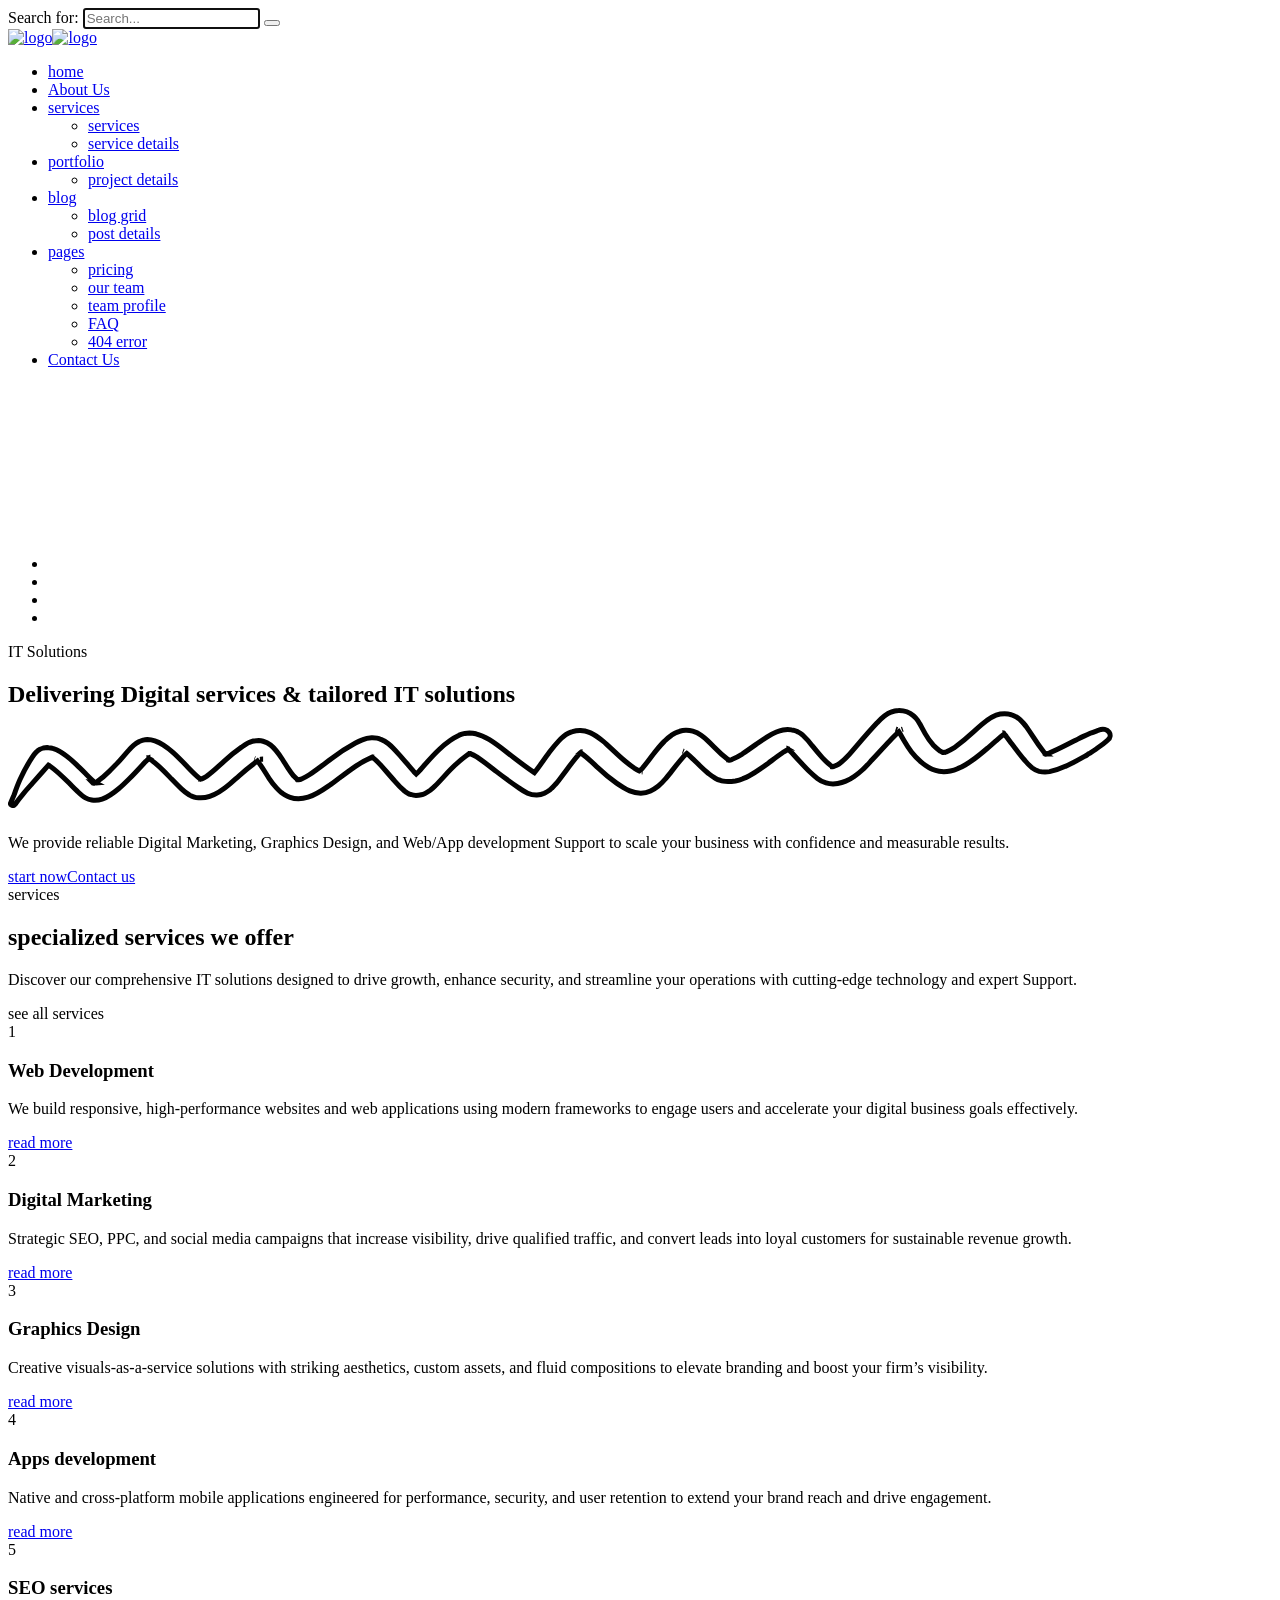
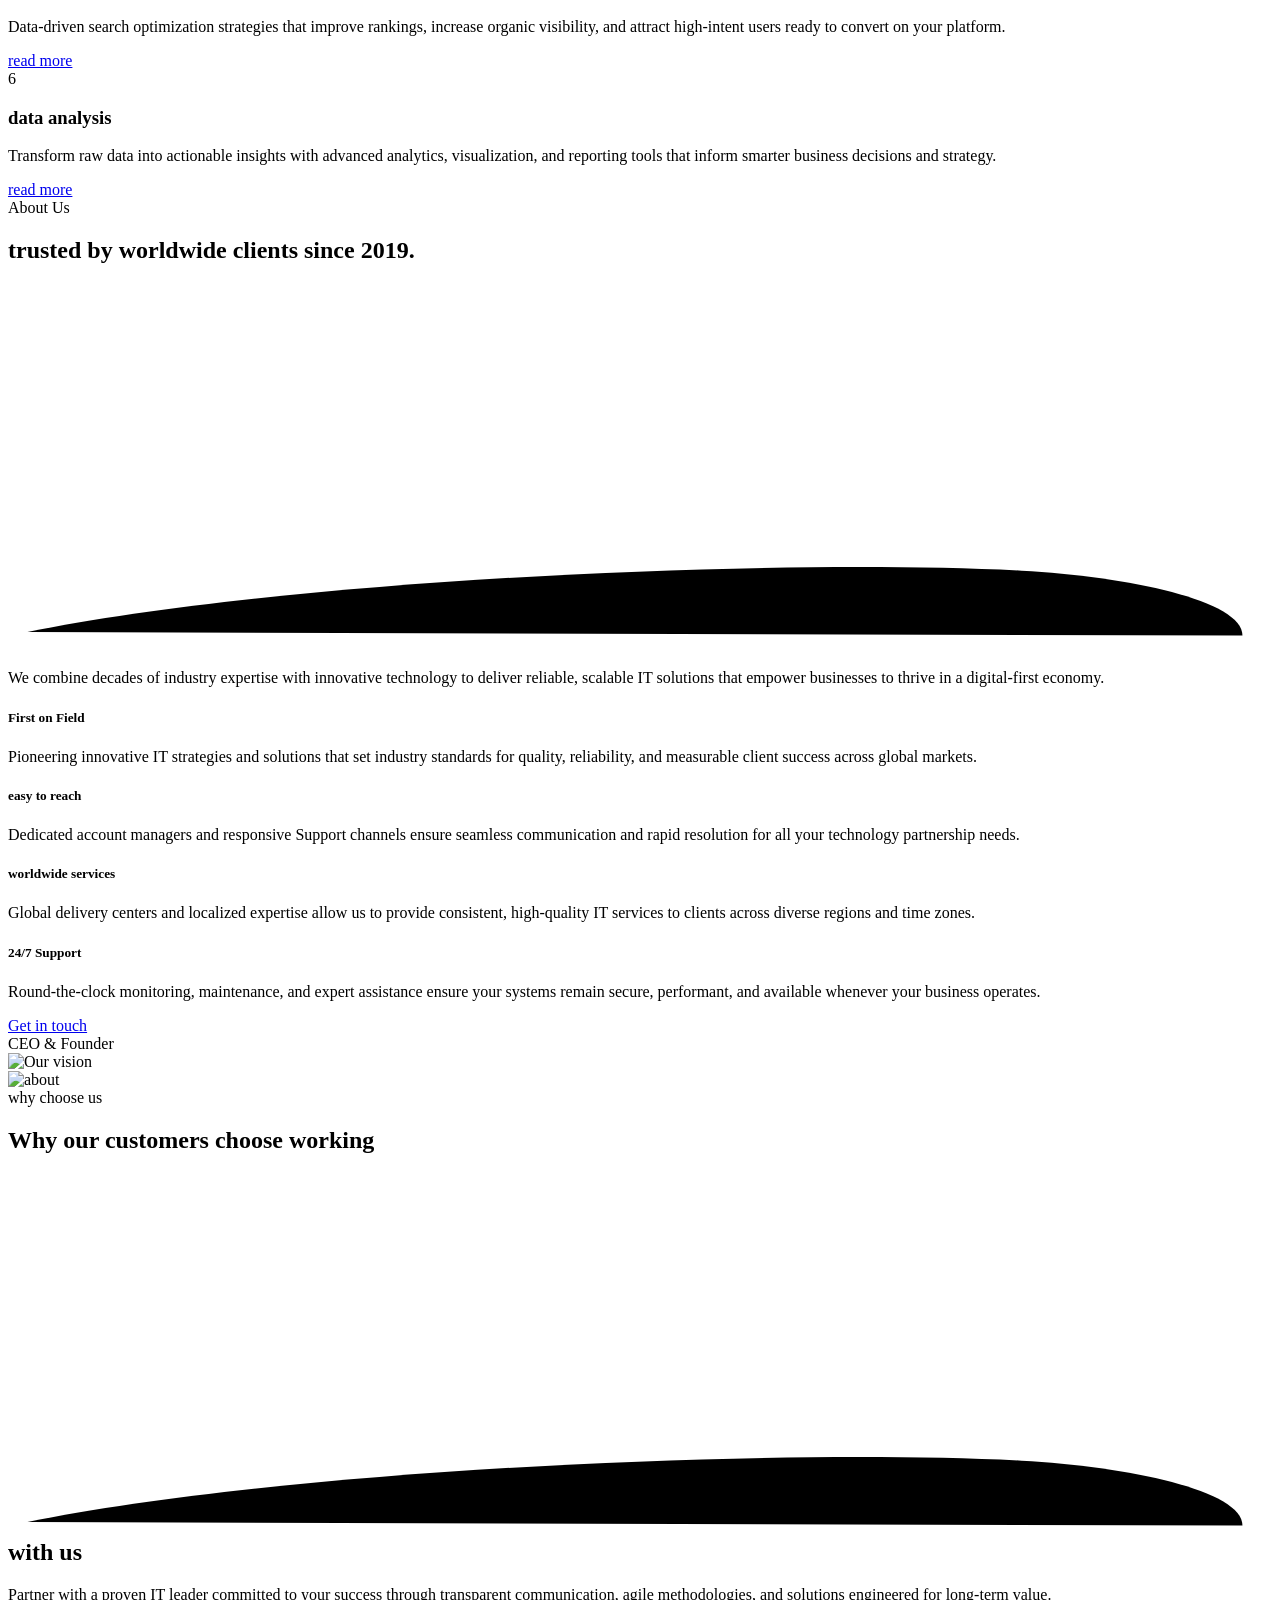
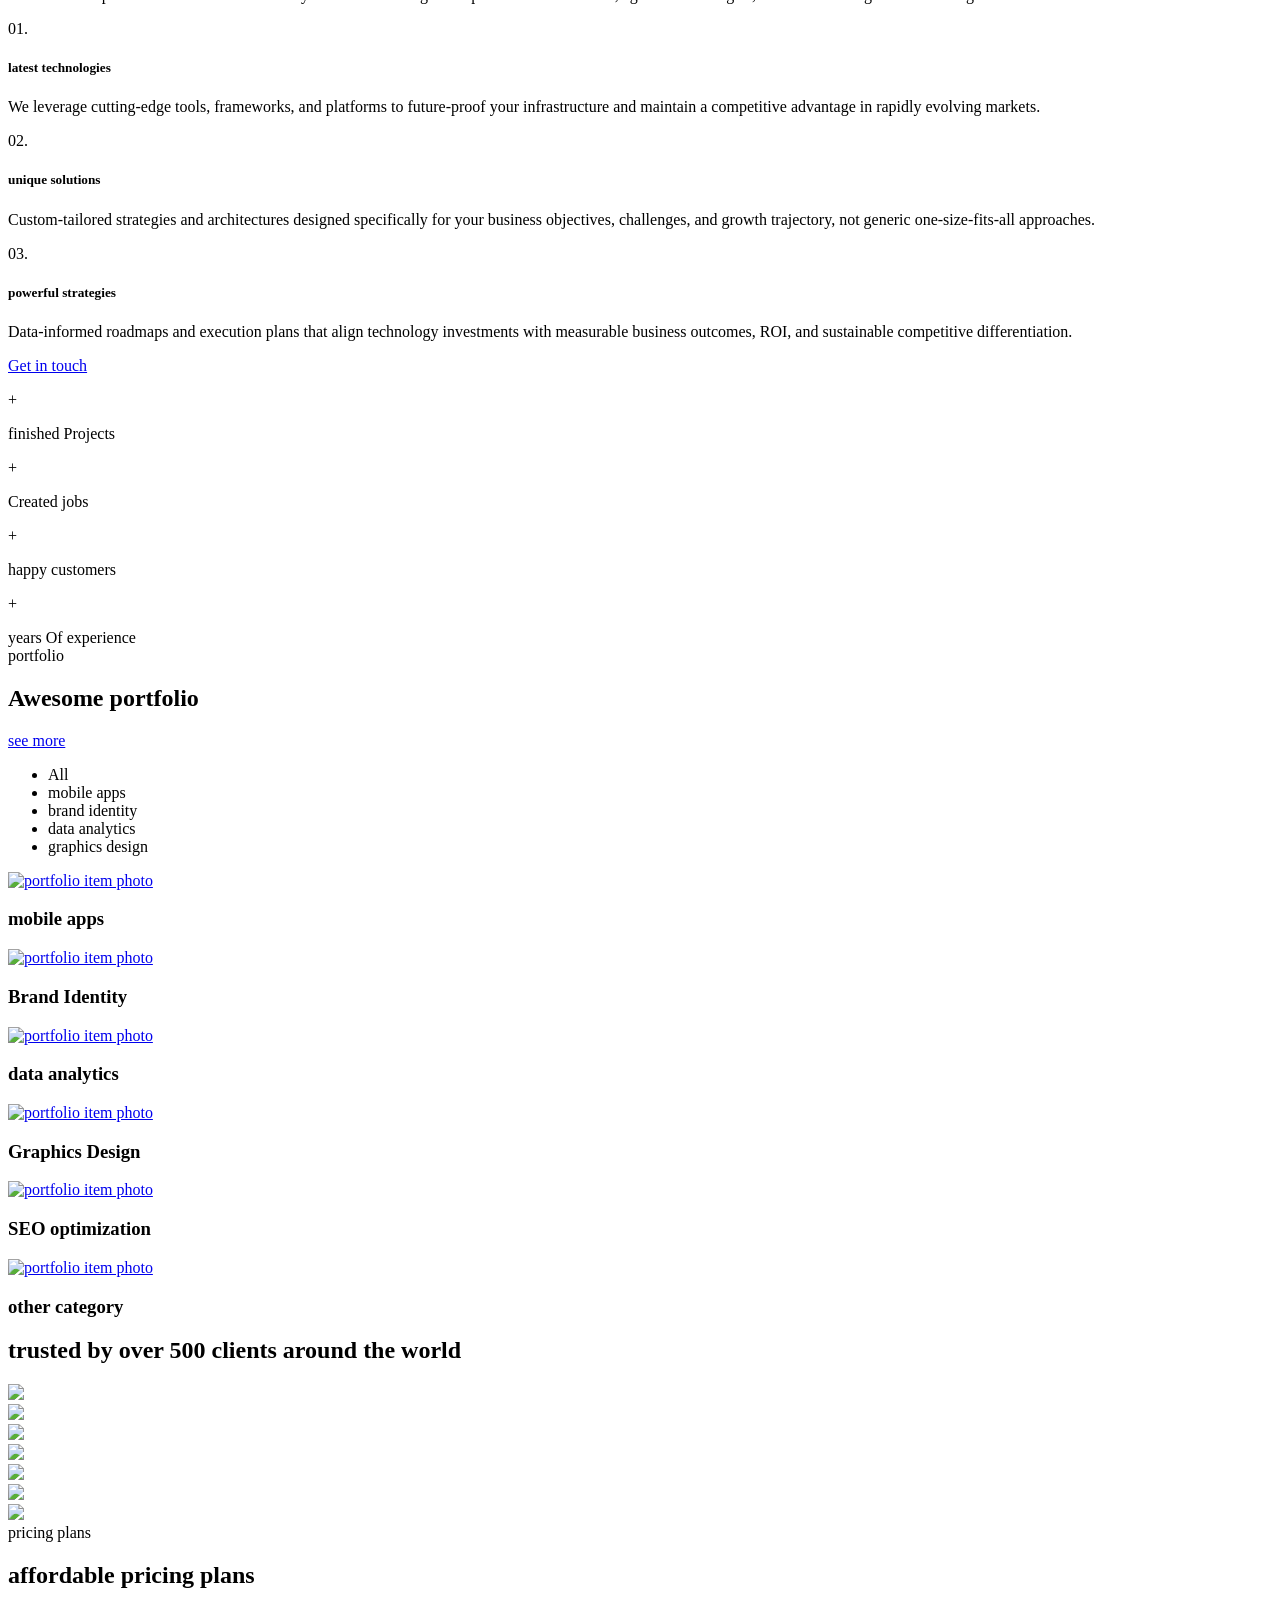
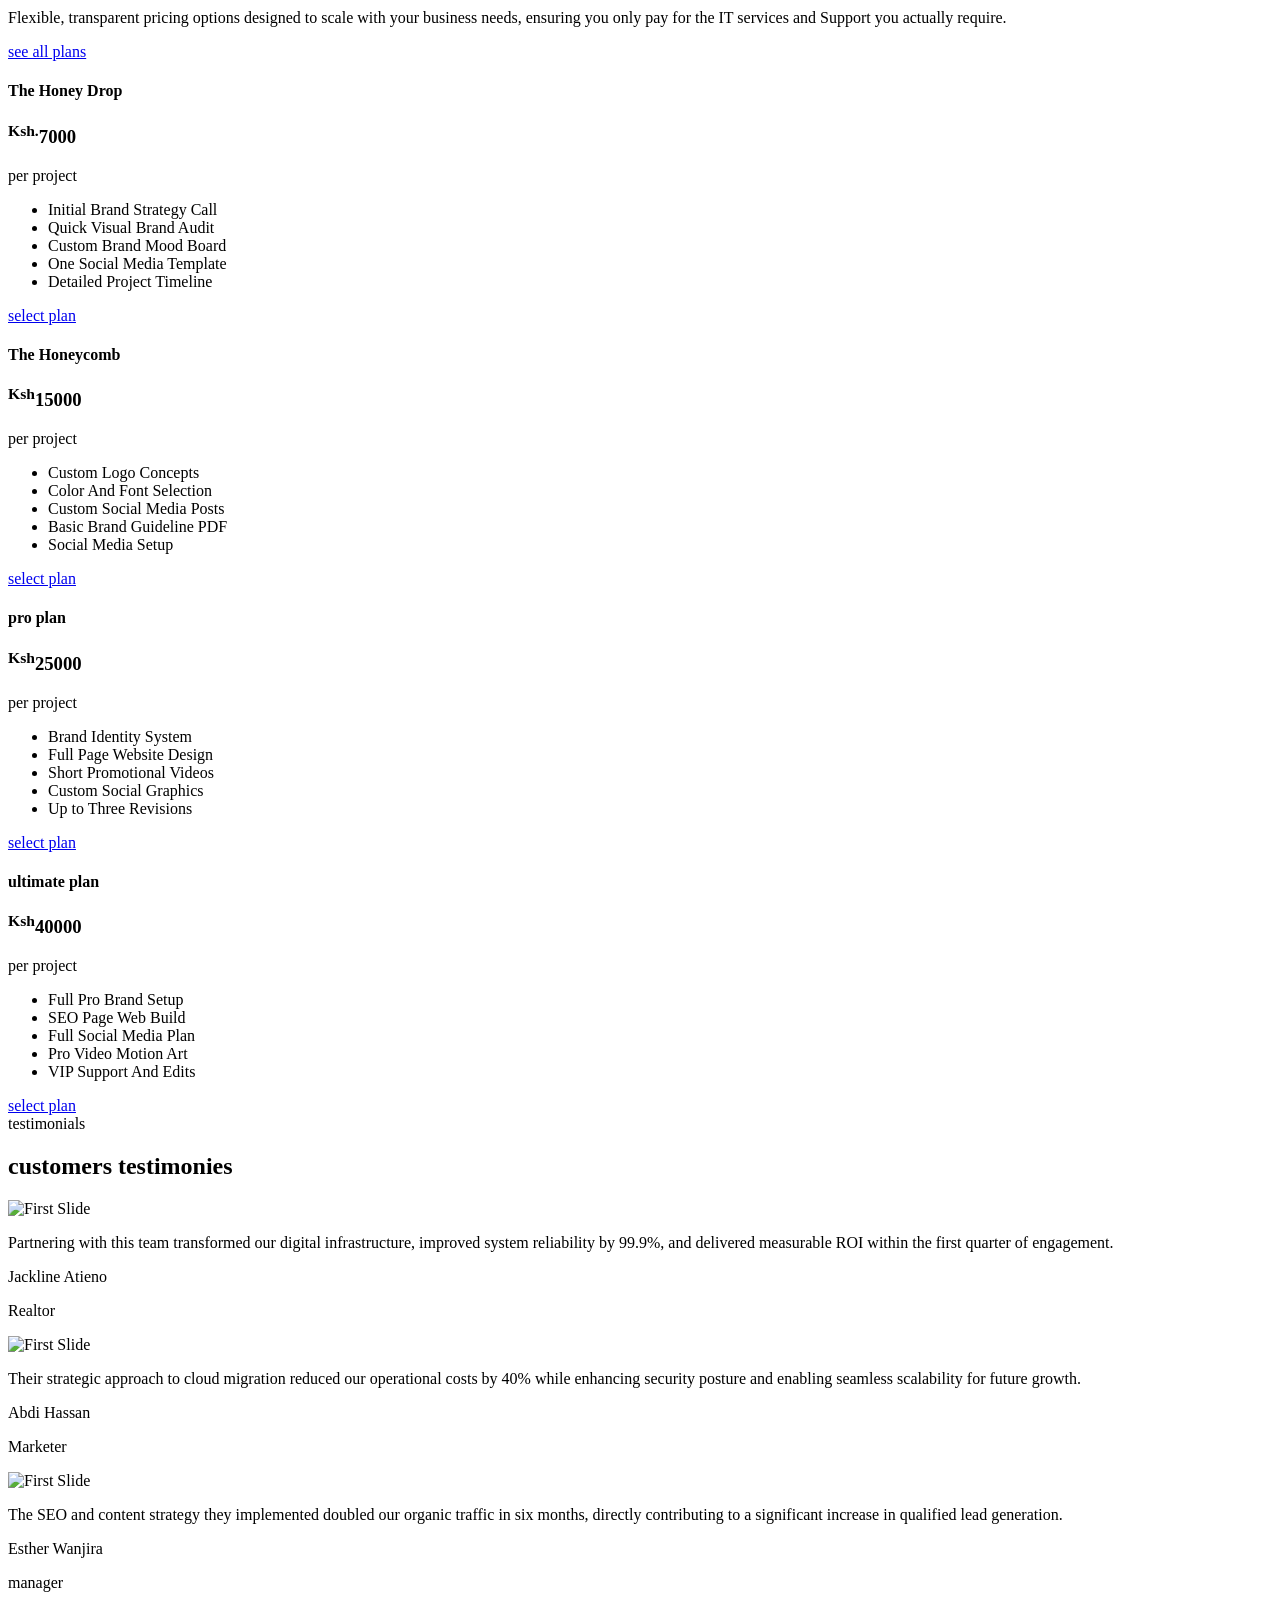
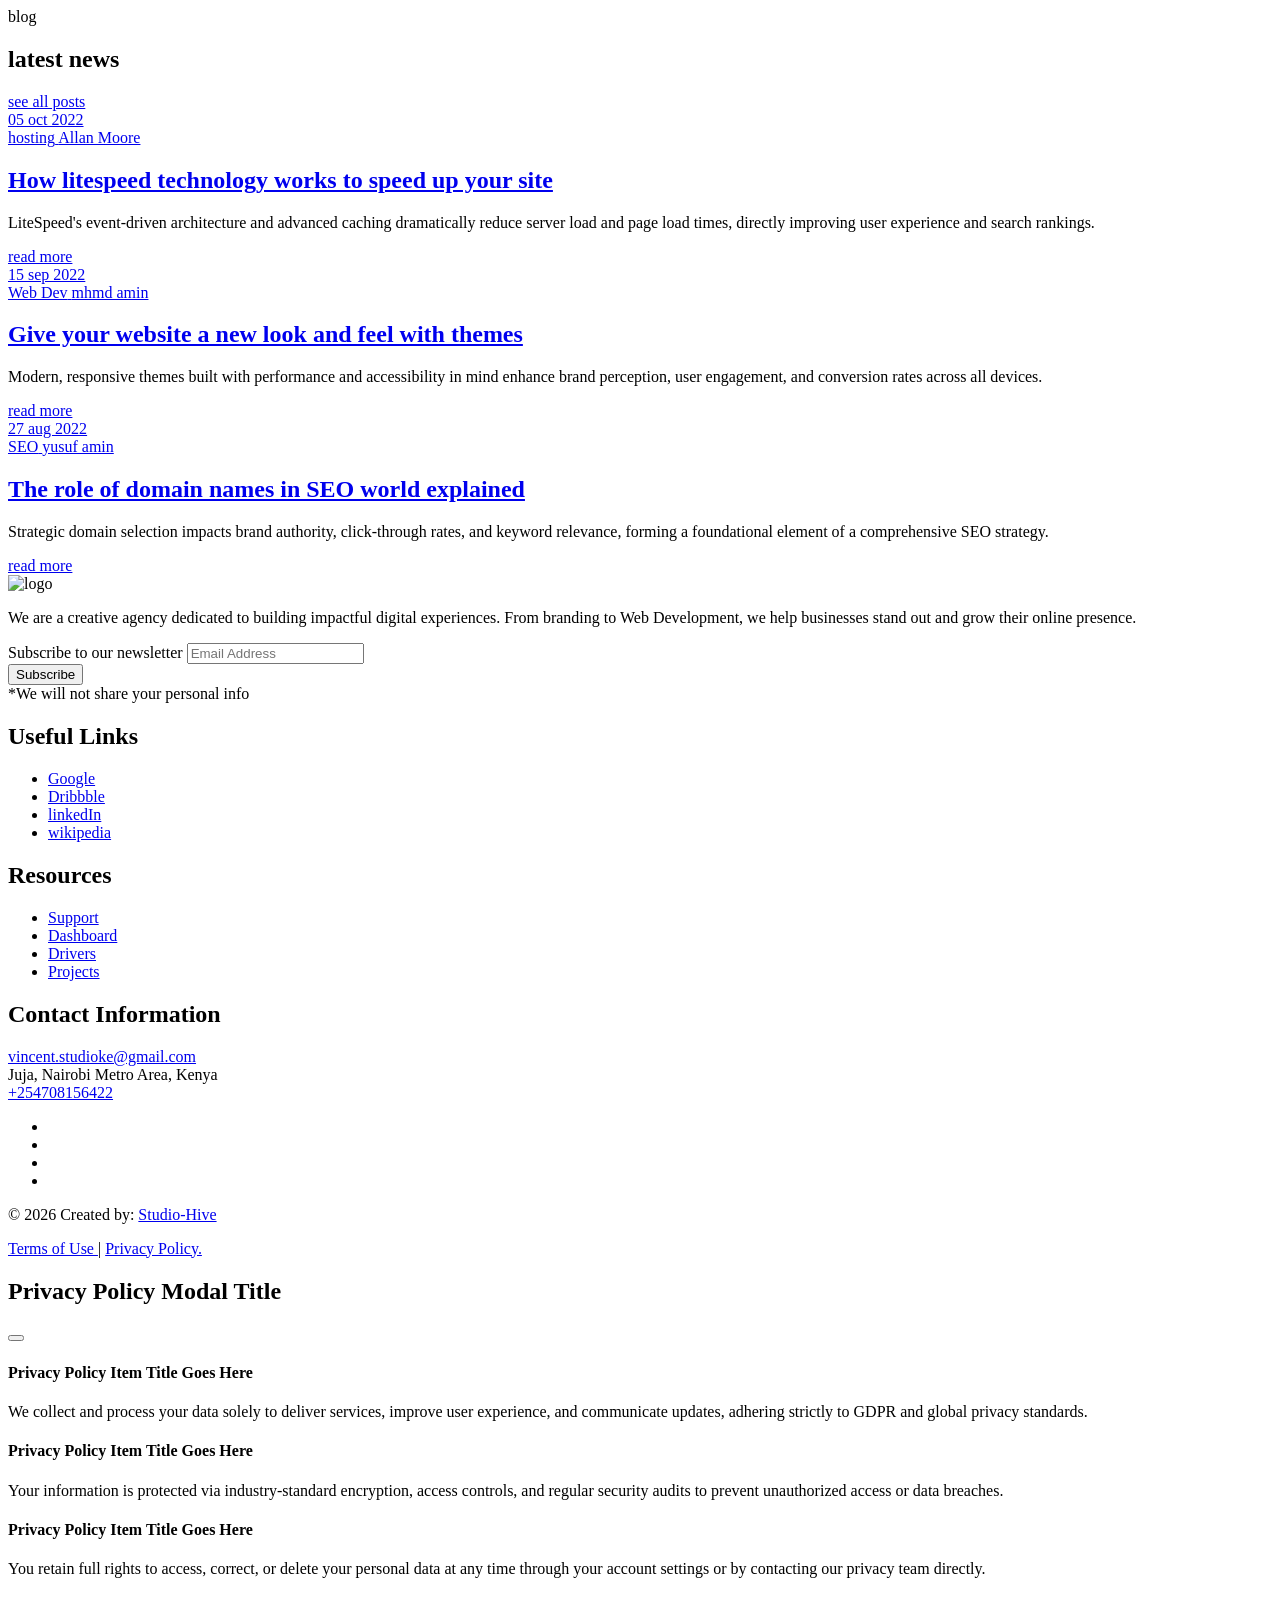
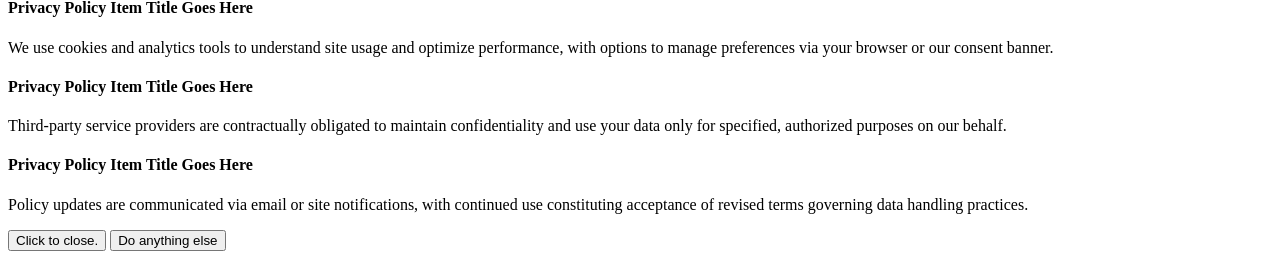
==== index.html @ edf0cd58 "Move index.html yo repo root" ====
<!DOCTYPE html>
<html lang="zxx">
  <head>
    <meta charset="UTF-8">
    <meta name="viewport" content="width=device-width, initial-scale=1.0">
    <meta name="description" content="IT Solutions &amp; Business Services Responsive HTML5 Bootstrap5  Website Template">
    <meta http-equiv="X-UA-Compatible" content="ie=edge">
        
        <!-- fav icon -->
        <link rel="icon" href="assets/images/fav-icon/fav-icon.png">
        
        <!-- bootStrap -->
        <link rel="stylesheet" href="css/vendors/bootstrap.min.css">
        
        <!-- animate.css file -->
        <link rel="stylesheet" href="css/vendors/animate.css">
        
        <!-- Swiper -->
        <link rel="stylesheet" href="css/vendors/swiper-bundle.min.css">
        
        <!-- flaticon -->
        <link rel="stylesheet" href="css/vendors/flaticon/flaticon.css">
        
        <!-- fontAwesome -->
        <link rel="stylesheet" href="css/vendors/all.min.css">
        
        <!-- bootstrap icons -->
        <link rel="stylesheet" href="css/vendors/bootstrap-icons-1.9.1/bootstrap-icons.css">
        
        <!-- Fancybox -->
        <link rel="stylesheet" href="css/vendors/jquery.fancybox.min.css">
        
        <!-- fonts site preconnect -->
        <link rel="preconnect" href="https://fonts.googleapis.com">
        
        <!-- fonts site preconnect -->
        <link rel="preconnect" href="https://fonts.gstatic.com" crossorigin>
        
        <!-- Font Family -->
        <link rel="stylesheet" href="https://fonts.googleapis.com/css2?family=Jost:wght@400;500;600;700;800&amp;display=swap">
        
        <!-- main-LTR -->
        <link rel="stylesheet" href="css/main-LTR.css">
        <title> Studio-Hive   |   Main</title>
  </head>
  <body class=" dark-theme ">
    <!--Start Page Header-->
    <header class=" page-header   content-always-light header-basic" id="page-header">
      <div class="header-search-box">
        <div class="close-search"></div>
        <form class="nav-search search-form" role="search" method="get" action="home-6.html#">
          <div class="search-wrapper"> 
            <label class="search-lbl">Search for:</label>
            <input class="search-input" type="search" placeholder="Search..." name="searchInput" autofocus="autofocus"/>
            <button class="search-btn" type="submit"><i class="bi bi-search icon"></i></button>
          </div>
        </form>
      </div>
      <div class="container">
        <nav class="menu-navbar">
          <div class="header-logo"><a class="logo-link" href="home-6.html#"><img class="logo-img light-logo" loading="lazy" src="assets/images/logo/logo-light.png" alt="logo"/><img class="logo-img  dark-logo" loading="lazy" src="assets/images/logo/logo-dark.png" alt="logo"/></a></div>
          <div class="links menu-wrapper ">
            <ul class="list-js links-list">
              <li class="menu-item has-sub-menu"><a class="menu-link   active" href="home-6.html#0">home <i class="fas fa-plus  plus-icon"> </i></a>
                <ul class="sub-men ">
                </ul>
              </li>
              <li class="menu-item"><a class="menu-link  " href="about-us.html">About Us </a></li>
              <li class="menu-item has-sub-menu"><a class="menu-link  " href="home-6.html#0">services<i class="fas fa-plus  plus-icon"> </i></a>
                <ul class="sub-menu ">
                  <li class="menu-item sub-menu-item"><a class="menu-link sub-menu-link  " href="services.html">services</a></li>
                  <li class="menu-item sub-menu-item"><a class="menu-link sub-menu-link  " href="service-single.html">service details</a></li>
                </ul>
              </li>
              <li class="menu-item has-sub-menu"><a class="menu-link  " href="home-6.html#0">portfolio <i class="fas fa-plus  plus-icon"> </i></a>
                <ul class="sub-menu ">

                  <li class="menu-item sub-menu-item"><a class="menu-link sub-menu-link  " href="portfolio-single.html">project details</a></li>
                </ul>
              </li>
              <li class="menu-item has-sub-menu"><a class="menu-link  " href="home-6.html#0">blog<i class="fas fa-plus  plus-icon"> </i></a>
                <ul class="sub-menu ">
                  <li class="menu-item sub-menu-item"><a class="menu-link sub-menu-link  " href="blog-home-3-col.html">blog grid</a></li>
                  <li class="menu-item sub-menu-item"><a class="menu-link sub-menu-link  " href="post-single.html">post details</a></li>
                </ul>
              </li>
              <li class="menu-item has-sub-menu"><a class="menu-link  " href="home-6.html#0">pages<i class="fas fa-plus  plus-icon"> </i></a>
                <ul class="sub-menu ">
                  <li class="menu-item sub-menu-item"><a class="menu-link sub-menu-link  " href="pricing.html">pricing</a></li>
                  <li class="menu-item sub-menu-item"><a class="menu-link sub-menu-link  " href="our-team.html">our team</a></li>
                  <li class="menu-item sub-menu-item"><a class="menu-link sub-menu-link  " href="team-member.html">team profile</a></li>
                  <li class="menu-item sub-menu-item"><a class="menu-link sub-menu-link  " href="faq.html">FAQ</a></li>
                  <li class="menu-item sub-menu-item"><a class="menu-link sub-menu-link  " href="404.html">404 error</a></li>
                </ul>
              </li>
              <li class="menu-item"><a class="menu-link  " href="contact-us.html">Contact Us </a></li>
            </ul>
          </div>
          <div class="controls-box">
            <!--Menu Toggler button-->
            <div class="control  menu-toggler"><span></span><span></span><span></span></div>
            <!--search Icon button-->
            <div class="control header-search-btn"><i class="bi bi-search icon"></i></div>
            <!--Dark/Light mode button-->
            <div class="mode-switcher ">
              <div class="switch-inner go-light " title="Switch To Light Mode "><i class="bi bi-sun icon "></i></div>
              <div class="switch-inner go-dark" title="Switch To Dark Mode "><i class="bi bi-moon icon "></i></div>
            </div>
            <!--mini shoping cart-->
          </div>
        </nav>
      </div>
    </header>
    <!--End Page Header-->
    <!-- Start  Page hero-->
    <section class="page-hero d-flex align-items-center" id="page-hero">
      <div class="section-video-bg">
        <video class="hero-video-bg" src="assets/videos/section-bg-video-1.mp4" autoplay muted loop> </video>
      </div>
      <div class="overlay-color " data-bg-opacity=".5"></div>
      <div class="container">
        <div class="hero-text-area  content-always-light   ">
          <div class="row g-0">
            <div class="col-12 col-lg-8 "> 
              <div class="row ">
                <div class="col-12">
                  <div class="hero-social-icons mb-3 ">
                    <div class="sc-wrapper dir-row sc-flat">
                      <ul class="sc-list">
                        <li class="sc-item " title="Facebook"><a class="sc-link" href="https://web.facebook.com/profile.php?id=61586367895471" title="social media icon"><i class="fab fa-facebook-f sc-icon"></i></a></li>
                        <li class="sc-item " title="whatsapp"><a class="sc-link" href="https://wa.me/254708156422" title="social media icon"><i class="fab fa-whatsapp sc-icon"></i></a></li>
                        <li class="sc-item " title="instagram"><a class="sc-link" href="https://www.instagram.com/studiohive_official/?__pwa=1" title="social media icon"><i class="fab fa-instagram sc-icon"></i></a></li>
                        <li class="sc-item " title="X"><a class="sc-link" href="https://web.facebook.com/profile.php?id=61586367895471" title="social media icon"><i class="fab fa-x-twitter sc-icon"></i></a></li>
                      </ul>
                    </div>
                  </div>
                </div>
                <div class="col-12">
                  <div class="pre-title">IT Solutions             </div>
                  <h1 class="hero-title bold-title">Delivering Digital services & tailored IT <span class="featured-text">solutions <svg xmlns="http://www.w3.org/2000/svg" class="wavey-underline"  width="1104.664" height="100.188" viewBox="0 0 1104.664 100.188">  <path id="Path_208" data-name="Path 208" d="M1395.385,1568.169a21.357,21.357,0,0,0-7.563,1.667c-5.893,2.122-10,6.516-13.9,10.646-9.685,10.253-18.565,21-27.757,31.568a74.7,74.7,0,0,1-10.36,9.6,40.274,40.274,0,0,1-4.749,2.291c-.58.154-1.151.288-1.731.406l-.07-.018c-.25-.121-.495-.247-.737-.381a69.246,69.246,0,0,1-9.219-8.363c-3.508-3.913-6.856-7.927-10.125-11.993a84.778,84.778,0,0,0-9.754-10.9,33.9,33.9,0,0,0-4.734-3.159,29.755,29.755,0,0,0-3.86-1.468,8.287,8.287,0,0,0-2.416-.514,25.223,25.223,0,0,0-8.575.116,37.238,37.238,0,0,0-6.61,2.031,55.378,55.378,0,0,0-9.6,5.049c-3.359,2.173-6.689,4.371-9.92,6.667-4.873,3.468-9.73,6.936-14.7,10.3a75.464,75.464,0,0,1-10.418,5.482c-.9.256-1.8.477-2.723.657h-.017q-.244-.123-.486-.252a123.025,123.025,0,0,1-14.522-13.025c-2.21-2.214-4.43-4.419-6.738-6.559a56.755,56.755,0,0,0-6.2-5.1,26.416,26.416,0,0,0-8.359-4.113,24.5,24.5,0,0,0-7.131-.829,24.16,24.16,0,0,0-5.9.953,45.529,45.529,0,0,0-4.43,1.659,25.049,25.049,0,0,0-3.88,2.388,43.866,43.866,0,0,0-7.121,6.052c-2.916,2.919-5.559,6.053-8.162,9.179-4.706,5.669-8.674,11.735-13.477,17.349a40.793,40.793,0,0,1-3.312,3.018c-1.77-.869-3.456-1.838-5.139-2.847-2.985-2.082-5.832-4.252-8.629-6.526-3.388-2.745-6.551-5.7-9.714-8.631q-4.449-4.13-8.909-8.259c-1.375-1.268-2.779-2.529-4.242-3.723-3.7-3.034-7.554-6.052-12.161-8.075-1.444-.531-2.887-1.037-4.341-1.534-.4-.091-.805-.191-1.208-.29q-2.3-.312-4.607-.539a24.017,24.017,0,0,0-7.9,1.153,22.473,22.473,0,0,0-4.194,1.633,32.6,32.6,0,0,0-4.823,3.142,25.689,25.689,0,0,0-3.968,3.7,143.436,143.436,0,0,0-9.822,11.674c-2.524,3.4-4.961,6.84-7.4,10.281-2.548,3.581-5.078,7.193-7.894,10.631l-.04-.024c-7.131-4.818-13.964-9.976-20.737-15.134-7.936-6.035-15.519-12.5-24.183-17.809a56.468,56.468,0,0,0-7.219-3.764,57.227,57.227,0,0,0-6.3-2.181,33.858,33.858,0,0,0-6.424-.846c-1.561.083-3.1.241-4.645.465a27.682,27.682,0,0,0-5.648,1.749,56.414,56.414,0,0,0-9.066,5.332,85.607,85.607,0,0,0-10.647,8.746c-7.2,6.686-13.456,14.117-19.865,21.341-1.1,1.186-2.207,2.358-3.38,3.482-.861-.86-1.69-1.744-2.512-2.624-5.094-5.73-9.878-11.655-15.025-17.348-1.866-2.065-3.753-4.105-5.688-6.111a54.566,54.566,0,0,0-4.606-4.17,26.641,26.641,0,0,0-7.464-4.362,19.329,19.329,0,0,0-3.969-1.268,23.247,23.247,0,0,0-5.412-.448,27.049,27.049,0,0,0-9.252,2.189,64.6,64.6,0,0,0-6.807,3.1,188.563,188.563,0,0,0-24.212,15.654c-7.265,5.4-14.36,11-21.938,16.1a58.665,58.665,0,0,1-8.325,4.456c-.832.234-1.648.426-2.5.589-.122,0-.244,0-.367,0l-.144-.033c-.107-.051-.212-.1-.317-.156a41.819,41.819,0,0,1-3.947-3.516,93.708,93.708,0,0,1-5.968-8.2c-1.867-2.852-3.585-5.779-5.432-8.639-3.28-5.091-6.748-10.223-11.767-14.261a20.525,20.525,0,0,0-7.534-3.789,16.866,16.866,0,0,0-4.292-.655,33.2,33.2,0,0,0-5.363.456c-1.316.381-2.612.821-3.87,1.318a27.008,27.008,0,0,0-3.428,1.816c-1.561.954-3.045,2-4.547,3.018a171.305,171.305,0,0,0-17.327,13.979c-5.795,5.153-11.268,10.63-17.718,15.214a48.483,48.483,0,0,1-4.709,2.516c-.392.114-.784.217-1.182.313-5.283-3.993-9.674-8.814-14.118-13.45-4.312-4.477-8.594-9-13.29-13.2-5.284-4.718-11.05-9.369-18.318-11.765a28.559,28.559,0,0,0-7.475-1.194c-1.424.124-2.838.306-4.233.539-1.307.414-2.6.862-3.879,1.343a33.49,33.49,0,0,0-5.452,3.607,42.418,42.418,0,0,0-4.754,4.833c-3.808,4.195-7.459,8.482-11.241,12.69-2.722,2.866-5.442,5.741-8.334,8.495a110.3,110.3,0,0,1-12.253,10.513c-.676.4-1.355.765-2.053,1.107-3.421-2.787-6.435-5.972-9.5-9.025s-6.12-6.1-9.273-9.071c-4.98-4.685-10.205-9.336-16.334-12.951a29.591,29.591,0,0,0-7.347-3.325,14.36,14.36,0,0,0-4.086-.688c-.491-.05-.992-.091-1.493-.141a36.093,36.093,0,0,0-3.782.489c-1.158.39-2.3.8-3.417,1.26a11.837,11.837,0,0,0-3.684,2.786,38.113,38.113,0,0,0-4.145,5.257,156.759,156.759,0,0,0-12.012,22.046c-1.651,3.549-3.016,7.172-4.371,10.8-.639,1.733-1.16,3.5-1.876,5.207-1.062,2.545-2.1,5.082-3.271,7.595a1.894,1.894,0,0,0,1.1,2.28,2.668,2.668,0,0,0,3.261-.73c2.73-3.971,5.716-7.736,8.859-11.475,2.878-3.424,5.933-6.749,8.919-10.107,5.268-5.9,10.466-11.851,15.731-17.75.333.183.663.37.993.562,7.6,5.265,13.967,11.673,20.286,17.984,2.485,2.479,4.94,4.983,7.484,7.421,2.515,2.413,5.019,4.933,8.261,6.707a18.993,18.993,0,0,0,6.217,2.173,21.641,21.641,0,0,0,10.373-.9c7.366-2.421,12.926-7.346,18.426-11.964,3.006-2.529,5.727-5.365,8.5-8.093,5.2-5.118,10.08-10.457,14.958-15.8,1.527-1.616,3.039-3.23,4.73-4.709.706.36,1.393.741,2.075,1.144,7.925,5.608,14.364,12.627,20.846,19.375,3.2,3.325,6.424,6.625,9.822,9.808a45.086,45.086,0,0,0,7.966,6.128,11.269,11.269,0,0,0,2.259,1.135c.874.316,1.748.622,2.623.937a12.809,12.809,0,0,0,4.155.68,26.906,26.906,0,0,0,11.226-1.4c7.927-2.57,14.409-7.429,20.283-12.47,3.094-2.653,6.07-5.414,9.125-8.093a234.791,234.791,0,0,1,18.358-14.822c4.517,5.537,7.877,11.693,11.747,17.551a73.925,73.925,0,0,0,7.5,9.568,51.738,51.738,0,0,0,4.686,4.46,29.5,29.5,0,0,0,3.427,2.363,24.359,24.359,0,0,0,5.3,2.421c5.706,2.032,12.306,1.617,18.023-.165,8.035-2.5,14.615-7.147,21.118-11.707,3.084-2.164,6.079-4.42,9.075-6.667,5.769-4.312,11.51-8.631,17.485-12.724a113.949,113.949,0,0,1,16.474-8.936,64.641,64.641,0,0,1,8.45,7.941c4.85,5.48,9.537,11.053,14.432,16.5a87.007,87.007,0,0,0,9.341,9.427,26.069,26.069,0,0,0,3.055,2.073,10.084,10.084,0,0,0,3.536,1.467,13.307,13.307,0,0,0,4.862.913,29.729,29.729,0,0,0,5.353-.639c3.418-.746,6.267-2.795,8.919-4.618a39.946,39.946,0,0,0,5.019-4.428c5.363-5.2,10.038-10.894,15.274-16.185a121.467,121.467,0,0,1,16.741-14.571c.87-.521,1.749-1.014,2.662-1.475l.276.073a51.763,51.763,0,0,1,6.551,3.257c6.848,4.661,13.244,9.761,19.747,14.756,7.259,5.572,14.665,11.069,22.317,16.243a57.253,57.253,0,0,0,8.819,5.281,20.68,20.68,0,0,0,9.312,1.883,19.363,19.363,0,0,0,7.406-1.7,42.414,42.414,0,0,0,5.382-3.3,20.763,20.763,0,0,0,2.161-1.924c1.454-1.393,2.741-2.926,4.077-4.394,1.325-1.451,2.485-3.01,3.673-4.544,1.463-1.881,2.878-3.78,4.293-5.687,4.834-6.49,9.512-13.021,14.91-19.18.555-.552,1.122-1.089,1.708-1.61.1.057.209.115.313.173,6.282,4.5,11.65,9.908,17.2,15.02a163.615,163.615,0,0,0,18.485,15.231c2.269,1.55,4.6,3.027,6.945,4.486a47.181,47.181,0,0,0,6.3,3.283,27.077,27.077,0,0,0,11.138,2.255,24.392,24.392,0,0,0,9.577-2.23,41.8,41.8,0,0,0,7.868-4.934,53.288,53.288,0,0,0,7.15-7.2c1.327-1.509,2.614-3.052,3.841-4.618,4.5-5.763,8.879-11.569,13.724-17.12,1.206-1.237,2.419-2.456,3.718-3.613,2.214,1.819,4.255,3.788,6.308,5.75,2.367,2.255,4.656,4.56,7,6.824,2.219,2.139,4.468,4.286,6.884,6.277.757.621,1.523,1.243,2.279,1.865a55.074,55.074,0,0,0,6.394,4.32,20.453,20.453,0,0,0,4.43,1.774,14.3,14.3,0,0,0,3.242.912c4.007.87,8.064.415,12.061-.158a34.471,34.471,0,0,0,7.5-2.321,63.157,63.157,0,0,0,6.434-2.977,109.528,109.528,0,0,0,10.53-6.592c2.848-1.948,5.687-3.913,8.437-5.952,5.157-3.823,10.248-7.693,15.573-11.348,1.425-.856,2.851-1.677,4.356-2.4a46.694,46.694,0,0,1,3.826,3.609c5.82,6.463,11.621,12.927,17.91,19.072a76.822,76.822,0,0,0,7.387,6.351,26.97,26.97,0,0,0,8.683,4.552,25.388,25.388,0,0,0,11.629.556,46.95,46.95,0,0,0,8.094-2.454,37.83,37.83,0,0,0,8.408-4.561,81.5,81.5,0,0,0,8.349-6.807c3.378-3.018,6.335-6.434,9.36-9.7,2.8-3.017,5.569-6.052,8.369-9.07,3.034-3.266,6.07-6.534,9.164-9.759,1.748-1.807,3.5-3.615,5.264-5.406,1.345-1.375,2.7-2.738,4.142-4.033,1.959,2.939,3.523,6.068,5.287,9.091a102.254,102.254,0,0,0,7.357,11.152,73.1,73.1,0,0,0,9.45,9.916,54.363,54.363,0,0,0,4.38,3.4,37.472,37.472,0,0,0,6.885,4,27.526,27.526,0,0,0,6.9,1.948,28.637,28.637,0,0,0,4.765.4,38.314,38.314,0,0,0,6.521-.713,34.284,34.284,0,0,0,7.22-2.255,55.5,55.5,0,0,0,7.534-3.673c8.564-4.892,15.921-11.276,23.14-17.478,2.564-2.2,5.1-4.427,7.642-6.642,2.695-2.334,5.41-4.692,8.34-6.825.169.152.337.308.5.465,2.514,3,4.676,6.19,7,9.3,2.23,2.993,4.509,5.961,6.807,8.921,2.092,2.7,4.243,5.423,6.561,8a54.978,54.978,0,0,0,7.072,7.13,18.737,18.737,0,0,0,6.876,3.467,26.353,26.353,0,0,0,10.47.3,71.973,71.973,0,0,0,15.814-5.315c2.74-1.193,5.363-2.537,8.015-3.863,3.841-1.924,7.524-4.022,11.236-6.111,1.474-.829,2.859-1.774,4.273-2.661,2.22-1.394,4.538-2.737,6.66-4.246,1.7-1.2,3.388-2.421,5.077-3.631,2.614-1.874,4.922-3.972,7.368-6a5.547,5.547,0,0,0,1.149-7.545,7.359,7.359,0,0,0-4.411-2.869,9.332,9.332,0,0,0-5.687.63c-.386.141-.768.284-1.152.427-2.566.891-5.157,1.755-7.609,2.84-2.092.928-4.194,1.857-6.286,2.786-3.252,1.442-6.345,3.159-9.488,4.742-8.387,4.231-16.5,8.768-25.376,12.235-1.145.358-2.293.671-3.47.941q-.555-.505-1.08-1.033a179.832,179.832,0,0,1-11.553-16.28c-2.043-3.109-4.107-6.193-6.228-9.261a49.911,49.911,0,0,0-3.281-4.17c-.933-1.054-1.9-2.09-2.9-3.1a24.214,24.214,0,0,0-20.44-6.153c-7.593,1.269-13.319,6.128-18.564,10.613-2.878,2.463-5.648,5-8.447,7.529a194.132,194.132,0,0,1-19.2,15.756,54.882,54.882,0,0,1-7.621,3.938c-.888.246-1.764.449-2.673.624-.143,0-.286.006-.43.006-.308-.063-.612-.133-.916-.209-.712-.338-1.4-.7-2.069-1.094a58.392,58.392,0,0,1-7.122-6.2,70.261,70.261,0,0,1-7.978-11.366c-1.778-3.168-3.477-6.368-5.225-9.552a26.78,26.78,0,0,0-9.774-10.63,21.285,21.285,0,0,0-6.944-2.544,22.865,22.865,0,0,0-4.153-.379c-.164,0-.328,0-.493.005Zm-2.8,18.564a9.723,9.723,0,0,1,1.384.495q-.693-.246-1.384-.495Zm7.023.141q-.51.184-1.025.367.5-.2,1.025-.367Zm100.709,4.264-.2.022.2-.022Zm1.365.167.107.038-.107-.037Zm-.949.133,0,0-.126.044.124-.046Zm-216.174,15.218,0,0c-.139.017-.278.032-.416.047.137-.019.274-.036.411-.05Zm1.107.139c.114.04.227.082.338.127l-.348-.123.01,0Zm-.411.191q.348.219.68.459l-.691-.453.011-.006Zm-105.625,1.694q.443.139.868.31l-.868-.31Zm-100.207.6-.692.077c.228-.033.46-.059.692-.077Zm-1.295.444c.1.014.19.028.284.045l-.3-.033.014-.012Zm364.3.261c-.211.029-.422.053-.633.074l0,0,.629-.072Zm-.653.075h0l-.019,0,.021,0Zm-476.071,1-.841.1c.28-.046.56-.078.841-.1Zm1.352.005c.283.022.566.055.851.1l-.857-.1.006,0Zm-.67.1-1.043.37q.512-.21,1.043-.37Zm575.443.37.324.213-.011,0c-.106-.07-.211-.142-.313-.216Zm1.708.191c-.3.046-.6.08-.9.1h0l.9-.1Zm-673.33,2.85c.182.016.366.035.548.06q-.274-.029-.548-.06Zm-.8.117q.425.134.837.3c-.282-.1-.563-.2-.845-.3l.008,0Zm-222.3.606-.54.062c.179-.026.358-.047.54-.062Zm-2.374.542.014.007-.252.09c.078-.034.159-.066.238-.1Zm.988.215c.066.023.132.048.2.073l-.2-.071v0Zm105.433.264c.17.054.336.113.5.175l-.5-.175Zm6.246.662-.6.068h0q.294-.045.6-.067Zm466.3.208,1.233.438c-.419-.126-.83-.273-1.233-.438Zm-.147.514.648.075c-.216-.021-.432-.045-.648-.075Zm-581.111,1.426c-.421.467-.847.929-1.269,1.39l1.269-1.39Zm684.823,5.083c.547.06,1.1.12,1.641.182a10.366,10.366,0,0,1-1.641-.182Zm-409.006,2.022c-.58.631-1.156,1.264-1.737,1.894.578-.629,1.158-1.265,1.737-1.894Zm220.5,3.282.669.076c-.225-.019-.448-.045-.669-.076Zm-345.858,6.8c.269.18.541.358.812.537-.278-.169-.549-.347-.812-.537Zm-.03.506,1.242.439a12.42,12.42,0,0,1-1.242-.439Zm-97.6.092.5.056c-.167-.016-.334-.034-.5-.056Zm97.8.423c.287.03.574.063.861.1-.288-.024-.574-.055-.861-.1Zm-201.748,2.76.552.36-.016.008c-.182-.118-.361-.24-.536-.368Zm-1.5.564,1.3.145-.017.007-.01,0a9.2,9.2,0,0,1-1.275-.154Zm2.877.092c-.062.008-.125.014-.187.021h0l.189-.02Z" transform="translate(-504.796 -1565.664)" fill="none" stroke="#030303" stroke-width="5"/></svg>  </span><span class="design-element rounded-shape stripes"></span></h1>
                </div>
                <div class="col-10 ">
                  <p class="hero-subtitle ">We provide reliable Digital Marketing, Graphics Design, and Web/App development Support to scale your business with confidence and measurable results.</p>
                </div>
                <div class="col-12   ">
                  <div class="cta-links-area"><a class=" btn-solid cta-link cta-link-primary  " href="contact-us.html">start now</a><a class=" btn-outline cta-link  " href="contact-us.html">Contact us</a></div>
                </div>
              </div>
            </div>
            <!--End of .hero-text-area-->
          </div>
        </div>
      </div>
    </section>
    <!-- End  Page hero-->
    <!-- Start  services Section-->
    <section class="services services-boxed mega-section  " id="services">
      <div class="container">
        <div class="sec-heading  ">
          <div class="content-area"><span class=" pre-title       wow fadeInUp " data-wow-delay=".2s">services</span>
            <h2 class=" title    wow fadeInUp" data-wow-delay=".4s"><span class='hollow-text'>specialized services</span> we offer</h2>
            <p class="subtitle   wow fadeInUp " data-wow-delay=".6s">Discover our comprehensive IT solutions designed to drive growth, enhance security, and streamline your operations with cutting-edge technology and expert Support.</p>
          </div>
          <div class=" cta-area   wow fadeInUp" data-wow-delay=".8s"><a class="cta-btn btn-solid    ">see all services <i class="bi bi-arrow-right icon "></i></a></div>
        </div>
        <div class="row gx-4 gy-4 services-row text-center">  
          <div class="col-12 col-md-6  col-lg-4 mx-auto ">
            <!--Start First service box-->
            <div class="box service-box  wow fadeInUp reveal-start" data-wow-offset="0" data-wow-delay=".1s">
              <div class="service-icon"><i class="flaticon-web-development font-icon"></i></div><span class="service-num hollow-text">1    </span>
              <div class="service-content">
                <h3 class="service-title">Web Development</h3>
                <p class="service-text">We build responsive, high-performance websites and web applications using modern frameworks to engage users and accelerate your digital business goals effectively.</p>
              </div><a class="read-more" href="service-single.html">read more<i class="bi bi-arrow-right icon "></i></a>
            </div>
            <!-- End First service box   -->
          </div>
          <div class="col-12 col-md-6  col-lg-4 mx-auto ">
            <!--Start Second service box-->
            <div class="box service-box  wow fadeInUp reveal-start" data-wow-offset="0" data-wow-delay=".2s">
              <div class="service-icon"><i class="flaticon-nanotechnology font-icon"></i></div><span class="service-num hollow-text">2    </span>
              <div class="service-content">
                <h3 class="service-title">Digital Marketing</h3>
                <p class="service-text">Strategic SEO, PPC, and social media campaigns that increase visibility, drive qualified traffic, and convert leads into loyal customers for sustainable revenue growth.</p>
              </div><a class="read-more" href="service-single.html">read more<i class="bi bi-arrow-right icon "></i></a>
            </div>
            <!-- End Second service box-->
          </div>
          <div class="col-12 col-md-6  col-lg-4 mx-auto  ">
            <!--Start Third service box-->
            <div class="box service-box  wow fadeInUp reveal-start" data-wow-offset="0" data-wow-delay=".3s">
              <div class="service-icon"><i class="flaticon-web-domain font-icon"></i></div><span class="service-num hollow-text">3    </span>
              <div class="service-content">
                <h3 class="service-title">Graphics Design </h3>
                <p class="service-text">Creative visuals-as-a-service solutions with striking aesthetics, custom assets, and fluid compositions to elevate branding and boost your firm’s visibility.</p>
              </div><a class="read-more" href="service-single.html">read more<i class="bi bi-arrow-right icon "></i></a>
            </div>
            <!-- End Third service box-->
          </div>
          <div class="col-12 col-md-6  col-lg-4 mx-auto  ">
            <!--Start fourth service box-->
            <div class="box service-box  wow fadeInUp reveal-start" data-wow-offset="0" data-wow-delay=".4s">
              <div class="service-icon"><i class="flaticon-profile font-icon"></i></div><span class="service-num hollow-text">4    </span>
              <div class="service-content">
                <h3 class="service-title">Apps development</h3>
                <p class="service-text">Native and cross-platform mobile applications engineered for performance, security, and user retention to extend your brand reach and drive engagement.</p>
              </div><a class="read-more" href="service-single.html">read more<i class="bi bi-arrow-right icon "></i></a>
            </div>
            <!-- End fourth service box   -->
          </div>
          <div class="col-12 col-md-6  col-lg-4 mx-auto  ">
            <!--Start 5th service box-->
            <div class="box service-box  wow fadeInUp reveal-start" data-wow-offset="0" data-wow-delay=".5s">
              <div class="service-icon"><i class="flaticon-search font-icon"></i></div><span class="service-num hollow-text">5    </span>
              <div class="service-content">
                <h3 class="service-title">SEO services</h3>
                <p class="service-text">Data-driven search optimization strategies that improve rankings, increase organic visibility, and attract high-intent users ready to convert on your platform.</p>
              </div><a class="read-more" href="service-single.html">read more<i class="bi bi-arrow-right icon "></i></a>
            </div>
            <!-- End 5th service box-->
          </div>
          <div class="col-12 col-md-6  col-lg-4 mx-auto  ">
            <!--Start 6th service box-->
            <div class="box service-box  wow fadeInUp  reveal-start" data-wow-offset="0" data-wow-delay=".6s">
              <div class="service-icon"><i class="flaticon-strategy font-icon"></i></div><span class="service-num hollow-text">6    </span>
              <div class="service-content">
                <h3 class="service-title">data analysis</h3>
                <p class="service-text">Transform raw data into actionable insights with advanced analytics, visualization, and reporting tools that inform smarter business decisions and strategy.</p>
              </div><a class="read-more" href="service-single.html">read more<i class="bi bi-arrow-right icon "></i></a>
            </div>
            <!-- End 6th service box-->
          </div>
        </div>
      </div>
    </section>
    <!-- End  services Section-->
    <!-- Start  about Section-->
    <section class="about mega-section" id="about">
      <div class="container">
        <!-- Start first about div-->
        <div class="content-block  ">
          <div class="row">
            <div class="col-12 col-lg-6 d-flex align-items-center order-1 order-lg-0 about-col pad-end  wow fadeInUp " data-wow-delay="0.6s">
              <div class="text-area ">
                <div class="sec-heading  light-title ">
                  <div class="content-area"><span class=" pre-title       wow fadeInUp " data-wow-delay=".2s">About Us</span>
                    <h2 class=" title    wow fadeInUp" data-wow-delay=".4s"><span class='hollow-text'>trusted</span> by worldwide clients  since<span class='featured-text'>  2019. <svg xmlns="http://www.w3.org/2000/svg" viewBox="0 0 500 150" preserveAspectRatio="none"><path d="M7.7,145.6C109,125,299.9,116.2,401,121.3c42.1,2.2,87.6,11.8,87.3,25.7"></path></svg></span></h2>
                  </div>
                </div>
                <p class=" about-text">We combine decades of industry expertise with innovative technology to deliver reliable, scalable IT solutions that empower businesses to thrive in a digital-first economy.</p>
                <div class="info-items-list ">
                  <div class="row ">
                    <div class="col-9 col-xl-6">
                      <div class="info-item"><i class="flaticon-medal  info-icon"></i>
                        <div class="info-content">
                          <h5 class="info-title">First on Field </h5>
                          <p class="info-text">Pioneering innovative IT strategies and solutions that set industry standards for quality, reliability, and measurable client success across global markets.</p>
                        </div>
                      </div>
                    </div>
                    <div class="col-9 col-xl-6">
                      <div class="info-item"><i class="flaticon-game-console info-icon"></i>
                        <div class="info-content">
                          <h5 class="info-title">easy to reach </h5>
                          <p class="info-text">Dedicated account managers and responsive Support channels ensure seamless communication and rapid resolution for all your technology partnership needs.</p>
                        </div>
                      </div>
                    </div>
                    <div class="col-9 col-xl-6">
                      <div class="info-item"><i class="flaticon-map info-icon"></i>
                        <div class="info-content">
                          <h5 class="info-title">worldwide services  </h5>
                          <p class="info-text">Global delivery centers and localized expertise allow us to provide consistent, high-quality IT services to clients across diverse regions and time zones.</p>
                        </div>
                      </div>
                    </div>
                    <div class="col-9 col-xl-6">
                      <div class="info-item"><i class="flaticon-technical-support-1  info-icon"></i>
                        <div class="info-content">
                          <h5 class="info-title">24/7 Support  </h5>
                          <p class="info-text">Round-the-clock monitoring, maintenance, and expert assistance ensure your systems remain secure, performant, and available whenever your business operates.</p>
                        </div>
                      </div>
                    </div>
                  </div>
                </div>
                <div class="cta-area"><a class=" btn-solid reveal-start" href="about-us.html">Get in touch</a>
                  <div class="signature ">
                    <div class="signature-img"></div>
                    <div class="signature-name">CEO &amp; Founder </div>
                  </div>
                </div>
              </div>
            </div>
            <div class="col-12 col-lg-6 d-flex align-items-center order-0 order-lg-1 about-col  wow fadeInUp" data-wow-delay="0.2s">
              <div class="img-area  " data-tilt>
                <div class="image   "><img class="about-img img-fluid " loading="lazy" src="assets/images/about/1.png" alt="Our vision"></div>
              </div>
            </div>
          </div>
        </div>
        <!--End first about div-->
        <!-- Start first about div-->
        <div class="content-block  ">
          <div class="row">
            <div class="col-12 col-lg-6 d-flex align-items-center about-col  wow fadeInUp" data-wow-delay="0.2s">
              <div class="img-area  ">
                <div class="image  " data-tilt><img class="about-img img-fluid " loading="lazy" src="assets/images/about/2.png" alt="about"></div>
              </div>
            </div>
            <div class="col-12 col-lg-6 d-flex align-items-center about-col pad-start  wow fadeInUp " data-wow-delay="0.6s">
              <div class="text-area ">
                <div class="sec-heading  light-title ">
                  <div class="content-area"><span class=" pre-title       wow fadeInUp " data-wow-delay=".2s">why choose us</span>
                    <h2 class=" title    wow fadeInUp" data-wow-delay=".4s">Why our <span class='hollow-text'> customers</span>  choose <span class='featured-text'>working <svg xmlns="http://www.w3.org/2000/svg" viewBox="0 0 500 150" preserveAspectRatio="none"><path d="M7.7,145.6C109,125,299.9,116.2,401,121.3c42.1,2.2,87.6,11.8,87.3,25.7"></path></svg></span> with us</h2>
                  </div>
                </div>
                <p class=" about-text">Partner with a proven IT leader committed to your success through transparent communication, agile methodologies, and solutions engineered for long-term value.</p>
                <div class="info-items-list">
                  <div class="row ">
                    <div class="col-12 ">
                      <div class="info-item"><span class="info-number ">01.</span>
                        <div class="info-content">
                          <h5 class="info-title">latest technologies </h5>
                          <p class="info-text">We leverage cutting-edge tools, frameworks, and platforms to future-proof your infrastructure and maintain a competitive advantage in rapidly evolving markets.</p>
                        </div>
                      </div>
                    </div>
                    <div class="col-12 ">
                      <div class="info-item"><span class="info-number ">02.</span>
                        <div class="info-content">
                          <h5 class="info-title">unique solutions </h5>
                          <p class="info-text">Custom-tailored strategies and architectures designed specifically for your business objectives, challenges, and growth trajectory, not generic one-size-fits-all approaches.</p>
                        </div>
                      </div>
                    </div>
                    <div class="col-12 ">
                      <div class="info-item"><span class="info-number ">03.</span>
                        <div class="info-content">
                          <h5 class="info-title">powerful strategies </h5>
                          <p class="info-text">Data-informed roadmaps and execution plans that align technology investments with measurable business outcomes, ROI, and sustainable competitive differentiation.</p>
                        </div>
                      </div>
                    </div>
                  </div>
                </div>
                <div class="cta-area "><a class=" btn-solid " href="about-us.html">Get in touch </a></div>
              </div>
            </div>
          </div>
        </div>
        <!--End first about div-->
      </div>
    </section>
    <!-- End  about Section-->
    <!-- Start  stats Section-->
    <section class="stats js-stats-counter mega-section">
      <div class="overlay-photo-image-bg" data-bg-img="assets/images/sections-bg-images/pattern-bg-3.jpg" data-bg-opacity=".2"></div>
      <div class="container">
        <div class="stats-inner">
          <div class="row ">
            <!--Info One-->
            <div class="col-12 col-md-6 col-lg-3 stat-box ">
              <div class="stat-box-inner  " data-tilt="data-tilt"><i class="flaticon-project-management stat-icon"></i>
                <p class="stat-num "><span class="counter" data-from="10" data-to="750" data-speed="3000" data-refresh-interval="50"></span><span class="sign">+</span></p><span class="stat-desc">finished Projects</span>
              </div>
            </div>
            <!--Info Two-->
            <div class="col-12 col-md-6 col-lg-3 stat-box ">
              <div class="stat-box-inner  " data-tilt="data-tilt"><i class="flaticon-content-management stat-icon"></i>
                <p class="stat-num "><span class="counter" data-from="0" data-to="13" data-speed="3000" data-refresh-interval="50"></span><span class="sign">+</span></p><span class="stat-desc">Created jobs</span>
              </div>
            </div>
            <!--Info Three-->
            <div class="col-12 col-md-6 col-lg-3 stat-box ">
              <div class="stat-box-inner  " data-tilt="data-tilt"><i class="flaticon-user stat-icon"></i>
                <p class="stat-num "><span class="counter" data-from="0" data-to="200" data-speed="3000" data-refresh-interval="50"></span><span class="sign">+</span></p><span class="stat-desc">happy customers</span>
              </div>
            </div>
            <!--Info Four-->
            <div class="col-12 col-md-6 col-lg-3 stat-box ">
              <div class="stat-box-inner  " data-tilt="data-tilt"><i class="flaticon-aim stat-icon"></i>
                <p class="stat-num "><span class="counter" data-from="0" data-to="7" data-speed="3000" data-refresh-interval="50"></span><span class="sign">+</span></p><span class="stat-desc">years Of experience</span>
              </div>
            </div>
          </div>
        </div>
      </div>
    </section>
    <!-- End  stats Section-->
    <!-- Start  portfolio-slider Section-->
    <section class="portfolio mega-section   " id="portfolio">
      <div class="container">
        <div class="sec-heading  ">
          <div class="content-area"><span class=" pre-title       wow fadeInUp " data-wow-delay=".2s">portfolio</span>
            <h2 class=" title    wow fadeInUp" data-wow-delay=".4s">Awesome <span class='hollow-text'>portfolio</span></h2>
          </div>
          <div class=" cta-area   wow fadeInUp" data-wow-delay=".8s"><a class="cta-btn btn-solid    " href="portfolio-grid.html">see more <i class="bi bi-arrow-right icon "></i></a></div>
        </div>
        <div class="portfolio-wrapper  ">
          <!--a menu of links to show the photos users needs   -->
          <ul class="portfolio-btn-list wow fadeInUp" data-wow-delay=".2s">
            <li class="portfolio-btn active " data-filter="*">All</li>
            <li class="portfolio-btn        " data-filter=".mobile">mobile apps</li>
            <li class="portfolio-btn        " data-filter=".web">brand identity</li>
            <li class="portfolio-btn        " data-filter=".data">data analytics</li>
            <li class="portfolio-btn        " data-filter=".hosting">graphics design</li>
          </ul>
          <div class="portfolio-group wow fadeIn" data-wow-delay=".4s">
            <div class="row ">
              <div class="col-12  col-md-6  col-lg-4  portfolio-item mobile ">
                <div class="item   "><a class="portfolio-img-link" href="portfolio-single.html"><img class="portfolio-img   img-fluid " loading="lazy" src="assets/images/portfolio/1.jpg" alt="portfolio item photo"/></a>
                  <div class="item-info ">
                    <h3 class="item-title">mobile apps</h3><i class="bi bi-arrow-right icon "></i>
                  </div>
                </div>
              </div>
              <div class="col-12  col-md-6  col-lg-4  portfolio-item web  ">
                <div class="item   "><a class="portfolio-img-link" href="portfolio-single.html"><img class="portfolio-img   img-fluid " loading="lazy" src="assets/images/portfolio/2.jpg" alt="portfolio item photo"/></a>
                  <div class="item-info ">
                    <h3 class="item-title">Brand Identity</h3><i class="bi bi-arrow-right icon "></i>
                  </div>
                </div>
              </div>
              <div class="col-12  col-md-6  col-lg-4  portfolio-item data ">
                <div class="item   "><a class="portfolio-img-link" href="portfolio-single.html"><img class="portfolio-img   img-fluid " loading="lazy" src="assets/images/portfolio/3.jpg" alt="portfolio item photo"/></a>
                  <div class="item-info ">
                    <h3 class="item-title">data analytics</h3><i class="bi bi-arrow-right icon "></i>
                  </div>
                </div>
              </div>
              <div class="col-12  col-md-6  col-lg-4  portfolio-item mobile ">
                <div class="item   "><a class="portfolio-img-link" href="portfolio-single.html"><img class="portfolio-img   img-fluid " loading="lazy" src="assets/images/portfolio/4.jpg" alt="portfolio item photo"/></a>
                  <div class="item-info ">
                    <h3 class="item-title">Graphics Design</h3><i class="bi bi-arrow-right icon "></i>
                  </div>
                </div>
              </div>
              <div class="col-12  col-md-6  col-lg-4  portfolio-item hosting ">
                <div class="item   "><a class="portfolio-img-link" href="portfolio-single.html"><img class="portfolio-img   img-fluid " loading="lazy" src="assets/images/portfolio/5.jpg" alt="portfolio item photo"/></a>
                  <div class="item-info ">
                    <h3 class="item-title">SEO optimization</h3><i class="bi bi-arrow-right icon "></i>
                  </div>
                </div>
              </div>
              <div class="col-12  col-md-6  col-lg-4  portfolio-item mobile">
                <div class="item   "><a class="portfolio-img-link" href="portfolio-single.html"><img class="portfolio-img   img-fluid " loading="lazy" src="assets/images/portfolio/6.jpg" alt="portfolio item photo"/></a>
                  <div class="item-info ">
                    <h3 class="item-title">other category</h3><i class="bi bi-arrow-right icon "></i>
                  </div>
                </div>
              </div>
            </div>
          </div>
        </div>
      </div>
    </section>
    <!-- End  portfolio-slider Section-->
    <!-- Start  our-clients Section-->
    <section class="our-clients  mega-section   wow fadeInUp" id="our-clients" data-wow-delay="0.2s">
      <div class="container">
        <div class="sec-heading   centered ">
          <div class="content-area">
            <h2 class=" title    wow fadeInUp" data-wow-delay=".4s">trusted by over 500 clients around the world</h2>
          </div>
        </div>
        <div class=" clients-logos ">
          <!--Swiper-->
          <div class="swiper-container">
            <div class="swiper-wrapper clients-logo-wrapper wow fadeIn " data-wow-delay=".02s">
              <!-- every client logo is located inside div  with clss name "swiper-slide ".
              if you want to add more logos please keep the strcture of the swiper-slide as showen below
              
              
              -->
              <div class="swiper-slide">
                <div class="client-logo  "><a href="home-6.html#0"><img class="img-fluid logo " loading="lazy" src="assets/images/clients-logos/1-white.png" alt=" "></a></div>
              </div>
              <div class="swiper-slide">
                <div class="client-logo "><a href="home-6.html#0"><img class="img-fluid logo " loading="lazy" src="assets/images/clients-logos/2-white.png" alt=" "></a></div>
              </div>
              <div class="swiper-slide">
                <div class="client-logo "><a href="home-6.html#0"><img class="img-fluid logo " loading="lazy" src="assets/images/clients-logos/3-white.png" alt=" "></a></div>
              </div>
              <div class="swiper-slide">
                <div class="client-logo "><a href="home-6.html#0"><img class="img-fluid logo " loading="lazy" src="assets/images/clients-logos/4-white.png" alt=" "></a></div>
              </div>
              <div class="swiper-slide">
                <div class="client-logo "><a href="home-6.html#0"><img class="img-fluid logo " loading="lazy" src="assets/images/clients-logos/5-white.png" alt=" "></a></div>
              </div>
              <div class="swiper-slide">
                <div class="client-logo "><a href="home-6.html#0"><img class="img-fluid logo " loading="lazy" src="assets/images/clients-logos/6-white.png" alt=" "></a></div>
              </div>
              <div class="swiper-slide">
                <div class="client-logo "><a href="home-6.html#0"><img class="img-fluid logo " loading="lazy" src="assets/images/clients-logos/7-white.png" alt=" "></a></div>
              </div>
            </div>
          </div>
        </div>
      </div>
    </section>
    <!-- End  our-clients Section-->
    <!-- Start  pricing Section-->
    <section class="pricing mega-section  " id="pricing-1">
      <div class="container">
        <div class="sec-heading  ">
          <div class="content-area"><span class=" pre-title       wow fadeInUp " data-wow-delay=".2s">pricing plans</span>
            <h2 class=" title    wow fadeInUp" data-wow-delay=".4s"><span class='hollow-text'>affordable</span> pricing plans</h2>
            <p class="subtitle   wow fadeInUp " data-wow-delay=".6s">Flexible, transparent pricing options designed to scale with your business needs, ensuring you only pay for the IT services and Support you actually require.</p>
          </div>
          <div class=" cta-area   wow fadeInUp" data-wow-delay=".8s"><a class="cta-btn btn-solid    " href="pricing.html">see all plans<i class="bi bi-arrow-right icon "></i></a></div>
        </div>
        <div class="row">
          <!--First Plan-->
          <div class="col-12  col-md-6 col-xl-3  mx-auto price-plan ">
            <div class="plan    wow fadeInUp  " data-wow-delay=".1s ">
              <div class="plan-head"><i class="flaticon-nft-1 plan-icon"></i>
                <h4 class="plane-name">The Honey Drop</h4>
                <div class="plan-price">
                  <h3 class="price"><sup class="currency-symbol">Ksh.</sup>7000</h3><span class="per">per project</span>
                </div>
              </div>
              <div class="plan-details">
                <ul class="plan-list">
                  <li class="plan-feat "> <span class="feat-text"> Initial Brand Strategy Call</span></li>
                  <li class="plan-feat "> <span class="feat-text"> Quick Visual Brand Audit</span></li>
                  <li class="plan-feat "> <span class="feat-text"> Custom Brand Mood Board</span></li>
                  <li class="plan-feat "> <span class="feat-text"> One Social Media Template</span></li>
                  <li class="plan-feat "> <span class="feat-text"> Detailed Project Timeline</span></li>
                </ul>
              </div>
              <div class="plan-cta"><a class="cta-btn btn-outline " href="home-6.html#0">select plan  </a></div>
            </div>
          </div>
          <!--Second-plan-->
          <div class="col-12  col-md-6 col-xl-3  mx-auto price-plan ">
            <div class="plan    wow fadeInUp  " data-wow-delay=".3s ">
              <div class="plan-head"><i class="flaticon-virtual-reality plan-icon"></i>
                <h4 class="plane-name">The Honeycomb</h4>
                <div class="plan-price">
                  <h3 class="price"><sup class="currency-symbol">Ksh</sup>15000</h3><span class="per">per project</span>
                </div>
              </div>
              <div class="plan-details">
                <ul class="plan-list">
                  <li class="plan-feat "> <span class="feat-text"> Custom Logo Concepts </span></li>
                  <li class="plan-feat "> <span class="feat-text"> Color And Font Selection </span></li>
                  <li class="plan-feat "> <span class="feat-text"> Custom Social Media Posts </span></li>
                  <li class="plan-feat "> <span class="feat-text"> Basic Brand Guideline PDF </span></li>
                  <li class="plan-feat "> <span class="feat-text"> Social Media Setup </span></li>
                </ul>
              </div>
              <div class="plan-cta"><a class="cta-btn btn-outline " href="home-6.html#0">select plan  </a></div>
            </div>
          </div>
          <!--Third-plan-->
          <div class="col-12  col-md-6 col-xl-3  mx-auto price-plan ">
            <div class="plan   featured  wow fadeInUp  " data-wow-delay=".5s ">
              <div class="plan-head"><i class="flaticon-box plan-icon"></i>
                <h4 class="plane-name">pro plan</h4>
                <div class="plan-price">
                  <h3 class="price"><sup class="currency-symbol">Ksh</sup>25000</h3><span class="per">per project</span>
                </div>
              </div>
              <div class="plan-details">
                <ul class="plan-list">
                  <li class="plan-feat "> <span class="feat-text"> Brand Identity System </span></li>
                  <li class="plan-feat "> <span class="feat-text"> Full Page Website Design </span></li>
                  <li class="plan-feat "> <span class="feat-text"> Short Promotional Videos </span></li>
                  <li class="plan-feat "> <span class="feat-text"> Custom Social Graphics </span></li>
                  <li class="plan-feat "> <span class="feat-text"> Up to Three Revisions </span></li>
                </ul>
              </div>
              <div class="plan-cta"><a class="cta-btn btn-outline " href="home-6.html#0">select plan  </a></div>
            </div>
          </div>
          <!--fourth-plan-->
          <div class="col-12  col-md-6 col-xl-3  mx-auto price-plan ">
            <div class="plan    wow fadeInUp  " data-wow-delay=".6s ">
              <div class="plan-head"><i class="flaticon-basic-shapes plan-icon"></i>
                <h4 class="plane-name">ultimate plan</h4>
                <div class="plan-price">
                  <h3 class="price"><sup class="currency-symbol">Ksh</sup>40000</h3><span class="per">per project</span>
                </div>
              </div>
              <div class="plan-details">
                <ul class="plan-list">
                  <li class="plan-feat "> <span class="feat-text"> Full Pro Brand Setup </span></li>
                  <li class="plan-feat "> <span class="feat-text"> SEO Page Web Build </span></li>
                  <li class="plan-feat "> <span class="feat-text"> Full Social Media Plan </span></li>
                  <li class="plan-feat "> <span class="feat-text"> Pro Video Motion Art </span></li>
                  <li class="plan-feat "> <span class="feat-text"> VIP Support And Edits </span></li>
                </ul>
              </div>
              <div class="plan-cta"><a class="cta-btn btn-outline " href="home-6.html#0">select plan  </a></div>
            </div>
          </div>
        </div>
      </div>
    </section>
    <!-- End  pricing Section-->
    <!-- Start  testimonials Section-->
    <section class="testimonials testimonials-1-col   has-dark-bg  mega-section " id="testimonials-img-bg">
      <div class="overlay-photo-image-bg parallax " data-bg-img="assets/images/sections-bg-images/1.jpg" data-bg-opacity=".25"> </div>
      <div class="container">
        <div class="sec-heading  centered ">
          <div class="content-area"><span class=" pre-title       wow fadeInUp " data-wow-delay=".2s">testimonials</span>
            <h2 class=" title    wow fadeInUp" data-wow-delay=".4s">customers <span class='hollow-text'>testimonies</span></h2>
          </div>
        </div>
        <div class="row d-flex align-items-center">
          <div class="col-12 col-md-10  mx-auto">
            <div class="swiper-container  wow fadeInUp  " data-wow-delay="0.2s">
              <div class="swiper-wrapper">
                <!--First Slide-->
                <div class="swiper-slide">
                  <div class="testmonial-card d-flex align-items-center justify-content-center">
                    <div class="testimonial-content">
                      <div class="customer-img "><img class="img-fluid " loading="lazy" src="assets/images/testimonials/1.png" alt="First Slide "></div>
                      <div class="customer-testimonial">
                        <div class="content">
                          <p class="testimonial-text "> Partnering with this team transformed our digital infrastructure, improved system reliability by 99.9%, and delivered measurable ROI within the first quarter of engagement.</p>
                        </div>
                      </div>
                      <div class="customer-info ">
                        <div class="customer-details">
                          <p class="customer-name">Jackline Atieno</p>
                          <p class="customer-role">Realtor</p>
                        </div>
                      </div>
                    </div>
                  </div>
                </div>
                <!--Second Slide-->
                <div class="swiper-slide">
                  <div class="testmonial-card d-flex align-items-center justify-content-center">
                    <div class="testimonial-content">
                      <div class="customer-img "><img class="img-fluid " loading="lazy" src="assets/images/testimonials/2.png" alt="First Slide "></div>
                      <div class="customer-testimonial">
                        <div class="content">
                          <p class="testimonial-text "> Their strategic approach to cloud migration reduced our operational costs by 40% while enhancing security posture and enabling seamless scalability for future growth.</p>
                        </div>
                      </div>
                      <div class="customer-info ">
                        <div class="customer-details">
                          <p class="customer-name">Abdi Hassan</p>
                          <p class="customer-role">Marketer</p>
                        </div>
                      </div>
                    </div>
                  </div>
                </div>
                <!--third Slide-->
                <div class="swiper-slide">
                  <div class="testmonial-card d-flex align-items-center justify-content-center">
                    <div class="testimonial-content">
                      <div class="customer-img "><img class="img-fluid " loading="lazy" src="assets/images/testimonials/3.png" alt="First Slide "></div>
                      <div class="customer-testimonial">
                        <div class="content">
                          <p class="testimonial-text "> The SEO and content strategy they implemented doubled our organic traffic in six months, directly contributing to a significant increase in qualified lead generation.            </p>
                        </div>
                      </div>
                      <div class="customer-info ">
                        <div class="customer-details">
                          <p class="customer-name">Esther Wanjira</p>
                          <p class="customer-role">manager</p>
                        </div>
                      </div>
                    </div>
                  </div>
                </div>
              </div>
              <!--navigation buttons-->
              <div class="swiper-button-prev">
                <div class="left-arrow"><i class="bi bi-chevron-left icon "></i>
                </div>
              </div>
              <div class="swiper-button-next">
                <div class="right-arrow"><i class="bi bi-chevron-right icon "></i>
                </div>
              </div>
            </div>
          </div>
        </div>
      </div>
    </section>
    <!-- End  testimonials Section-->
    <!-- Start  blog Section-->
    <section class="blog blog-home mega-section  " id="blog">
      <div class="container ">
        <div class="sec-heading  ">
          <div class="content-area"><span class=" pre-title       wow fadeInUp " data-wow-delay=".2s">blog</span>
            <h2 class=" title    wow fadeInUp" data-wow-delay=".4s">latest <span class='hollow-text'>news</span></h2>
          </div>
          <div class=" cta-area  cta-area  wow fadeInUp" data-wow-delay=".8s"><a class="cta-btn btn-solid   cta-btn btn-solid  " href="blog-home-3-col.html">see all posts<i class="bi bi-arrow-right icon "></i></a></div>
        </div>
        <div class="row ">
          <div class="col-12 "> 
            <div class="posts-grid ">
              <div class="row">
                <div class="col-12 col-lg-4 ">
                  <div class="post-box">     <a class="post-link" href="post-single.html" title="How litespeed technology works to speed up your site "> 
                      <div class="post-img-wrapper  "><img class=" parallax-img   post-img" loading="lazy" src="assets/images/blog/post-images/1.jpg" alt=""/><span class="post-date"><span class="day">05 </span>oct 2022     </span></div></a>
                    <div class="post-summary">
                      <div class="post-info"><a class="info post-cat" href="home-6.html#"> <i class="bi bi-bookmark icon"></i>hosting</a><a class="info post-author" href="home-6.html#"> <i class=" bi bi-person icon"></i>Allan Moore</a></div>
                      <div class="post-text"><a class="post-link" href="post-single.html"> 
                          <h2 class="post-title"> How litespeed technology works to speed up your site </h2></a>
                        <p class="post-excerpt">LiteSpeed's event-driven architecture and advanced caching dramatically reduce server load and page load times, directly improving user experience and search rankings.</p><a class="read-more" href="post-single.html" title="How litespeed technology works to speed up your site ">read more<i class="bi bi-arrow-right icon "></i></a>
                      </div>
                    </div>
                  </div>
                </div>
                <div class="col-12 col-lg-4 ">         
                  <div class="post-box">     <a class="post-link" href="post-single.html" title="give your website a new look and feel with themes"> 
                      <div class="post-img-wrapper  "><img class=" parallax-img   post-img" loading="lazy" src="assets/images/blog/post-images/2.jpg" alt=""/><span class="post-date"><span class="day">15 </span>sep 2022     </span></div></a>
                    <div class="post-summary">
                      <div class="post-info"><a class="info post-cat" href="home-6.html#"> <i class="bi bi-bookmark icon"></i>Web Dev</a><a class="info post-author" href="home-6.html#"> <i class=" bi bi-person icon"></i>mhmd amin</a></div>
                      <div class="post-text"><a class="post-link" href="post-single.html"> 
                          <h2 class="post-title"> Give your website a new look and feel with themes</h2></a>
                        <p class="post-excerpt">Modern, responsive themes built with performance and accessibility in mind enhance brand perception, user engagement, and conversion rates across all devices.</p><a class="read-more" href="post-single.html" title="give your website a new look and feel with themes">read more<i class="bi bi-arrow-right icon "></i></a>
                      </div>
                    </div>
                  </div>
                </div>
                <div class="col-12 col-lg-4 ">         
                  <div class="post-box">     <a class="post-link" href="post-single.html" title="the role of domain names in SEO world explained "> 
                      <div class="post-img-wrapper  "><img class=" parallax-img   post-img" loading="lazy" src="assets/images/blog/post-images/3.jpg" alt=""/><span class="post-date"><span class="day">27 </span>aug 2022     </span></div></a>
                    <div class="post-summary">
                      <div class="post-info"><a class="info post-cat" href="home-6.html#"> <i class="bi bi-bookmark icon"></i>SEO</a><a class="info post-author" href="home-6.html#"> <i class=" bi bi-person icon"></i>yusuf amin</a></div>
                      <div class="post-text"><a class="post-link" href="post-single.html"> 
                          <h2 class="post-title"> The role of domain names in SEO world explained </h2></a>
                        <p class="post-excerpt">Strategic domain selection impacts brand authority, click-through rates, and keyword relevance, forming a foundational element of a comprehensive SEO strategy.</p><a class="read-more" href="post-single.html" title="the role of domain names in SEO world explained ">read more<i class="bi bi-arrow-right icon "></i></a>
                      </div>
                    </div>
                  </div>
                </div>
              </div>
            </div>
          </div>
        </div>
      </div>
    </section>
    <!-- End  blog Section-->
    <!-- Start  page-footer Section-->
    <footer class="page-footer dark-color-footer" id="page-footer">
      <div class="overlay-photo-image-bg" data-bg-img="assets/images/sections-bg-images/footer-bg-1.jpg" data-bg-opacity=".25"></div>
      <div class="container">
        <div class="row footer-cols">
          <div class="col-12 col-md-8 col-lg-4  footer-col "><img class="img-fluid footer-logo" loading="lazy" src="assets/images/logo/logo-colored.png" alt="logo"/>
            <div class="footer-col-content-wrapper">        
              <p class="footer-text-about-us ">
                 We are a creative agency dedicated to building impactful
                 digital experiences. From branding to Web Development, we help businesses
                 stand out and grow their online presence.
                
              </p>
            </div>
            <div class="form-area ">
              <div class="mailchimp-form ">
                <form class="one-field-form" method="post" action="http://eepurl.com/jBKtH-/">
                  <div class="field-group ">
                    <label class="email-label" for="email-input"> Subscribe to our newsletter </label>
                    <input class="email-input " type="email" value="" name="EMAIL" id="email-input" placeholder="Email Address" autocomplete="off"/>
                    <div class="cta-area">
                      <input class="btn-solid subscribe-btn" type="submit" value="Subscribe" name="subscribe"/>
                    </div>
                  </div><span class="email-notice">*We will not share your personal info</span>
                </form>
              </div>
            </div>
          </div>
          <div class="col-6 col-lg-2  footer-col ">
            <h2 class=" footer-col-title    ">Useful Links</h2>
            <div class="footer-col-content-wrapper">
              <ul class="footer-menu ">
                <li class="footer-menu-item"><i class="bi bi-arrow-right icon "></i><a class="footer-menu-link" href="home-6.html#0">Google</a>
                </li>
                <li class="footer-menu-item"><i class="bi bi-arrow-right icon "></i><a class="footer-menu-link" href="home-6.html#0">Dribbble</a>
                </li>
                <li class="footer-menu-item"><i class="bi bi-arrow-right icon "></i><a class="footer-menu-link" href="home-6.html#0">linkedIn</a>
                </li>
                <li class="footer-menu-item"><i class="bi bi-arrow-right icon "></i><a class="footer-menu-link" href="home-6.html#0">wikipedia</a>
                </li>
              </ul>
            </div>
          </div>
          <div class="col-6 col-lg-2 footer-col ">
            <h2 class=" footer-col-title    ">Resources</h2>
            <div class="footer-col-content-wrapper">
              <ul class="footer-menu">
                <li class="footer-menu-item"><i class="bi bi-arrow-right icon "></i><a class="footer-menu-link" href="home-6.html#0">Support</a>
                </li>
                <li class="footer-menu-item"><i class="bi bi-arrow-right icon "></i><a class="footer-menu-link" href="home-6.html#0">Dashboard</a>
                </li>
                <li class="footer-menu-item"><i class="bi bi-arrow-right icon "></i><a class="footer-menu-link" href="home-6.html#0">Drivers</a>
                </li>
                <li class="footer-menu-item"><i class="bi bi-arrow-right icon "></i><a class="footer-menu-link" href="home-6.html#0">Projects</a>
                </li>
              </ul>
            </div>
          </div>
          <div class="col-12     col-lg-4 footer-col ">
            <h2 class=" footer-col-title    ">Contact Information</h2>
            <div class="footer-col-content-wrapper">       
              <div class="contact-info-card"><i class="bi bi-envelope icon"></i><a class="text-lowercase  info" href="mailto:vincent.studioke@gmail.com">vincent.studioke@gmail.com</a></div>
              <div class="contact-info-card"><i class="bi bi-geo-alt icon"></i><span class="text-lowercase  info">Juja, Nairobi Metro Area, Kenya</span></div>
              <div class="contact-info-card"><i class="bi bi-phone icon"></i><a class="info" href="tel:+254708156422">+254708156422  </a></div>
              <div class="contact-info-card">
                <div class="social-icons">
                  <div class="sc-wrapper dir-row sc-size-32">
                    <ul class="sc-list">
                      <li class="sc-item " title="Facebook"><a class="sc-link" href="home-6.html#" title="social media icon"><i class="fab fa-facebook-f sc-icon"></i></a></li>
                      <li class="sc-item " title="whatsapp"><a class="sc-link" href="https://wa.me/254708156422" title="social media icon"><i class="fab fa-whatsapp sc-icon"></i></a></li>
                      <li class="sc-item " title="instagram"><a class="sc-link" href="home-6.html#0" title="social media icon"><i class="fab fa-instagram sc-icon"></i></a></li>
                      <li class="sc-item " title="X"><a class="sc-link" href="home-6.html#0" title="social media icon"><i class="fab fa-x-twitter sc-icon"></i></a></li>
                    </ul>
                  </div>
                </div>
              </div>
            </div>
          </div>
        </div>
      </div>
      <div class="copyrights ">
        <div class="container">
          <div class="row">
            <div class="col-12 col-md-6 d-flex justify-content-start">
              <p class="creadits">
                 
                
                &copy; 2026
                Created by:
                
                           <a class="link" href="home-6.html#0">Studio-Hive</a>
              </p>
            </div>
            <div class="col-12 col-md-6 d-flex justify-content-end">
              <div class="terms-links"><a href="home-6.html#0">Terms of Use </a>
                | <a href="home-6.html#0" data-bs-toggle="modal" data-bs-target="#privacyPolicyModal">Privacy Policy.</a>
              </div>
            </div>
          </div>
        </div>
      </div>
    </footer>
    <!-- End  page-footer Section-->
    <!-- Start loading-screen Component-->
    <div class="loading-screen" id="loading-screen"><span class="bar top-bar"></span><span class="bar down-bar"></span><span class="progress-line"></span><span class="loading-counter"> </span></div>
    <!-- End loading-screen Component-->
    <!-- Start back-to-top Button-->
    <div class="back-to-top" id="back-to-top"><i class="bi bi-arrow-up icon "></i>
    </div>
    <!-- End back-to-top Button-->
    <!-- Start privacy-policy-modal-->
    <div class="modal privacy-policy-modal fade" id="privacyPolicyModal" aria-labelledby="PrivacyPolicyModalLabel" aria-hidden="true">
      <div class="modal-dialog modal-dialog-scrollable modal-xl ">
        <div class="modal-content text-dark">
          <div class="modal-header">
            <h2 class="modal-title" id="PrivacyPolicyModalLabel">Privacy Policy Modal Title</h2>
            <button class="btn-close" type="button" data-bs-dismiss="modal" aria-label="Close"></button>
          </div>
          <div class="modal-body">
            <div class="content">
              <h4>Privacy Policy Item Title Goes Here </h4>
              <p>We collect and process your data solely to deliver services, improve user experience, and communicate updates, adhering strictly to GDPR and global privacy standards.</p>
            </div>
            <div class="content">
              <h4>Privacy Policy Item Title Goes Here </h4>
              <p>Your information is protected via industry-standard encryption, access controls, and regular security audits to prevent unauthorized access or data breaches.</p>
            </div>
            <div class="content">
              <h4>Privacy Policy Item Title Goes Here </h4>
              <p>You retain full rights to access, correct, or delete your personal data at any time through your account settings or by contacting our privacy team directly.</p>
            </div>
            <div class="content">
              <h4>Privacy Policy Item Title Goes Here </h4>
              <p>We use cookies and analytics tools to understand site usage and optimize performance, with options to manage preferences via your browser or our consent banner.</p>
            </div>
            <div class="content">
              <h4>Privacy Policy Item Title Goes Here </h4>
              <p>Third-party service providers are contractually obligated to maintain confidentiality and use your data only for specified, authorized purposes on our behalf.</p>
            </div>
            <div class="content">
              <h4>Privacy Policy Item Title Goes Here </h4>
              <p>Policy updates are communicated via email or site notifications, with continued use constituting acceptance of revised terms governing data handling practices.</p>
            </div>
          </div>
          <div class="modal-footer">
            <button class="btn-solid" type="button" data-bs-dismiss="modal" aria-label="Close">Click to close.</button>
            <button class="btn-outline" type="button">Do anything else</button>
          </div>
        </div>
      </div>
    </div>
    <!-- End privacy-policy-modal-->   
        
        <!--     JQuery     -->
        <script src="js/vendors/jquery-3.6.1.min.js"></script>
        
        <!--     appear     -->
        <script src="js/vendors/appear.min.js"></script>
        
        <!--     bootstrap     -->
        <script src="js/vendors/bootstrap.bundle.min.js"></script>
        
        <!--     countTo     -->
        <script src="js/vendors/jquery.countTo.js"></script>
        
        <!--     wow     -->
        <script src="js/vendors/wow.min.js"></script>
        
        <!--     swiper     -->
        <script src="js/vendors/swiper-bundle.min.js"></script>
        
        <!--     particles     -->
        <script src="js/vendors/particles.min.js"></script>
        
        <!--     Vanilla-tilt     -->
        <script src="js/vendors/vanilla-tilt.min.js"></script>
        
        <!--     isotope     -->
        <script src="js/vendors/isotope-min.js"></script>
        
        <!--     fancybox     -->
        <script src="js/vendors/jquery.fancybox.min.js"></script>
        
        <!--     main     -->
        <script src="js/main.js"></script>
  </body>
</html>
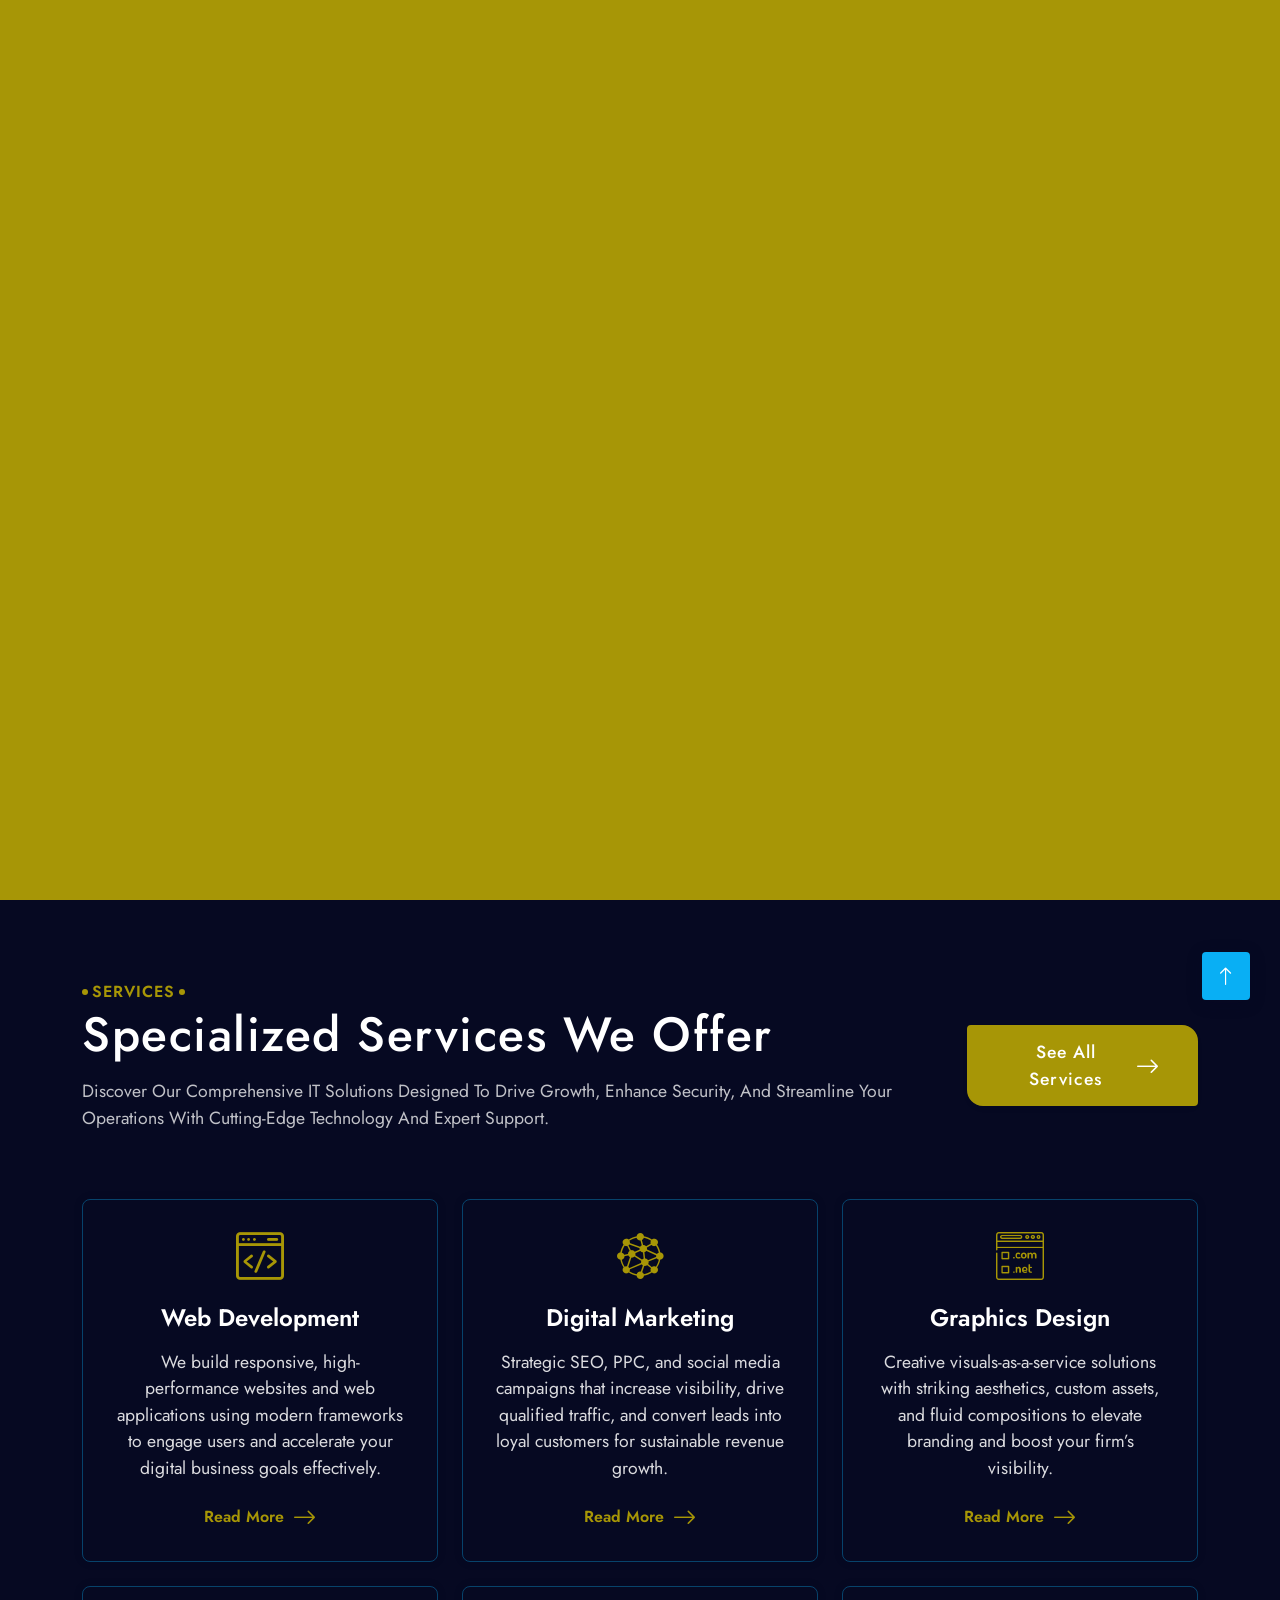
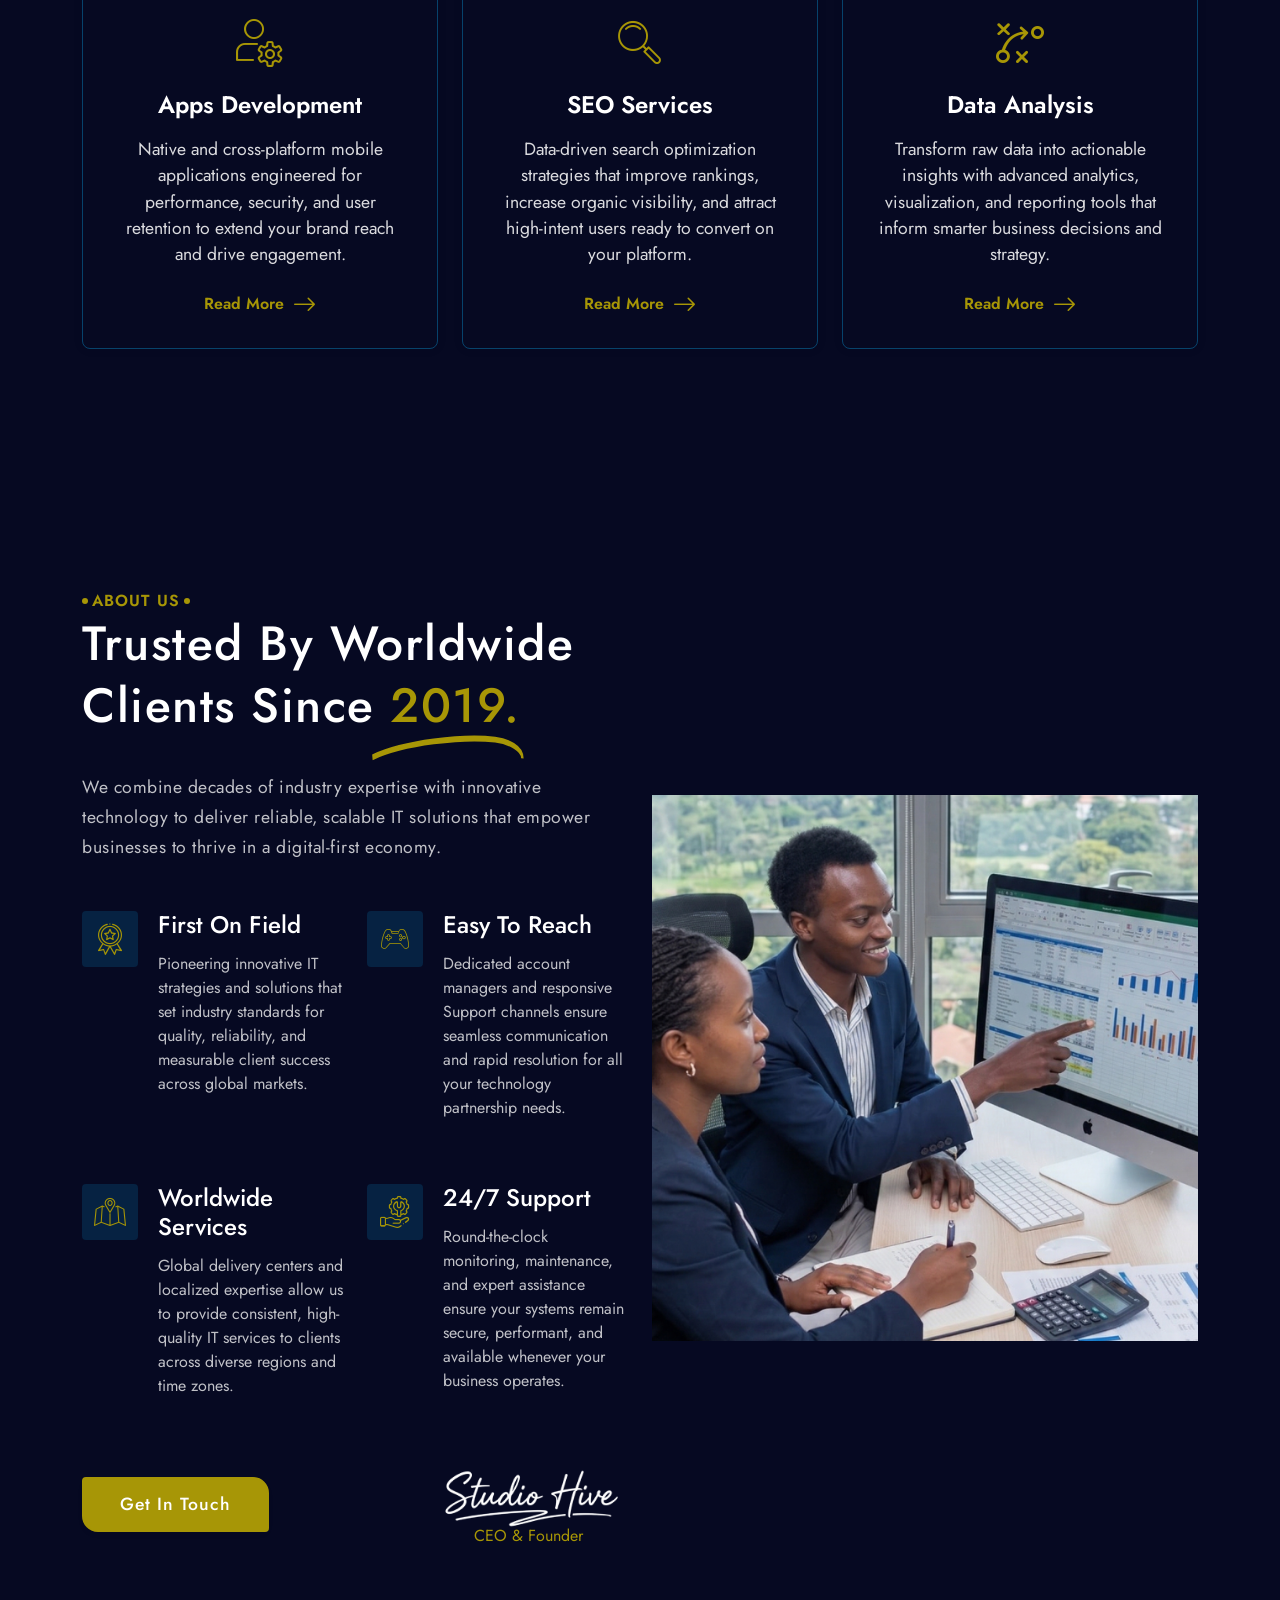
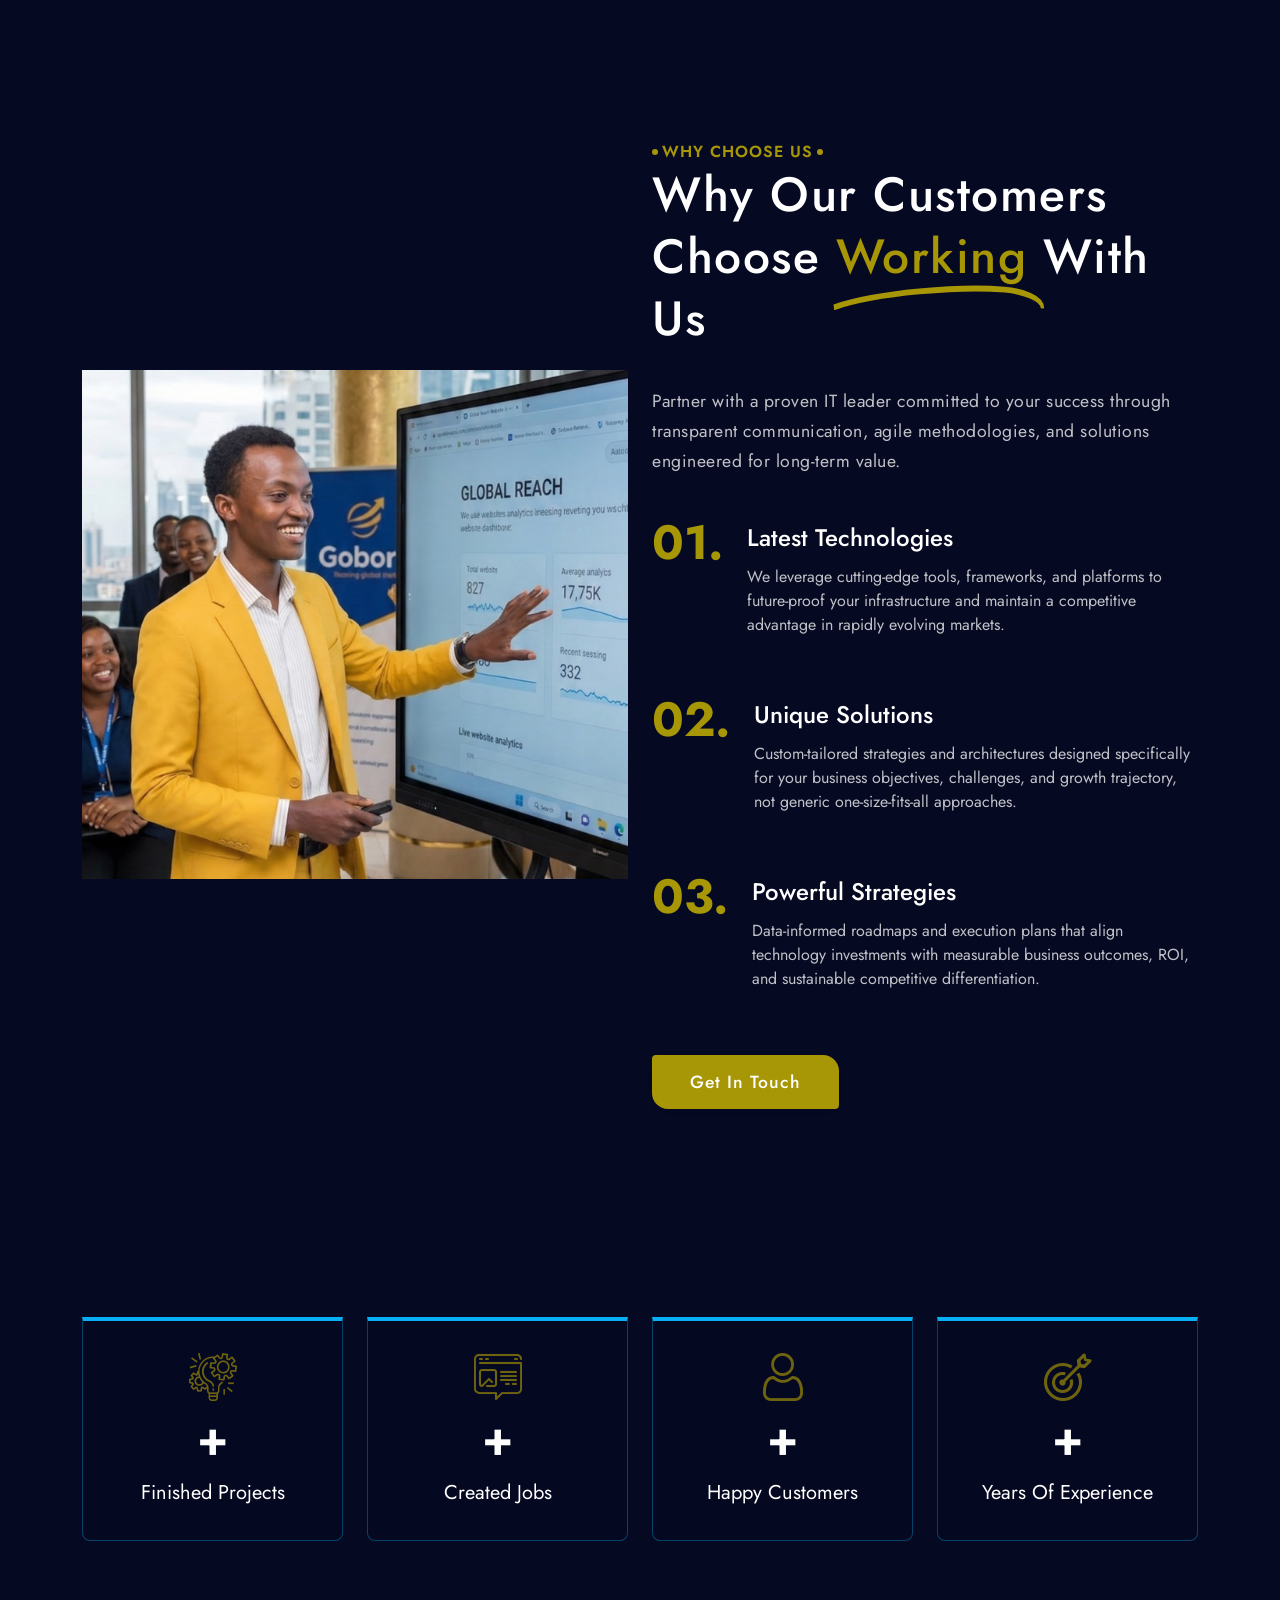
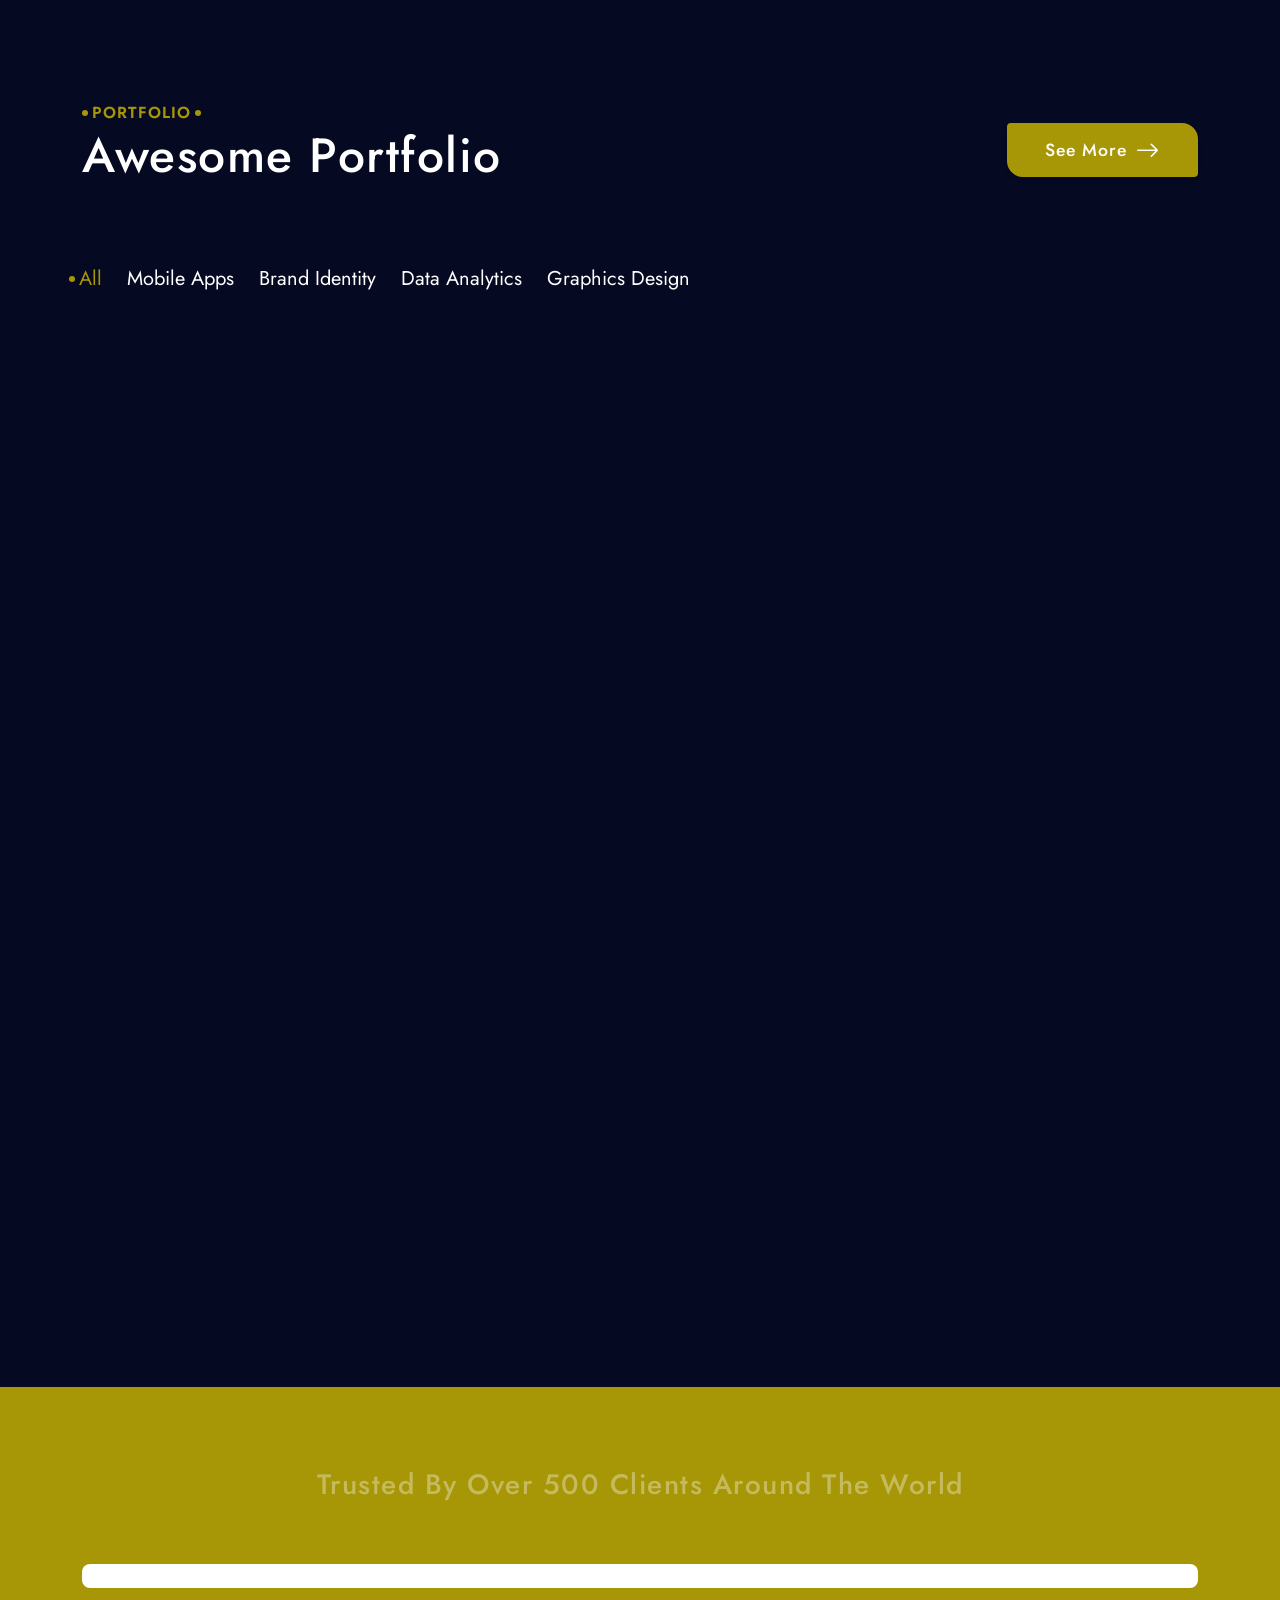
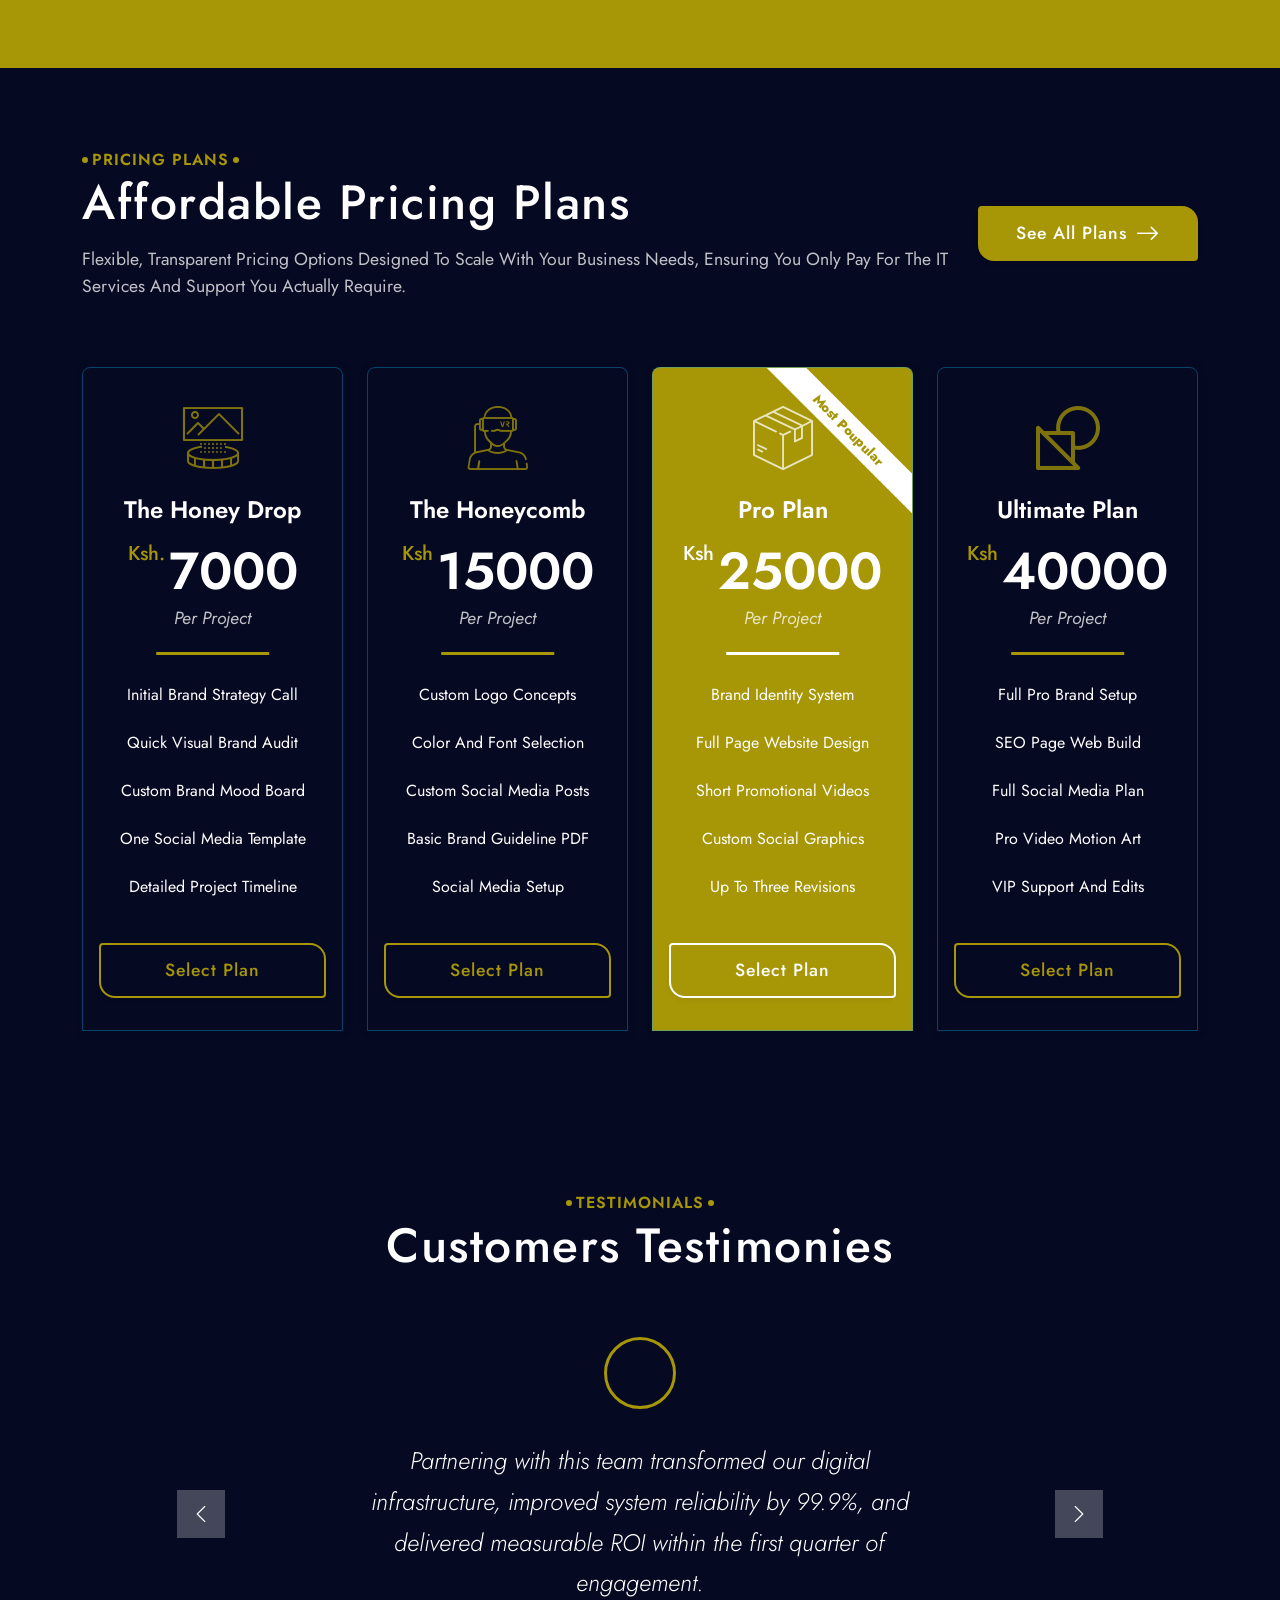
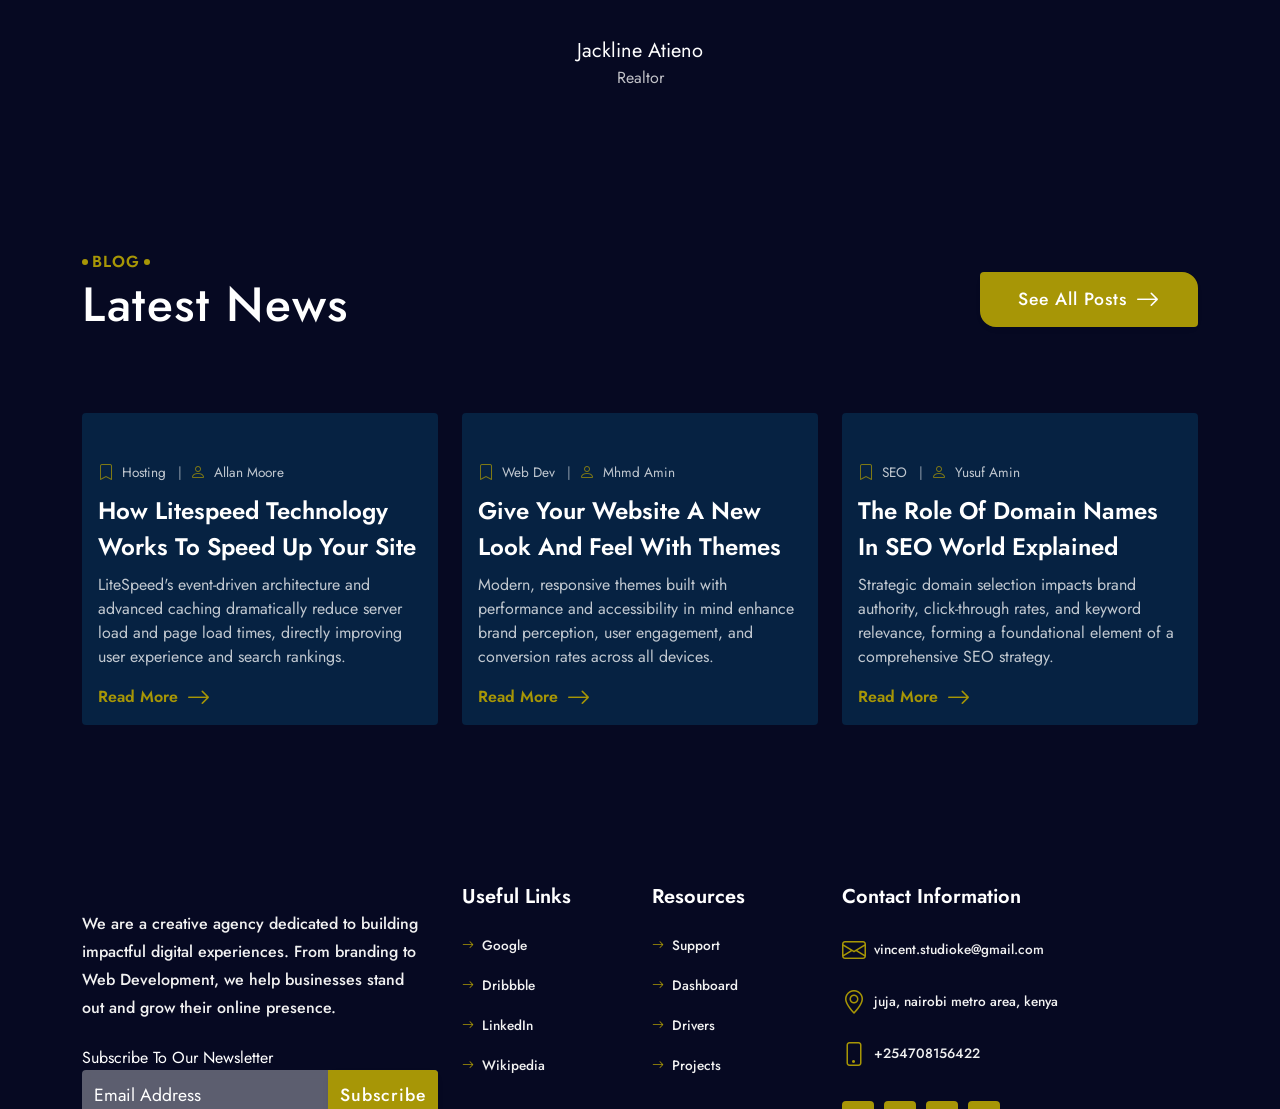
==== commit f9e2e1a5: "Final Website 002" ====
--- a/index.html
+++ b/index.html
@@ -1,930 +1,12 @@
 <!DOCTYPE html>
-<html lang="zxx">
-  <head>
+<html lang="en">
+<head>
     <meta charset="UTF-8">
-    <meta name="viewport" content="width=device-width, initial-scale=1.0">
-    <meta name="description" content="IT Solutions &amp; Business Services Responsive HTML5 Bootstrap5  Website Template">
-    <meta http-equiv="X-UA-Compatible" content="ie=edge">
-        
-        <!-- fav icon -->
-        <link rel="icon" href="assets/images/fav-icon/fav-icon.png">
-        
-        <!-- bootStrap -->
-        <link rel="stylesheet" href="css/vendors/bootstrap.min.css">
-        
-        <!-- animate.css file -->
-        <link rel="stylesheet" href="css/vendors/animate.css">
-        
-        <!-- Swiper -->
-        <link rel="stylesheet" href="css/vendors/swiper-bundle.min.css">
-        
-        <!-- flaticon -->
-        <link rel="stylesheet" href="css/vendors/flaticon/flaticon.css">
-        
-        <!-- fontAwesome -->
-        <link rel="stylesheet" href="css/vendors/all.min.css">
-        
-        <!-- bootstrap icons -->
-        <link rel="stylesheet" href="css/vendors/bootstrap-icons-1.9.1/bootstrap-icons.css">
-        
-        <!-- Fancybox -->
-        <link rel="stylesheet" href="css/vendors/jquery.fancybox.min.css">
-        
-        <!-- fonts site preconnect -->
-        <link rel="preconnect" href="https://fonts.googleapis.com">
-        
-        <!-- fonts site preconnect -->
-        <link rel="preconnect" href="https://fonts.gstatic.com" crossorigin>
-        
-        <!-- Font Family -->
-        <link rel="stylesheet" href="https://fonts.googleapis.com/css2?family=Jost:wght@400;500;600;700;800&amp;display=swap">
-        
-        <!-- main-LTR -->
-        <link rel="stylesheet" href="css/main-LTR.css">
-        <title> Studio-Hive   |   Main</title>
-  </head>
-  <body class=" dark-theme ">
-    <!--Start Page Header-->
-    <header class=" page-header   content-always-light header-basic" id="page-header">
-      <div class="header-search-box">
-        <div class="close-search"></div>
-        <form class="nav-search search-form" role="search" method="get" action="home-6.html#">
-          <div class="search-wrapper"> 
-            <label class="search-lbl">Search for:</label>
-            <input class="search-input" type="search" placeholder="Search..." name="searchInput" autofocus="autofocus"/>
-            <button class="search-btn" type="submit"><i class="bi bi-search icon"></i></button>
-          </div>
-        </form>
-      </div>
-      <div class="container">
-        <nav class="menu-navbar">
-          <div class="header-logo"><a class="logo-link" href="home-6.html#"><img class="logo-img light-logo" loading="lazy" src="assets/images/logo/logo-light.png" alt="logo"/><img class="logo-img  dark-logo" loading="lazy" src="assets/images/logo/logo-dark.png" alt="logo"/></a></div>
-          <div class="links menu-wrapper ">
-            <ul class="list-js links-list">
-              <li class="menu-item has-sub-menu"><a class="menu-link   active" href="home-6.html#0">home <i class="fas fa-plus  plus-icon"> </i></a>
-                <ul class="sub-men ">
-                </ul>
-              </li>
-              <li class="menu-item"><a class="menu-link  " href="about-us.html">About Us </a></li>
-              <li class="menu-item has-sub-menu"><a class="menu-link  " href="home-6.html#0">services<i class="fas fa-plus  plus-icon"> </i></a>
-                <ul class="sub-menu ">
-                  <li class="menu-item sub-menu-item"><a class="menu-link sub-menu-link  " href="services.html">services</a></li>
-                  <li class="menu-item sub-menu-item"><a class="menu-link sub-menu-link  " href="service-single.html">service details</a></li>
-                </ul>
-              </li>
-              <li class="menu-item has-sub-menu"><a class="menu-link  " href="home-6.html#0">portfolio <i class="fas fa-plus  plus-icon"> </i></a>
-                <ul class="sub-menu ">
-
-                  <li class="menu-item sub-menu-item"><a class="menu-link sub-menu-link  " href="portfolio-single.html">project details</a></li>
-                </ul>
-              </li>
-              <li class="menu-item has-sub-menu"><a class="menu-link  " href="home-6.html#0">blog<i class="fas fa-plus  plus-icon"> </i></a>
-                <ul class="sub-menu ">
-                  <li class="menu-item sub-menu-item"><a class="menu-link sub-menu-link  " href="blog-home-3-col.html">blog grid</a></li>
-                  <li class="menu-item sub-menu-item"><a class="menu-link sub-menu-link  " href="post-single.html">post details</a></li>
-                </ul>
-              </li>
-              <li class="menu-item has-sub-menu"><a class="menu-link  " href="home-6.html#0">pages<i class="fas fa-plus  plus-icon"> </i></a>
-                <ul class="sub-menu ">
-                  <li class="menu-item sub-menu-item"><a class="menu-link sub-menu-link  " href="pricing.html">pricing</a></li>
-                  <li class="menu-item sub-menu-item"><a class="menu-link sub-menu-link  " href="our-team.html">our team</a></li>
-                  <li class="menu-item sub-menu-item"><a class="menu-link sub-menu-link  " href="team-member.html">team profile</a></li>
-                  <li class="menu-item sub-menu-item"><a class="menu-link sub-menu-link  " href="faq.html">FAQ</a></li>
-                  <li class="menu-item sub-menu-item"><a class="menu-link sub-menu-link  " href="404.html">404 error</a></li>
-                </ul>
-              </li>
-              <li class="menu-item"><a class="menu-link  " href="contact-us.html">Contact Us </a></li>
-            </ul>
-          </div>
-          <div class="controls-box">
-            <!--Menu Toggler button-->
-            <div class="control  menu-toggler"><span></span><span></span><span></span></div>
-            <!--search Icon button-->
-            <div class="control header-search-btn"><i class="bi bi-search icon"></i></div>
-            <!--Dark/Light mode button-->
-            <div class="mode-switcher ">
-              <div class="switch-inner go-light " title="Switch To Light Mode "><i class="bi bi-sun icon "></i></div>
-              <div class="switch-inner go-dark" title="Switch To Dark Mode "><i class="bi bi-moon icon "></i></div>
-            </div>
-            <!--mini shoping cart-->
-          </div>
-        </nav>
-      </div>
-    </header>
-    <!--End Page Header-->
-    <!-- Start  Page hero-->
-    <section class="page-hero d-flex align-items-center" id="page-hero">
-      <div class="section-video-bg">
-        <video class="hero-video-bg" src="assets/videos/section-bg-video-1.mp4" autoplay muted loop> </video>
-      </div>
-      <div class="overlay-color " data-bg-opacity=".5"></div>
-      <div class="container">
-        <div class="hero-text-area  content-always-light   ">
-          <div class="row g-0">
-            <div class="col-12 col-lg-8 "> 
-              <div class="row ">
-                <div class="col-12">
-                  <div class="hero-social-icons mb-3 ">
-                    <div class="sc-wrapper dir-row sc-flat">
-                      <ul class="sc-list">
-                        <li class="sc-item " title="Facebook"><a class="sc-link" href="https://web.facebook.com/profile.php?id=61586367895471" title="social media icon"><i class="fab fa-facebook-f sc-icon"></i></a></li>
-                        <li class="sc-item " title="whatsapp"><a class="sc-link" href="https://wa.me/254708156422" title="social media icon"><i class="fab fa-whatsapp sc-icon"></i></a></li>
-                        <li class="sc-item " title="instagram"><a class="sc-link" href="https://www.instagram.com/studiohive_official/?__pwa=1" title="social media icon"><i class="fab fa-instagram sc-icon"></i></a></li>
-                        <li class="sc-item " title="X"><a class="sc-link" href="https://web.facebook.com/profile.php?id=61586367895471" title="social media icon"><i class="fab fa-x-twitter sc-icon"></i></a></li>
-                      </ul>
-                    </div>
-                  </div>
-                </div>
-                <div class="col-12">
-                  <div class="pre-title">IT Solutions             </div>
-                  <h1 class="hero-title bold-title">Delivering Digital services & tailored IT <span class="featured-text">solutions <svg xmlns="http://www.w3.org/2000/svg" class="wavey-underline"  width="1104.664" height="100.188" viewBox="0 0 1104.664 100.188">  <path id="Path_208" data-name="Path 208" d="M1395.385,1568.169a21.357,21.357,0,0,0-7.563,1.667c-5.893,2.122-10,6.516-13.9,10.646-9.685,10.253-18.565,21-27.757,31.568a74.7,74.7,0,0,1-10.36,9.6,40.274,40.274,0,0,1-4.749,2.291c-.58.154-1.151.288-1.731.406l-.07-.018c-.25-.121-.495-.247-.737-.381a69.246,69.246,0,0,1-9.219-8.363c-3.508-3.913-6.856-7.927-10.125-11.993a84.778,84.778,0,0,0-9.754-10.9,33.9,33.9,0,0,0-4.734-3.159,29.755,29.755,0,0,0-3.86-1.468,8.287,8.287,0,0,0-2.416-.514,25.223,25.223,0,0,0-8.575.116,37.238,37.238,0,0,0-6.61,2.031,55.378,55.378,0,0,0-9.6,5.049c-3.359,2.173-6.689,4.371-9.92,6.667-4.873,3.468-9.73,6.936-14.7,10.3a75.464,75.464,0,0,1-10.418,5.482c-.9.256-1.8.477-2.723.657h-.017q-.244-.123-.486-.252a123.025,123.025,0,0,1-14.522-13.025c-2.21-2.214-4.43-4.419-6.738-6.559a56.755,56.755,0,0,0-6.2-5.1,26.416,26.416,0,0,0-8.359-4.113,24.5,24.5,0,0,0-7.131-.829,24.16,24.16,0,0,0-5.9.953,45.529,45.529,0,0,0-4.43,1.659,25.049,25.049,0,0,0-3.88,2.388,43.866,43.866,0,0,0-7.121,6.052c-2.916,2.919-5.559,6.053-8.162,9.179-4.706,5.669-8.674,11.735-13.477,17.349a40.793,40.793,0,0,1-3.312,3.018c-1.77-.869-3.456-1.838-5.139-2.847-2.985-2.082-5.832-4.252-8.629-6.526-3.388-2.745-6.551-5.7-9.714-8.631q-4.449-4.13-8.909-8.259c-1.375-1.268-2.779-2.529-4.242-3.723-3.7-3.034-7.554-6.052-12.161-8.075-1.444-.531-2.887-1.037-4.341-1.534-.4-.091-.805-.191-1.208-.29q-2.3-.312-4.607-.539a24.017,24.017,0,0,0-7.9,1.153,22.473,22.473,0,0,0-4.194,1.633,32.6,32.6,0,0,0-4.823,3.142,25.689,25.689,0,0,0-3.968,3.7,143.436,143.436,0,0,0-9.822,11.674c-2.524,3.4-4.961,6.84-7.4,10.281-2.548,3.581-5.078,7.193-7.894,10.631l-.04-.024c-7.131-4.818-13.964-9.976-20.737-15.134-7.936-6.035-15.519-12.5-24.183-17.809a56.468,56.468,0,0,0-7.219-3.764,57.227,57.227,0,0,0-6.3-2.181,33.858,33.858,0,0,0-6.424-.846c-1.561.083-3.1.241-4.645.465a27.682,27.682,0,0,0-5.648,1.749,56.414,56.414,0,0,0-9.066,5.332,85.607,85.607,0,0,0-10.647,8.746c-7.2,6.686-13.456,14.117-19.865,21.341-1.1,1.186-2.207,2.358-3.38,3.482-.861-.86-1.69-1.744-2.512-2.624-5.094-5.73-9.878-11.655-15.025-17.348-1.866-2.065-3.753-4.105-5.688-6.111a54.566,54.566,0,0,0-4.606-4.17,26.641,26.641,0,0,0-7.464-4.362,19.329,19.329,0,0,0-3.969-1.268,23.247,23.247,0,0,0-5.412-.448,27.049,27.049,0,0,0-9.252,2.189,64.6,64.6,0,0,0-6.807,3.1,188.563,188.563,0,0,0-24.212,15.654c-7.265,5.4-14.36,11-21.938,16.1a58.665,58.665,0,0,1-8.325,4.456c-.832.234-1.648.426-2.5.589-.122,0-.244,0-.367,0l-.144-.033c-.107-.051-.212-.1-.317-.156a41.819,41.819,0,0,1-3.947-3.516,93.708,93.708,0,0,1-5.968-8.2c-1.867-2.852-3.585-5.779-5.432-8.639-3.28-5.091-6.748-10.223-11.767-14.261a20.525,20.525,0,0,0-7.534-3.789,16.866,16.866,0,0,0-4.292-.655,33.2,33.2,0,0,0-5.363.456c-1.316.381-2.612.821-3.87,1.318a27.008,27.008,0,0,0-3.428,1.816c-1.561.954-3.045,2-4.547,3.018a171.305,171.305,0,0,0-17.327,13.979c-5.795,5.153-11.268,10.63-17.718,15.214a48.483,48.483,0,0,1-4.709,2.516c-.392.114-.784.217-1.182.313-5.283-3.993-9.674-8.814-14.118-13.45-4.312-4.477-8.594-9-13.29-13.2-5.284-4.718-11.05-9.369-18.318-11.765a28.559,28.559,0,0,0-7.475-1.194c-1.424.124-2.838.306-4.233.539-1.307.414-2.6.862-3.879,1.343a33.49,33.49,0,0,0-5.452,3.607,42.418,42.418,0,0,0-4.754,4.833c-3.808,4.195-7.459,8.482-11.241,12.69-2.722,2.866-5.442,5.741-8.334,8.495a110.3,110.3,0,0,1-12.253,10.513c-.676.4-1.355.765-2.053,1.107-3.421-2.787-6.435-5.972-9.5-9.025s-6.12-6.1-9.273-9.071c-4.98-4.685-10.205-9.336-16.334-12.951a29.591,29.591,0,0,0-7.347-3.325,14.36,14.36,0,0,0-4.086-.688c-.491-.05-.992-.091-1.493-.141a36.093,36.093,0,0,0-3.782.489c-1.158.39-2.3.8-3.417,1.26a11.837,11.837,0,0,0-3.684,2.786,38.113,38.113,0,0,0-4.145,5.257,156.759,156.759,0,0,0-12.012,22.046c-1.651,3.549-3.016,7.172-4.371,10.8-.639,1.733-1.16,3.5-1.876,5.207-1.062,2.545-2.1,5.082-3.271,7.595a1.894,1.894,0,0,0,1.1,2.28,2.668,2.668,0,0,0,3.261-.73c2.73-3.971,5.716-7.736,8.859-11.475,2.878-3.424,5.933-6.749,8.919-10.107,5.268-5.9,10.466-11.851,15.731-17.75.333.183.663.37.993.562,7.6,5.265,13.967,11.673,20.286,17.984,2.485,2.479,4.94,4.983,7.484,7.421,2.515,2.413,5.019,4.933,8.261,6.707a18.993,18.993,0,0,0,6.217,2.173,21.641,21.641,0,0,0,10.373-.9c7.366-2.421,12.926-7.346,18.426-11.964,3.006-2.529,5.727-5.365,8.5-8.093,5.2-5.118,10.08-10.457,14.958-15.8,1.527-1.616,3.039-3.23,4.73-4.709.706.36,1.393.741,2.075,1.144,7.925,5.608,14.364,12.627,20.846,19.375,3.2,3.325,6.424,6.625,9.822,9.808a45.086,45.086,0,0,0,7.966,6.128,11.269,11.269,0,0,0,2.259,1.135c.874.316,1.748.622,2.623.937a12.809,12.809,0,0,0,4.155.68,26.906,26.906,0,0,0,11.226-1.4c7.927-2.57,14.409-7.429,20.283-12.47,3.094-2.653,6.07-5.414,9.125-8.093a234.791,234.791,0,0,1,18.358-14.822c4.517,5.537,7.877,11.693,11.747,17.551a73.925,73.925,0,0,0,7.5,9.568,51.738,51.738,0,0,0,4.686,4.46,29.5,29.5,0,0,0,3.427,2.363,24.359,24.359,0,0,0,5.3,2.421c5.706,2.032,12.306,1.617,18.023-.165,8.035-2.5,14.615-7.147,21.118-11.707,3.084-2.164,6.079-4.42,9.075-6.667,5.769-4.312,11.51-8.631,17.485-12.724a113.949,113.949,0,0,1,16.474-8.936,64.641,64.641,0,0,1,8.45,7.941c4.85,5.48,9.537,11.053,14.432,16.5a87.007,87.007,0,0,0,9.341,9.427,26.069,26.069,0,0,0,3.055,2.073,10.084,10.084,0,0,0,3.536,1.467,13.307,13.307,0,0,0,4.862.913,29.729,29.729,0,0,0,5.353-.639c3.418-.746,6.267-2.795,8.919-4.618a39.946,39.946,0,0,0,5.019-4.428c5.363-5.2,10.038-10.894,15.274-16.185a121.467,121.467,0,0,1,16.741-14.571c.87-.521,1.749-1.014,2.662-1.475l.276.073a51.763,51.763,0,0,1,6.551,3.257c6.848,4.661,13.244,9.761,19.747,14.756,7.259,5.572,14.665,11.069,22.317,16.243a57.253,57.253,0,0,0,8.819,5.281,20.68,20.68,0,0,0,9.312,1.883,19.363,19.363,0,0,0,7.406-1.7,42.414,42.414,0,0,0,5.382-3.3,20.763,20.763,0,0,0,2.161-1.924c1.454-1.393,2.741-2.926,4.077-4.394,1.325-1.451,2.485-3.01,3.673-4.544,1.463-1.881,2.878-3.78,4.293-5.687,4.834-6.49,9.512-13.021,14.91-19.18.555-.552,1.122-1.089,1.708-1.61.1.057.209.115.313.173,6.282,4.5,11.65,9.908,17.2,15.02a163.615,163.615,0,0,0,18.485,15.231c2.269,1.55,4.6,3.027,6.945,4.486a47.181,47.181,0,0,0,6.3,3.283,27.077,27.077,0,0,0,11.138,2.255,24.392,24.392,0,0,0,9.577-2.23,41.8,41.8,0,0,0,7.868-4.934,53.288,53.288,0,0,0,7.15-7.2c1.327-1.509,2.614-3.052,3.841-4.618,4.5-5.763,8.879-11.569,13.724-17.12,1.206-1.237,2.419-2.456,3.718-3.613,2.214,1.819,4.255,3.788,6.308,5.75,2.367,2.255,4.656,4.56,7,6.824,2.219,2.139,4.468,4.286,6.884,6.277.757.621,1.523,1.243,2.279,1.865a55.074,55.074,0,0,0,6.394,4.32,20.453,20.453,0,0,0,4.43,1.774,14.3,14.3,0,0,0,3.242.912c4.007.87,8.064.415,12.061-.158a34.471,34.471,0,0,0,7.5-2.321,63.157,63.157,0,0,0,6.434-2.977,109.528,109.528,0,0,0,10.53-6.592c2.848-1.948,5.687-3.913,8.437-5.952,5.157-3.823,10.248-7.693,15.573-11.348,1.425-.856,2.851-1.677,4.356-2.4a46.694,46.694,0,0,1,3.826,3.609c5.82,6.463,11.621,12.927,17.91,19.072a76.822,76.822,0,0,0,7.387,6.351,26.97,26.97,0,0,0,8.683,4.552,25.388,25.388,0,0,0,11.629.556,46.95,46.95,0,0,0,8.094-2.454,37.83,37.83,0,0,0,8.408-4.561,81.5,81.5,0,0,0,8.349-6.807c3.378-3.018,6.335-6.434,9.36-9.7,2.8-3.017,5.569-6.052,8.369-9.07,3.034-3.266,6.07-6.534,9.164-9.759,1.748-1.807,3.5-3.615,5.264-5.406,1.345-1.375,2.7-2.738,4.142-4.033,1.959,2.939,3.523,6.068,5.287,9.091a102.254,102.254,0,0,0,7.357,11.152,73.1,73.1,0,0,0,9.45,9.916,54.363,54.363,0,0,0,4.38,3.4,37.472,37.472,0,0,0,6.885,4,27.526,27.526,0,0,0,6.9,1.948,28.637,28.637,0,0,0,4.765.4,38.314,38.314,0,0,0,6.521-.713,34.284,34.284,0,0,0,7.22-2.255,55.5,55.5,0,0,0,7.534-3.673c8.564-4.892,15.921-11.276,23.14-17.478,2.564-2.2,5.1-4.427,7.642-6.642,2.695-2.334,5.41-4.692,8.34-6.825.169.152.337.308.5.465,2.514,3,4.676,6.19,7,9.3,2.23,2.993,4.509,5.961,6.807,8.921,2.092,2.7,4.243,5.423,6.561,8a54.978,54.978,0,0,0,7.072,7.13,18.737,18.737,0,0,0,6.876,3.467,26.353,26.353,0,0,0,10.47.3,71.973,71.973,0,0,0,15.814-5.315c2.74-1.193,5.363-2.537,8.015-3.863,3.841-1.924,7.524-4.022,11.236-6.111,1.474-.829,2.859-1.774,4.273-2.661,2.22-1.394,4.538-2.737,6.66-4.246,1.7-1.2,3.388-2.421,5.077-3.631,2.614-1.874,4.922-3.972,7.368-6a5.547,5.547,0,0,0,1.149-7.545,7.359,7.359,0,0,0-4.411-2.869,9.332,9.332,0,0,0-5.687.63c-.386.141-.768.284-1.152.427-2.566.891-5.157,1.755-7.609,2.84-2.092.928-4.194,1.857-6.286,2.786-3.252,1.442-6.345,3.159-9.488,4.742-8.387,4.231-16.5,8.768-25.376,12.235-1.145.358-2.293.671-3.47.941q-.555-.505-1.08-1.033a179.832,179.832,0,0,1-11.553-16.28c-2.043-3.109-4.107-6.193-6.228-9.261a49.911,49.911,0,0,0-3.281-4.17c-.933-1.054-1.9-2.09-2.9-3.1a24.214,24.214,0,0,0-20.44-6.153c-7.593,1.269-13.319,6.128-18.564,10.613-2.878,2.463-5.648,5-8.447,7.529a194.132,194.132,0,0,1-19.2,15.756,54.882,54.882,0,0,1-7.621,3.938c-.888.246-1.764.449-2.673.624-.143,0-.286.006-.43.006-.308-.063-.612-.133-.916-.209-.712-.338-1.4-.7-2.069-1.094a58.392,58.392,0,0,1-7.122-6.2,70.261,70.261,0,0,1-7.978-11.366c-1.778-3.168-3.477-6.368-5.225-9.552a26.78,26.78,0,0,0-9.774-10.63,21.285,21.285,0,0,0-6.944-2.544,22.865,22.865,0,0,0-4.153-.379c-.164,0-.328,0-.493.005Zm-2.8,18.564a9.723,9.723,0,0,1,1.384.495q-.693-.246-1.384-.495Zm7.023.141q-.51.184-1.025.367.5-.2,1.025-.367Zm100.709,4.264-.2.022.2-.022Zm1.365.167.107.038-.107-.037Zm-.949.133,0,0-.126.044.124-.046Zm-216.174,15.218,0,0c-.139.017-.278.032-.416.047.137-.019.274-.036.411-.05Zm1.107.139c.114.04.227.082.338.127l-.348-.123.01,0Zm-.411.191q.348.219.68.459l-.691-.453.011-.006Zm-105.625,1.694q.443.139.868.31l-.868-.31Zm-100.207.6-.692.077c.228-.033.46-.059.692-.077Zm-1.295.444c.1.014.19.028.284.045l-.3-.033.014-.012Zm364.3.261c-.211.029-.422.053-.633.074l0,0,.629-.072Zm-.653.075h0l-.019,0,.021,0Zm-476.071,1-.841.1c.28-.046.56-.078.841-.1Zm1.352.005c.283.022.566.055.851.1l-.857-.1.006,0Zm-.67.1-1.043.37q.512-.21,1.043-.37Zm575.443.37.324.213-.011,0c-.106-.07-.211-.142-.313-.216Zm1.708.191c-.3.046-.6.08-.9.1h0l.9-.1Zm-673.33,2.85c.182.016.366.035.548.06q-.274-.029-.548-.06Zm-.8.117q.425.134.837.3c-.282-.1-.563-.2-.845-.3l.008,0Zm-222.3.606-.54.062c.179-.026.358-.047.54-.062Zm-2.374.542.014.007-.252.09c.078-.034.159-.066.238-.1Zm.988.215c.066.023.132.048.2.073l-.2-.071v0Zm105.433.264c.17.054.336.113.5.175l-.5-.175Zm6.246.662-.6.068h0q.294-.045.6-.067Zm466.3.208,1.233.438c-.419-.126-.83-.273-1.233-.438Zm-.147.514.648.075c-.216-.021-.432-.045-.648-.075Zm-581.111,1.426c-.421.467-.847.929-1.269,1.39l1.269-1.39Zm684.823,5.083c.547.06,1.1.12,1.641.182a10.366,10.366,0,0,1-1.641-.182Zm-409.006,2.022c-.58.631-1.156,1.264-1.737,1.894.578-.629,1.158-1.265,1.737-1.894Zm220.5,3.282.669.076c-.225-.019-.448-.045-.669-.076Zm-345.858,6.8c.269.18.541.358.812.537-.278-.169-.549-.347-.812-.537Zm-.03.506,1.242.439a12.42,12.42,0,0,1-1.242-.439Zm-97.6.092.5.056c-.167-.016-.334-.034-.5-.056Zm97.8.423c.287.03.574.063.861.1-.288-.024-.574-.055-.861-.1Zm-201.748,2.76.552.36-.016.008c-.182-.118-.361-.24-.536-.368Zm-1.5.564,1.3.145-.017.007-.01,0a9.2,9.2,0,0,1-1.275-.154Zm2.877.092c-.062.008-.125.014-.187.021h0l.189-.02Z" transform="translate(-504.796 -1565.664)" fill="none" stroke="#030303" stroke-width="5"/></svg>  </span><span class="design-element rounded-shape stripes"></span></h1>
-                </div>
-                <div class="col-10 ">
-                  <p class="hero-subtitle ">We provide reliable Digital Marketing, Graphics Design, and Web/App development Support to scale your business with confidence and measurable results.</p>
-                </div>
-                <div class="col-12   ">
-                  <div class="cta-links-area"><a class=" btn-solid cta-link cta-link-primary  " href="contact-us.html">start now</a><a class=" btn-outline cta-link  " href="contact-us.html">Contact us</a></div>
-                </div>
-              </div>
-            </div>
-            <!--End of .hero-text-area-->
-          </div>
-        </div>
-      </div>
-    </section>
-    <!-- End  Page hero-->
-    <!-- Start  services Section-->
-    <section class="services services-boxed mega-section  " id="services">
-      <div class="container">
-        <div class="sec-heading  ">
-          <div class="content-area"><span class=" pre-title       wow fadeInUp " data-wow-delay=".2s">services</span>
-            <h2 class=" title    wow fadeInUp" data-wow-delay=".4s"><span class='hollow-text'>specialized services</span> we offer</h2>
-            <p class="subtitle   wow fadeInUp " data-wow-delay=".6s">Discover our comprehensive IT solutions designed to drive growth, enhance security, and streamline your operations with cutting-edge technology and expert Support.</p>
-          </div>
-          <div class=" cta-area   wow fadeInUp" data-wow-delay=".8s"><a class="cta-btn btn-solid    ">see all services <i class="bi bi-arrow-right icon "></i></a></div>
-        </div>
-        <div class="row gx-4 gy-4 services-row text-center">  
-          <div class="col-12 col-md-6  col-lg-4 mx-auto ">
-            <!--Start First service box-->
-            <div class="box service-box  wow fadeInUp reveal-start" data-wow-offset="0" data-wow-delay=".1s">
-              <div class="service-icon"><i class="flaticon-web-development font-icon"></i></div><span class="service-num hollow-text">1    </span>
-              <div class="service-content">
-                <h3 class="service-title">Web Development</h3>
-                <p class="service-text">We build responsive, high-performance websites and web applications using modern frameworks to engage users and accelerate your digital business goals effectively.</p>
-              </div><a class="read-more" href="service-single.html">read more<i class="bi bi-arrow-right icon "></i></a>
-            </div>
-            <!-- End First service box   -->
-          </div>
-          <div class="col-12 col-md-6  col-lg-4 mx-auto ">
-            <!--Start Second service box-->
-            <div class="box service-box  wow fadeInUp reveal-start" data-wow-offset="0" data-wow-delay=".2s">
-              <div class="service-icon"><i class="flaticon-nanotechnology font-icon"></i></div><span class="service-num hollow-text">2    </span>
-              <div class="service-content">
-                <h3 class="service-title">Digital Marketing</h3>
-                <p class="service-text">Strategic SEO, PPC, and social media campaigns that increase visibility, drive qualified traffic, and convert leads into loyal customers for sustainable revenue growth.</p>
-              </div><a class="read-more" href="service-single.html">read more<i class="bi bi-arrow-right icon "></i></a>
-            </div>
-            <!-- End Second service box-->
-          </div>
-          <div class="col-12 col-md-6  col-lg-4 mx-auto  ">
-            <!--Start Third service box-->
-            <div class="box service-box  wow fadeInUp reveal-start" data-wow-offset="0" data-wow-delay=".3s">
-              <div class="service-icon"><i class="flaticon-web-domain font-icon"></i></div><span class="service-num hollow-text">3    </span>
-              <div class="service-content">
-                <h3 class="service-title">Graphics Design </h3>
-                <p class="service-text">Creative visuals-as-a-service solutions with striking aesthetics, custom assets, and fluid compositions to elevate branding and boost your firm’s visibility.</p>
-              </div><a class="read-more" href="service-single.html">read more<i class="bi bi-arrow-right icon "></i></a>
-            </div>
-            <!-- End Third service box-->
-          </div>
-          <div class="col-12 col-md-6  col-lg-4 mx-auto  ">
-            <!--Start fourth service box-->
-            <div class="box service-box  wow fadeInUp reveal-start" data-wow-offset="0" data-wow-delay=".4s">
-              <div class="service-icon"><i class="flaticon-profile font-icon"></i></div><span class="service-num hollow-text">4    </span>
-              <div class="service-content">
-                <h3 class="service-title">Apps development</h3>
-                <p class="service-text">Native and cross-platform mobile applications engineered for performance, security, and user retention to extend your brand reach and drive engagement.</p>
-              </div><a class="read-more" href="service-single.html">read more<i class="bi bi-arrow-right icon "></i></a>
-            </div>
-            <!-- End fourth service box   -->
-          </div>
-          <div class="col-12 col-md-6  col-lg-4 mx-auto  ">
-            <!--Start 5th service box-->
-            <div class="box service-box  wow fadeInUp reveal-start" data-wow-offset="0" data-wow-delay=".5s">
-              <div class="service-icon"><i class="flaticon-search font-icon"></i></div><span class="service-num hollow-text">5    </span>
-              <div class="service-content">
-                <h3 class="service-title">SEO services</h3>
-                <p class="service-text">Data-driven search optimization strategies that improve rankings, increase organic visibility, and attract high-intent users ready to convert on your platform.</p>
-              </div><a class="read-more" href="service-single.html">read more<i class="bi bi-arrow-right icon "></i></a>
-            </div>
-            <!-- End 5th service box-->
-          </div>
-          <div class="col-12 col-md-6  col-lg-4 mx-auto  ">
-            <!--Start 6th service box-->
-            <div class="box service-box  wow fadeInUp  reveal-start" data-wow-offset="0" data-wow-delay=".6s">
-              <div class="service-icon"><i class="flaticon-strategy font-icon"></i></div><span class="service-num hollow-text">6    </span>
-              <div class="service-content">
-                <h3 class="service-title">data analysis</h3>
-                <p class="service-text">Transform raw data into actionable insights with advanced analytics, visualization, and reporting tools that inform smarter business decisions and strategy.</p>
-              </div><a class="read-more" href="service-single.html">read more<i class="bi bi-arrow-right icon "></i></a>
-            </div>
-            <!-- End 6th service box-->
-          </div>
-        </div>
-      </div>
-    </section>
-    <!-- End  services Section-->
-    <!-- Start  about Section-->
-    <section class="about mega-section" id="about">
-      <div class="container">
-        <!-- Start first about div-->
-        <div class="content-block  ">
-          <div class="row">
-            <div class="col-12 col-lg-6 d-flex align-items-center order-1 order-lg-0 about-col pad-end  wow fadeInUp " data-wow-delay="0.6s">
-              <div class="text-area ">
-                <div class="sec-heading  light-title ">
-                  <div class="content-area"><span class=" pre-title       wow fadeInUp " data-wow-delay=".2s">About Us</span>
-                    <h2 class=" title    wow fadeInUp" data-wow-delay=".4s"><span class='hollow-text'>trusted</span> by worldwide clients  since<span class='featured-text'>  2019. <svg xmlns="http://www.w3.org/2000/svg" viewBox="0 0 500 150" preserveAspectRatio="none"><path d="M7.7,145.6C109,125,299.9,116.2,401,121.3c42.1,2.2,87.6,11.8,87.3,25.7"></path></svg></span></h2>
-                  </div>
-                </div>
-                <p class=" about-text">We combine decades of industry expertise with innovative technology to deliver reliable, scalable IT solutions that empower businesses to thrive in a digital-first economy.</p>
-                <div class="info-items-list ">
-                  <div class="row ">
-                    <div class="col-9 col-xl-6">
-                      <div class="info-item"><i class="flaticon-medal  info-icon"></i>
-                        <div class="info-content">
-                          <h5 class="info-title">First on Field </h5>
-                          <p class="info-text">Pioneering innovative IT strategies and solutions that set industry standards for quality, reliability, and measurable client success across global markets.</p>
-                        </div>
-                      </div>
-                    </div>
-                    <div class="col-9 col-xl-6">
-                      <div class="info-item"><i class="flaticon-game-console info-icon"></i>
-                        <div class="info-content">
-                          <h5 class="info-title">easy to reach </h5>
-                          <p class="info-text">Dedicated account managers and responsive Support channels ensure seamless communication and rapid resolution for all your technology partnership needs.</p>
-                        </div>
-                      </div>
-                    </div>
-                    <div class="col-9 col-xl-6">
-                      <div class="info-item"><i class="flaticon-map info-icon"></i>
-                        <div class="info-content">
-                          <h5 class="info-title">worldwide services  </h5>
-                          <p class="info-text">Global delivery centers and localized expertise allow us to provide consistent, high-quality IT services to clients across diverse regions and time zones.</p>
-                        </div>
-                      </div>
-                    </div>
-                    <div class="col-9 col-xl-6">
-                      <div class="info-item"><i class="flaticon-technical-support-1  info-icon"></i>
-                        <div class="info-content">
-                          <h5 class="info-title">24/7 Support  </h5>
-                          <p class="info-text">Round-the-clock monitoring, maintenance, and expert assistance ensure your systems remain secure, performant, and available whenever your business operates.</p>
-                        </div>
-                      </div>
-                    </div>
-                  </div>
-                </div>
-                <div class="cta-area"><a class=" btn-solid reveal-start" href="about-us.html">Get in touch</a>
-                  <div class="signature ">
-                    <div class="signature-img"></div>
-                    <div class="signature-name">CEO &amp; Founder </div>
-                  </div>
-                </div>
-              </div>
-            </div>
-            <div class="col-12 col-lg-6 d-flex align-items-center order-0 order-lg-1 about-col  wow fadeInUp" data-wow-delay="0.2s">
-              <div class="img-area  " data-tilt>
-                <div class="image   "><img class="about-img img-fluid " loading="lazy" src="assets/images/about/1.png" alt="Our vision"></div>
-              </div>
-            </div>
-          </div>
-        </div>
-        <!--End first about div-->
-        <!-- Start first about div-->
-        <div class="content-block  ">
-          <div class="row">
-            <div class="col-12 col-lg-6 d-flex align-items-center about-col  wow fadeInUp" data-wow-delay="0.2s">
-              <div class="img-area  ">
-                <div class="image  " data-tilt><img class="about-img img-fluid " loading="lazy" src="assets/images/about/2.png" alt="about"></div>
-              </div>
-            </div>
-            <div class="col-12 col-lg-6 d-flex align-items-center about-col pad-start  wow fadeInUp " data-wow-delay="0.6s">
-              <div class="text-area ">
-                <div class="sec-heading  light-title ">
-                  <div class="content-area"><span class=" pre-title       wow fadeInUp " data-wow-delay=".2s">why choose us</span>
-                    <h2 class=" title    wow fadeInUp" data-wow-delay=".4s">Why our <span class='hollow-text'> customers</span>  choose <span class='featured-text'>working <svg xmlns="http://www.w3.org/2000/svg" viewBox="0 0 500 150" preserveAspectRatio="none"><path d="M7.7,145.6C109,125,299.9,116.2,401,121.3c42.1,2.2,87.6,11.8,87.3,25.7"></path></svg></span> with us</h2>
-                  </div>
-                </div>
-                <p class=" about-text">Partner with a proven IT leader committed to your success through transparent communication, agile methodologies, and solutions engineered for long-term value.</p>
-                <div class="info-items-list">
-                  <div class="row ">
-                    <div class="col-12 ">
-                      <div class="info-item"><span class="info-number ">01.</span>
-                        <div class="info-content">
-                          <h5 class="info-title">latest technologies </h5>
-                          <p class="info-text">We leverage cutting-edge tools, frameworks, and platforms to future-proof your infrastructure and maintain a competitive advantage in rapidly evolving markets.</p>
-                        </div>
-                      </div>
-                    </div>
-                    <div class="col-12 ">
-                      <div class="info-item"><span class="info-number ">02.</span>
-                        <div class="info-content">
-                          <h5 class="info-title">unique solutions </h5>
-                          <p class="info-text">Custom-tailored strategies and architectures designed specifically for your business objectives, challenges, and growth trajectory, not generic one-size-fits-all approaches.</p>
-                        </div>
-                      </div>
-                    </div>
-                    <div class="col-12 ">
-                      <div class="info-item"><span class="info-number ">03.</span>
-                        <div class="info-content">
-                          <h5 class="info-title">powerful strategies </h5>
-                          <p class="info-text">Data-informed roadmaps and execution plans that align technology investments with measurable business outcomes, ROI, and sustainable competitive differentiation.</p>
-                        </div>
-                      </div>
-                    </div>
-                  </div>
-                </div>
-                <div class="cta-area "><a class=" btn-solid " href="about-us.html">Get in touch </a></div>
-              </div>
-            </div>
-          </div>
-        </div>
-        <!--End first about div-->
-      </div>
-    </section>
-    <!-- End  about Section-->
-    <!-- Start  stats Section-->
-    <section class="stats js-stats-counter mega-section">
-      <div class="overlay-photo-image-bg" data-bg-img="assets/images/sections-bg-images/pattern-bg-3.jpg" data-bg-opacity=".2"></div>
-      <div class="container">
-        <div class="stats-inner">
-          <div class="row ">
-            <!--Info One-->
-            <div class="col-12 col-md-6 col-lg-3 stat-box ">
-              <div class="stat-box-inner  " data-tilt="data-tilt"><i class="flaticon-project-management stat-icon"></i>
-                <p class="stat-num "><span class="counter" data-from="10" data-to="750" data-speed="3000" data-refresh-interval="50"></span><span class="sign">+</span></p><span class="stat-desc">finished Projects</span>
-              </div>
-            </div>
-            <!--Info Two-->
-            <div class="col-12 col-md-6 col-lg-3 stat-box ">
-              <div class="stat-box-inner  " data-tilt="data-tilt"><i class="flaticon-content-management stat-icon"></i>
-                <p class="stat-num "><span class="counter" data-from="0" data-to="13" data-speed="3000" data-refresh-interval="50"></span><span class="sign">+</span></p><span class="stat-desc">Created jobs</span>
-              </div>
-            </div>
-            <!--Info Three-->
-            <div class="col-12 col-md-6 col-lg-3 stat-box ">
-              <div class="stat-box-inner  " data-tilt="data-tilt"><i class="flaticon-user stat-icon"></i>
-                <p class="stat-num "><span class="counter" data-from="0" data-to="200" data-speed="3000" data-refresh-interval="50"></span><span class="sign">+</span></p><span class="stat-desc">happy customers</span>
-              </div>
-            </div>
-            <!--Info Four-->
-            <div class="col-12 col-md-6 col-lg-3 stat-box ">
-              <div class="stat-box-inner  " data-tilt="data-tilt"><i class="flaticon-aim stat-icon"></i>
-                <p class="stat-num "><span class="counter" data-from="0" data-to="7" data-speed="3000" data-refresh-interval="50"></span><span class="sign">+</span></p><span class="stat-desc">years Of experience</span>
-              </div>
-            </div>
-          </div>
-        </div>
-      </div>
-    </section>
-    <!-- End  stats Section-->
-    <!-- Start  portfolio-slider Section-->
-    <section class="portfolio mega-section   " id="portfolio">
-      <div class="container">
-        <div class="sec-heading  ">
-          <div class="content-area"><span class=" pre-title       wow fadeInUp " data-wow-delay=".2s">portfolio</span>
-            <h2 class=" title    wow fadeInUp" data-wow-delay=".4s">Awesome <span class='hollow-text'>portfolio</span></h2>
-          </div>
-          <div class=" cta-area   wow fadeInUp" data-wow-delay=".8s"><a class="cta-btn btn-solid    " href="portfolio-grid.html">see more <i class="bi bi-arrow-right icon "></i></a></div>
-        </div>
-        <div class="portfolio-wrapper  ">
-          <!--a menu of links to show the photos users needs   -->
-          <ul class="portfolio-btn-list wow fadeInUp" data-wow-delay=".2s">
-            <li class="portfolio-btn active " data-filter="*">All</li>
-            <li class="portfolio-btn        " data-filter=".mobile">mobile apps</li>
-            <li class="portfolio-btn        " data-filter=".web">brand identity</li>
-            <li class="portfolio-btn        " data-filter=".data">data analytics</li>
-            <li class="portfolio-btn        " data-filter=".hosting">graphics design</li>
-          </ul>
-          <div class="portfolio-group wow fadeIn" data-wow-delay=".4s">
-            <div class="row ">
-              <div class="col-12  col-md-6  col-lg-4  portfolio-item mobile ">
-                <div class="item   "><a class="portfolio-img-link" href="portfolio-single.html"><img class="portfolio-img   img-fluid " loading="lazy" src="assets/images/portfolio/1.jpg" alt="portfolio item photo"/></a>
-                  <div class="item-info ">
-                    <h3 class="item-title">mobile apps</h3><i class="bi bi-arrow-right icon "></i>
-                  </div>
-                </div>
-              </div>
-              <div class="col-12  col-md-6  col-lg-4  portfolio-item web  ">
-                <div class="item   "><a class="portfolio-img-link" href="portfolio-single.html"><img class="portfolio-img   img-fluid " loading="lazy" src="assets/images/portfolio/2.jpg" alt="portfolio item photo"/></a>
-                  <div class="item-info ">
-                    <h3 class="item-title">Brand Identity</h3><i class="bi bi-arrow-right icon "></i>
-                  </div>
-                </div>
-              </div>
-              <div class="col-12  col-md-6  col-lg-4  portfolio-item data ">
-                <div class="item   "><a class="portfolio-img-link" href="portfolio-single.html"><img class="portfolio-img   img-fluid " loading="lazy" src="assets/images/portfolio/3.jpg" alt="portfolio item photo"/></a>
-                  <div class="item-info ">
-                    <h3 class="item-title">data analytics</h3><i class="bi bi-arrow-right icon "></i>
-                  </div>
-                </div>
-              </div>
-              <div class="col-12  col-md-6  col-lg-4  portfolio-item mobile ">
-                <div class="item   "><a class="portfolio-img-link" href="portfolio-single.html"><img class="portfolio-img   img-fluid " loading="lazy" src="assets/images/portfolio/4.jpg" alt="portfolio item photo"/></a>
-                  <div class="item-info ">
-                    <h3 class="item-title">Graphics Design</h3><i class="bi bi-arrow-right icon "></i>
-                  </div>
-                </div>
-              </div>
-              <div class="col-12  col-md-6  col-lg-4  portfolio-item hosting ">
-                <div class="item   "><a class="portfolio-img-link" href="portfolio-single.html"><img class="portfolio-img   img-fluid " loading="lazy" src="assets/images/portfolio/5.jpg" alt="portfolio item photo"/></a>
-                  <div class="item-info ">
-                    <h3 class="item-title">SEO optimization</h3><i class="bi bi-arrow-right icon "></i>
-                  </div>
-                </div>
-              </div>
-              <div class="col-12  col-md-6  col-lg-4  portfolio-item mobile">
-                <div class="item   "><a class="portfolio-img-link" href="portfolio-single.html"><img class="portfolio-img   img-fluid " loading="lazy" src="assets/images/portfolio/6.jpg" alt="portfolio item photo"/></a>
-                  <div class="item-info ">
-                    <h3 class="item-title">other category</h3><i class="bi bi-arrow-right icon "></i>
-                  </div>
-                </div>
-              </div>
-            </div>
-          </div>
-        </div>
-      </div>
-    </section>
-    <!-- End  portfolio-slider Section-->
-    <!-- Start  our-clients Section-->
-    <section class="our-clients  mega-section   wow fadeInUp" id="our-clients" data-wow-delay="0.2s">
-      <div class="container">
-        <div class="sec-heading   centered ">
-          <div class="content-area">
-            <h2 class=" title    wow fadeInUp" data-wow-delay=".4s">trusted by over 500 clients around the world</h2>
-          </div>
-        </div>
-        <div class=" clients-logos ">
-          <!--Swiper-->
-          <div class="swiper-container">
-            <div class="swiper-wrapper clients-logo-wrapper wow fadeIn " data-wow-delay=".02s">
-              <!-- every client logo is located inside div  with clss name "swiper-slide ".
-              if you want to add more logos please keep the strcture of the swiper-slide as showen below
-              
-              
-              -->
-              <div class="swiper-slide">
-                <div class="client-logo  "><a href="home-6.html#0"><img class="img-fluid logo " loading="lazy" src="assets/images/clients-logos/1-white.png" alt=" "></a></div>
-              </div>
-              <div class="swiper-slide">
-                <div class="client-logo "><a href="home-6.html#0"><img class="img-fluid logo " loading="lazy" src="assets/images/clients-logos/2-white.png" alt=" "></a></div>
-              </div>
-              <div class="swiper-slide">
-                <div class="client-logo "><a href="home-6.html#0"><img class="img-fluid logo " loading="lazy" src="assets/images/clients-logos/3-white.png" alt=" "></a></div>
-              </div>
-              <div class="swiper-slide">
-                <div class="client-logo "><a href="home-6.html#0"><img class="img-fluid logo " loading="lazy" src="assets/images/clients-logos/4-white.png" alt=" "></a></div>
-              </div>
-              <div class="swiper-slide">
-                <div class="client-logo "><a href="home-6.html#0"><img class="img-fluid logo " loading="lazy" src="assets/images/clients-logos/5-white.png" alt=" "></a></div>
-              </div>
-              <div class="swiper-slide">
-                <div class="client-logo "><a href="home-6.html#0"><img class="img-fluid logo " loading="lazy" src="assets/images/clients-logos/6-white.png" alt=" "></a></div>
-              </div>
-              <div class="swiper-slide">
-                <div class="client-logo "><a href="home-6.html#0"><img class="img-fluid logo " loading="lazy" src="assets/images/clients-logos/7-white.png" alt=" "></a></div>
-              </div>
-            </div>
-          </div>
-        </div>
-      </div>
-    </section>
-    <!-- End  our-clients Section-->
-    <!-- Start  pricing Section-->
-    <section class="pricing mega-section  " id="pricing-1">
-      <div class="container">
-        <div class="sec-heading  ">
-          <div class="content-area"><span class=" pre-title       wow fadeInUp " data-wow-delay=".2s">pricing plans</span>
-            <h2 class=" title    wow fadeInUp" data-wow-delay=".4s"><span class='hollow-text'>affordable</span> pricing plans</h2>
-            <p class="subtitle   wow fadeInUp " data-wow-delay=".6s">Flexible, transparent pricing options designed to scale with your business needs, ensuring you only pay for the IT services and Support you actually require.</p>
-          </div>
-          <div class=" cta-area   wow fadeInUp" data-wow-delay=".8s"><a class="cta-btn btn-solid    " href="pricing.html">see all plans<i class="bi bi-arrow-right icon "></i></a></div>
-        </div>
-        <div class="row">
-          <!--First Plan-->
-          <div class="col-12  col-md-6 col-xl-3  mx-auto price-plan ">
-            <div class="plan    wow fadeInUp  " data-wow-delay=".1s ">
-              <div class="plan-head"><i class="flaticon-nft-1 plan-icon"></i>
-                <h4 class="plane-name">The Honey Drop</h4>
-                <div class="plan-price">
-                  <h3 class="price"><sup class="currency-symbol">Ksh.</sup>7000</h3><span class="per">per project</span>
-                </div>
-              </div>
-              <div class="plan-details">
-                <ul class="plan-list">
-                  <li class="plan-feat "> <span class="feat-text"> Initial Brand Strategy Call</span></li>
-                  <li class="plan-feat "> <span class="feat-text"> Quick Visual Brand Audit</span></li>
-                  <li class="plan-feat "> <span class="feat-text"> Custom Brand Mood Board</span></li>
-                  <li class="plan-feat "> <span class="feat-text"> One Social Media Template</span></li>
-                  <li class="plan-feat "> <span class="feat-text"> Detailed Project Timeline</span></li>
-                </ul>
-              </div>
-              <div class="plan-cta"><a class="cta-btn btn-outline " href="home-6.html#0">select plan  </a></div>
-            </div>
-          </div>
-          <!--Second-plan-->
-          <div class="col-12  col-md-6 col-xl-3  mx-auto price-plan ">
-            <div class="plan    wow fadeInUp  " data-wow-delay=".3s ">
-              <div class="plan-head"><i class="flaticon-virtual-reality plan-icon"></i>
-                <h4 class="plane-name">The Honeycomb</h4>
-                <div class="plan-price">
-                  <h3 class="price"><sup class="currency-symbol">Ksh</sup>15000</h3><span class="per">per project</span>
-                </div>
-              </div>
-              <div class="plan-details">
-                <ul class="plan-list">
-                  <li class="plan-feat "> <span class="feat-text"> Custom Logo Concepts </span></li>
-                  <li class="plan-feat "> <span class="feat-text"> Color And Font Selection </span></li>
-                  <li class="plan-feat "> <span class="feat-text"> Custom Social Media Posts </span></li>
-                  <li class="plan-feat "> <span class="feat-text"> Basic Brand Guideline PDF </span></li>
-                  <li class="plan-feat "> <span class="feat-text"> Social Media Setup </span></li>
-                </ul>
-              </div>
-              <div class="plan-cta"><a class="cta-btn btn-outline " href="home-6.html#0">select plan  </a></div>
-            </div>
-          </div>
-          <!--Third-plan-->
-          <div class="col-12  col-md-6 col-xl-3  mx-auto price-plan ">
-            <div class="plan   featured  wow fadeInUp  " data-wow-delay=".5s ">
-              <div class="plan-head"><i class="flaticon-box plan-icon"></i>
-                <h4 class="plane-name">pro plan</h4>
-                <div class="plan-price">
-                  <h3 class="price"><sup class="currency-symbol">Ksh</sup>25000</h3><span class="per">per project</span>
-                </div>
-              </div>
-              <div class="plan-details">
-                <ul class="plan-list">
-                  <li class="plan-feat "> <span class="feat-text"> Brand Identity System </span></li>
-                  <li class="plan-feat "> <span class="feat-text"> Full Page Website Design </span></li>
-                  <li class="plan-feat "> <span class="feat-text"> Short Promotional Videos </span></li>
-                  <li class="plan-feat "> <span class="feat-text"> Custom Social Graphics </span></li>
-                  <li class="plan-feat "> <span class="feat-text"> Up to Three Revisions </span></li>
-                </ul>
-              </div>
-              <div class="plan-cta"><a class="cta-btn btn-outline " href="home-6.html#0">select plan  </a></div>
-            </div>
-          </div>
-          <!--fourth-plan-->
-          <div class="col-12  col-md-6 col-xl-3  mx-auto price-plan ">
-            <div class="plan    wow fadeInUp  " data-wow-delay=".6s ">
-              <div class="plan-head"><i class="flaticon-basic-shapes plan-icon"></i>
-                <h4 class="plane-name">ultimate plan</h4>
-                <div class="plan-price">
-                  <h3 class="price"><sup class="currency-symbol">Ksh</sup>40000</h3><span class="per">per project</span>
-                </div>
-              </div>
-              <div class="plan-details">
-                <ul class="plan-list">
-                  <li class="plan-feat "> <span class="feat-text"> Full Pro Brand Setup </span></li>
-                  <li class="plan-feat "> <span class="feat-text"> SEO Page Web Build </span></li>
-                  <li class="plan-feat "> <span class="feat-text"> Full Social Media Plan </span></li>
-                  <li class="plan-feat "> <span class="feat-text"> Pro Video Motion Art </span></li>
-                  <li class="plan-feat "> <span class="feat-text"> VIP Support And Edits </span></li>
-                </ul>
-              </div>
-              <div class="plan-cta"><a class="cta-btn btn-outline " href="home-6.html#0">select plan  </a></div>
-            </div>
-          </div>
-        </div>
-      </div>
-    </section>
-    <!-- End  pricing Section-->
-    <!-- Start  testimonials Section-->
-    <section class="testimonials testimonials-1-col   has-dark-bg  mega-section " id="testimonials-img-bg">
-      <div class="overlay-photo-image-bg parallax " data-bg-img="assets/images/sections-bg-images/1.jpg" data-bg-opacity=".25"> </div>
-      <div class="container">
-        <div class="sec-heading  centered ">
-          <div class="content-area"><span class=" pre-title       wow fadeInUp " data-wow-delay=".2s">testimonials</span>
-            <h2 class=" title    wow fadeInUp" data-wow-delay=".4s">customers <span class='hollow-text'>testimonies</span></h2>
-          </div>
-        </div>
-        <div class="row d-flex align-items-center">
-          <div class="col-12 col-md-10  mx-auto">
-            <div class="swiper-container  wow fadeInUp  " data-wow-delay="0.2s">
-              <div class="swiper-wrapper">
-                <!--First Slide-->
-                <div class="swiper-slide">
-                  <div class="testmonial-card d-flex align-items-center justify-content-center">
-                    <div class="testimonial-content">
-                      <div class="customer-img "><img class="img-fluid " loading="lazy" src="assets/images/testimonials/1.png" alt="First Slide "></div>
-                      <div class="customer-testimonial">
-                        <div class="content">
-                          <p class="testimonial-text "> Partnering with this team transformed our digital infrastructure, improved system reliability by 99.9%, and delivered measurable ROI within the first quarter of engagement.</p>
-                        </div>
-                      </div>
-                      <div class="customer-info ">
-                        <div class="customer-details">
-                          <p class="customer-name">Jackline Atieno</p>
-                          <p class="customer-role">Realtor</p>
-                        </div>
-                      </div>
-                    </div>
-                  </div>
-                </div>
-                <!--Second Slide-->
-                <div class="swiper-slide">
-                  <div class="testmonial-card d-flex align-items-center justify-content-center">
-                    <div class="testimonial-content">
-                      <div class="customer-img "><img class="img-fluid " loading="lazy" src="assets/images/testimonials/2.png" alt="First Slide "></div>
-                      <div class="customer-testimonial">
-                        <div class="content">
-                          <p class="testimonial-text "> Their strategic approach to cloud migration reduced our operational costs by 40% while enhancing security posture and enabling seamless scalability for future growth.</p>
-                        </div>
-                      </div>
-                      <div class="customer-info ">
-                        <div class="customer-details">
-                          <p class="customer-name">Abdi Hassan</p>
-                          <p class="customer-role">Marketer</p>
-                        </div>
-                      </div>
-                    </div>
-                  </div>
-                </div>
-                <!--third Slide-->
-                <div class="swiper-slide">
-                  <div class="testmonial-card d-flex align-items-center justify-content-center">
-                    <div class="testimonial-content">
-                      <div class="customer-img "><img class="img-fluid " loading="lazy" src="assets/images/testimonials/3.png" alt="First Slide "></div>
-                      <div class="customer-testimonial">
-                        <div class="content">
-                          <p class="testimonial-text "> The SEO and content strategy they implemented doubled our organic traffic in six months, directly contributing to a significant increase in qualified lead generation.            </p>
-                        </div>
-                      </div>
-                      <div class="customer-info ">
-                        <div class="customer-details">
-                          <p class="customer-name">Esther Wanjira</p>
-                          <p class="customer-role">manager</p>
-                        </div>
-                      </div>
-                    </div>
-                  </div>
-                </div>
-              </div>
-              <!--navigation buttons-->
-              <div class="swiper-button-prev">
-                <div class="left-arrow"><i class="bi bi-chevron-left icon "></i>
-                </div>
-              </div>
-              <div class="swiper-button-next">
-                <div class="right-arrow"><i class="bi bi-chevron-right icon "></i>
-                </div>
-              </div>
-            </div>
-          </div>
-        </div>
-      </div>
-    </section>
-    <!-- End  testimonials Section-->
-    <!-- Start  blog Section-->
-    <section class="blog blog-home mega-section  " id="blog">
-      <div class="container ">
-        <div class="sec-heading  ">
-          <div class="content-area"><span class=" pre-title       wow fadeInUp " data-wow-delay=".2s">blog</span>
-            <h2 class=" title    wow fadeInUp" data-wow-delay=".4s">latest <span class='hollow-text'>news</span></h2>
-          </div>
-          <div class=" cta-area  cta-area  wow fadeInUp" data-wow-delay=".8s"><a class="cta-btn btn-solid   cta-btn btn-solid  " href="blog-home-3-col.html">see all posts<i class="bi bi-arrow-right icon "></i></a></div>
-        </div>
-        <div class="row ">
-          <div class="col-12 "> 
-            <div class="posts-grid ">
-              <div class="row">
-                <div class="col-12 col-lg-4 ">
-                  <div class="post-box">     <a class="post-link" href="post-single.html" title="How litespeed technology works to speed up your site "> 
-                      <div class="post-img-wrapper  "><img class=" parallax-img   post-img" loading="lazy" src="assets/images/blog/post-images/1.jpg" alt=""/><span class="post-date"><span class="day">05 </span>oct 2022     </span></div></a>
-                    <div class="post-summary">
-                      <div class="post-info"><a class="info post-cat" href="home-6.html#"> <i class="bi bi-bookmark icon"></i>hosting</a><a class="info post-author" href="home-6.html#"> <i class=" bi bi-person icon"></i>Allan Moore</a></div>
-                      <div class="post-text"><a class="post-link" href="post-single.html"> 
-                          <h2 class="post-title"> How litespeed technology works to speed up your site </h2></a>
-                        <p class="post-excerpt">LiteSpeed's event-driven architecture and advanced caching dramatically reduce server load and page load times, directly improving user experience and search rankings.</p><a class="read-more" href="post-single.html" title="How litespeed technology works to speed up your site ">read more<i class="bi bi-arrow-right icon "></i></a>
-                      </div>
-                    </div>
-                  </div>
-                </div>
-                <div class="col-12 col-lg-4 ">         
-                  <div class="post-box">     <a class="post-link" href="post-single.html" title="give your website a new look and feel with themes"> 
-                      <div class="post-img-wrapper  "><img class=" parallax-img   post-img" loading="lazy" src="assets/images/blog/post-images/2.jpg" alt=""/><span class="post-date"><span class="day">15 </span>sep 2022     </span></div></a>
-                    <div class="post-summary">
-                      <div class="post-info"><a class="info post-cat" href="home-6.html#"> <i class="bi bi-bookmark icon"></i>Web Dev</a><a class="info post-author" href="home-6.html#"> <i class=" bi bi-person icon"></i>mhmd amin</a></div>
-                      <div class="post-text"><a class="post-link" href="post-single.html"> 
-                          <h2 class="post-title"> Give your website a new look and feel with themes</h2></a>
-                        <p class="post-excerpt">Modern, responsive themes built with performance and accessibility in mind enhance brand perception, user engagement, and conversion rates across all devices.</p><a class="read-more" href="post-single.html" title="give your website a new look and feel with themes">read more<i class="bi bi-arrow-right icon "></i></a>
-                      </div>
-                    </div>
-                  </div>
-                </div>
-                <div class="col-12 col-lg-4 ">         
-                  <div class="post-box">     <a class="post-link" href="post-single.html" title="the role of domain names in SEO world explained "> 
-                      <div class="post-img-wrapper  "><img class=" parallax-img   post-img" loading="lazy" src="assets/images/blog/post-images/3.jpg" alt=""/><span class="post-date"><span class="day">27 </span>aug 2022     </span></div></a>
-                    <div class="post-summary">
-                      <div class="post-info"><a class="info post-cat" href="home-6.html#"> <i class="bi bi-bookmark icon"></i>SEO</a><a class="info post-author" href="home-6.html#"> <i class=" bi bi-person icon"></i>yusuf amin</a></div>
-                      <div class="post-text"><a class="post-link" href="post-single.html"> 
-                          <h2 class="post-title"> The role of domain names in SEO world explained </h2></a>
-                        <p class="post-excerpt">Strategic domain selection impacts brand authority, click-through rates, and keyword relevance, forming a foundational element of a comprehensive SEO strategy.</p><a class="read-more" href="post-single.html" title="the role of domain names in SEO world explained ">read more<i class="bi bi-arrow-right icon "></i></a>
-                      </div>
-                    </div>
-                  </div>
-                </div>
-              </div>
-            </div>
-          </div>
-        </div>
-      </div>
-    </section>
-    <!-- End  blog Section-->
-    <!-- Start  page-footer Section-->
-    <footer class="page-footer dark-color-footer" id="page-footer">
-      <div class="overlay-photo-image-bg" data-bg-img="assets/images/sections-bg-images/footer-bg-1.jpg" data-bg-opacity=".25"></div>
-      <div class="container">
-        <div class="row footer-cols">
-          <div class="col-12 col-md-8 col-lg-4  footer-col "><img class="img-fluid footer-logo" loading="lazy" src="assets/images/logo/logo-colored.png" alt="logo"/>
-            <div class="footer-col-content-wrapper">        
-              <p class="footer-text-about-us ">
-                 We are a creative agency dedicated to building impactful
-                 digital experiences. From branding to Web Development, we help businesses
-                 stand out and grow their online presence.
-                
-              </p>
-            </div>
-            <div class="form-area ">
-              <div class="mailchimp-form ">
-                <form class="one-field-form" method="post" action="http://eepurl.com/jBKtH-/">
-                  <div class="field-group ">
-                    <label class="email-label" for="email-input"> Subscribe to our newsletter </label>
-                    <input class="email-input " type="email" value="" name="EMAIL" id="email-input" placeholder="Email Address" autocomplete="off"/>
-                    <div class="cta-area">
-                      <input class="btn-solid subscribe-btn" type="submit" value="Subscribe" name="subscribe"/>
-                    </div>
-                  </div><span class="email-notice">*We will not share your personal info</span>
-                </form>
-              </div>
-            </div>
-          </div>
-          <div class="col-6 col-lg-2  footer-col ">
-            <h2 class=" footer-col-title    ">Useful Links</h2>
-            <div class="footer-col-content-wrapper">
-              <ul class="footer-menu ">
-                <li class="footer-menu-item"><i class="bi bi-arrow-right icon "></i><a class="footer-menu-link" href="home-6.html#0">Google</a>
-                </li>
-                <li class="footer-menu-item"><i class="bi bi-arrow-right icon "></i><a class="footer-menu-link" href="home-6.html#0">Dribbble</a>
-                </li>
-                <li class="footer-menu-item"><i class="bi bi-arrow-right icon "></i><a class="footer-menu-link" href="home-6.html#0">linkedIn</a>
-                </li>
-                <li class="footer-menu-item"><i class="bi bi-arrow-right icon "></i><a class="footer-menu-link" href="home-6.html#0">wikipedia</a>
-                </li>
-              </ul>
-            </div>
-          </div>
-          <div class="col-6 col-lg-2 footer-col ">
-            <h2 class=" footer-col-title    ">Resources</h2>
-            <div class="footer-col-content-wrapper">
-              <ul class="footer-menu">
-                <li class="footer-menu-item"><i class="bi bi-arrow-right icon "></i><a class="footer-menu-link" href="home-6.html#0">Support</a>
-                </li>
-                <li class="footer-menu-item"><i class="bi bi-arrow-right icon "></i><a class="footer-menu-link" href="home-6.html#0">Dashboard</a>
-                </li>
-                <li class="footer-menu-item"><i class="bi bi-arrow-right icon "></i><a class="footer-menu-link" href="home-6.html#0">Drivers</a>
-                </li>
-                <li class="footer-menu-item"><i class="bi bi-arrow-right icon "></i><a class="footer-menu-link" href="home-6.html#0">Projects</a>
-                </li>
-              </ul>
-            </div>
-          </div>
-          <div class="col-12     col-lg-4 footer-col ">
-            <h2 class=" footer-col-title    ">Contact Information</h2>
-            <div class="footer-col-content-wrapper">       
-              <div class="contact-info-card"><i class="bi bi-envelope icon"></i><a class="text-lowercase  info" href="mailto:vincent.studioke@gmail.com">vincent.studioke@gmail.com</a></div>
-              <div class="contact-info-card"><i class="bi bi-geo-alt icon"></i><span class="text-lowercase  info">Juja, Nairobi Metro Area, Kenya</span></div>
-              <div class="contact-info-card"><i class="bi bi-phone icon"></i><a class="info" href="tel:+254708156422">+254708156422  </a></div>
-              <div class="contact-info-card">
-                <div class="social-icons">
-                  <div class="sc-wrapper dir-row sc-size-32">
-                    <ul class="sc-list">
-                      <li class="sc-item " title="Facebook"><a class="sc-link" href="home-6.html#" title="social media icon"><i class="fab fa-facebook-f sc-icon"></i></a></li>
-                      <li class="sc-item " title="whatsapp"><a class="sc-link" href="https://wa.me/254708156422" title="social media icon"><i class="fab fa-whatsapp sc-icon"></i></a></li>
-                      <li class="sc-item " title="instagram"><a class="sc-link" href="home-6.html#0" title="social media icon"><i class="fab fa-instagram sc-icon"></i></a></li>
-                      <li class="sc-item " title="X"><a class="sc-link" href="home-6.html#0" title="social media icon"><i class="fab fa-x-twitter sc-icon"></i></a></li>
-                    </ul>
-                  </div>
-                </div>
-              </div>
-            </div>
-          </div>
-        </div>
-      </div>
-      <div class="copyrights ">
-        <div class="container">
-          <div class="row">
-            <div class="col-12 col-md-6 d-flex justify-content-start">
-              <p class="creadits">
-                 
-                
-                &copy; 2026
-                Created by:
-                
-                           <a class="link" href="home-6.html#0">Studio-Hive</a>
-              </p>
-            </div>
-            <div class="col-12 col-md-6 d-flex justify-content-end">
-              <div class="terms-links"><a href="home-6.html#0">Terms of Use </a>
-                | <a href="home-6.html#0" data-bs-toggle="modal" data-bs-target="#privacyPolicyModal">Privacy Policy.</a>
-              </div>
-            </div>
-          </div>
-        </div>
-      </div>
-    </footer>
-    <!-- End  page-footer Section-->
-    <!-- Start loading-screen Component-->
-    <div class="loading-screen" id="loading-screen"><span class="bar top-bar"></span><span class="bar down-bar"></span><span class="progress-line"></span><span class="loading-counter"> </span></div>
-    <!-- End loading-screen Component-->
-    <!-- Start back-to-top Button-->
-    <div class="back-to-top" id="back-to-top"><i class="bi bi-arrow-up icon "></i>
-    </div>
-    <!-- End back-to-top Button-->
-    <!-- Start privacy-policy-modal-->
-    <div class="modal privacy-policy-modal fade" id="privacyPolicyModal" aria-labelledby="PrivacyPolicyModalLabel" aria-hidden="true">
-      <div class="modal-dialog modal-dialog-scrollable modal-xl ">
-        <div class="modal-content text-dark">
-          <div class="modal-header">
-            <h2 class="modal-title" id="PrivacyPolicyModalLabel">Privacy Policy Modal Title</h2>
-            <button class="btn-close" type="button" data-bs-dismiss="modal" aria-label="Close"></button>
-          </div>
-          <div class="modal-body">
-            <div class="content">
-              <h4>Privacy Policy Item Title Goes Here </h4>
-              <p>We collect and process your data solely to deliver services, improve user experience, and communicate updates, adhering strictly to GDPR and global privacy standards.</p>
-            </div>
-            <div class="content">
-              <h4>Privacy Policy Item Title Goes Here </h4>
-              <p>Your information is protected via industry-standard encryption, access controls, and regular security audits to prevent unauthorized access or data breaches.</p>
-            </div>
-            <div class="content">
-              <h4>Privacy Policy Item Title Goes Here </h4>
-              <p>You retain full rights to access, correct, or delete your personal data at any time through your account settings or by contacting our privacy team directly.</p>
-            </div>
-            <div class="content">
-              <h4>Privacy Policy Item Title Goes Here </h4>
-              <p>We use cookies and analytics tools to understand site usage and optimize performance, with options to manage preferences via your browser or our consent banner.</p>
-            </div>
-            <div class="content">
-              <h4>Privacy Policy Item Title Goes Here </h4>
-              <p>Third-party service providers are contractually obligated to maintain confidentiality and use your data only for specified, authorized purposes on our behalf.</p>
-            </div>
-            <div class="content">
-              <h4>Privacy Policy Item Title Goes Here </h4>
-              <p>Policy updates are communicated via email or site notifications, with continued use constituting acceptance of revised terms governing data handling practices.</p>
-            </div>
-          </div>
-          <div class="modal-footer">
-            <button class="btn-solid" type="button" data-bs-dismiss="modal" aria-label="Close">Click to close.</button>
-            <button class="btn-outline" type="button">Do anything else</button>
-          </div>
-        </div>
-      </div>
-    </div>
-    <!-- End privacy-policy-modal-->   
-        
-        <!--     JQuery     -->
-        <script src="js/vendors/jquery-3.6.1.min.js"></script>
-        
-        <!--     appear     -->
-        <script src="js/vendors/appear.min.js"></script>
-        
-        <!--     bootstrap     -->
-        <script src="js/vendors/bootstrap.bundle.min.js"></script>
-        
-        <!--     countTo     -->
-        <script src="js/vendors/jquery.countTo.js"></script>
-        
-        <!--     wow     -->
-        <script src="js/vendors/wow.min.js"></script>
-        
-        <!--     swiper     -->
-        <script src="js/vendors/swiper-bundle.min.js"></script>
-        
-        <!--     particles     -->
-        <script src="js/vendors/particles.min.js"></script>
-        
-        <!--     Vanilla-tilt     -->
-        <script src="js/vendors/vanilla-tilt.min.js"></script>
-        
-        <!--     isotope     -->
-        <script src="js/vendors/isotope-min.js"></script>
-        
-        <!--     fancybox     -->
-        <script src="js/vendors/jquery.fancybox.min.js"></script>
-        
-        <!--     main     -->
-        <script src="js/main.js"></script>
-  </body>
+    <meta http-equiv="refresh" content="0; url=tm-html/flex-it/home-6.html">
+    <title>Studio-Hive</title>
+    <!-- Redirects to the fully styled homepage -->
+</head>
+<body>
+    <p>Redirecting to the homepage... If you are not redirected automatically, please <a href="tm-html/flex-it/home-6.html">click here</a>.</p>
+</body>
 </html>
